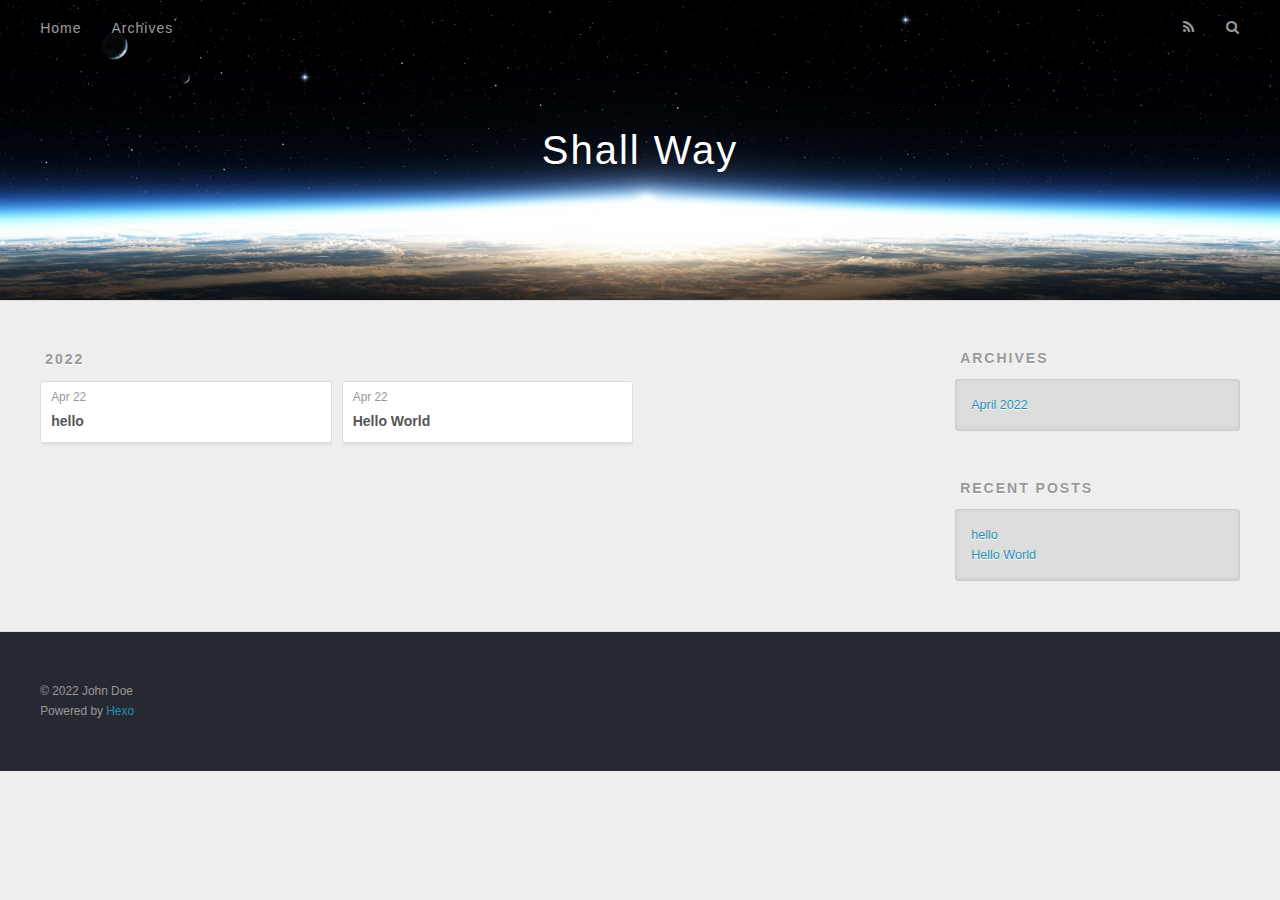
==== archives/index.html @ 7c93caa1 "Site updated: 2022-04-22 22:45:21" ====
<!DOCTYPE html>
<html>
<head>
  <meta charset="utf-8">
  

  
  <title>Archives | Shall Way</title>
  <meta name="viewport" content="width=device-width, initial-scale=1, maximum-scale=1">
  <meta name="description" content="This is the last first BLOG of Little King">
<meta property="og:type" content="website">
<meta property="og:title" content="Shall Way">
<meta property="og:url" content="http://example.com/archives/index.html">
<meta property="og:site_name" content="Shall Way">
<meta property="og:description" content="This is the last first BLOG of Little King">
<meta property="og:locale" content="en_US">
<meta property="article:author" content="John Doe">
<meta name="twitter:card" content="summary">
  
    <link rel="alternate" href="/atom.xml" title="Shall Way" type="application/atom+xml">
  
  
    <link rel="icon" href="/favicon.png">
  
  
    <link href="//fonts.googleapis.com/css?family=Source+Code+Pro" rel="stylesheet" type="text/css">
  
  
<link rel="stylesheet" href="/css/style.css">

<meta name="generator" content="Hexo 5.4.2"></head>

<body>
  <div id="container">
    <div id="wrap">
      <header id="header">
  <div id="banner"></div>
  <div id="header-outer" class="outer">
    <div id="header-title" class="inner">
      <h1 id="logo-wrap">
        <a href="/" id="logo">Shall Way</a>
      </h1>
      
    </div>
    <div id="header-inner" class="inner">
      <nav id="main-nav">
        <a id="main-nav-toggle" class="nav-icon"></a>
        
          <a class="main-nav-link" href="/">Home</a>
        
          <a class="main-nav-link" href="/archives">Archives</a>
        
      </nav>
      <nav id="sub-nav">
        
          <a id="nav-rss-link" class="nav-icon" href="/atom.xml" title="RSS Feed"></a>
        
        <a id="nav-search-btn" class="nav-icon" title="Search"></a>
      </nav>
      <div id="search-form-wrap">
        <form action="//google.com/search" method="get" accept-charset="UTF-8" class="search-form"><input type="search" name="q" class="search-form-input" placeholder="Search"><button type="submit" class="search-form-submit">&#xF002;</button><input type="hidden" name="sitesearch" value="http://example.com"></form>
      </div>
    </div>
  </div>
</header>
      <div class="outer">
        <section id="main">
  
  
    
    
      
      
      <section class="archives-wrap">
        <div class="archive-year-wrap">
          <a href="/archives/2022" class="archive-year">2022</a>
        </div>
        <div class="archives">
    
    <article class="archive-article archive-type-post">
  <div class="archive-article-inner">
    <header class="archive-article-header">
      <a href="/2022/04/22/hello/" class="archive-article-date">
  <time datetime="2022-04-22T14:26:06.000Z" itemprop="datePublished">Apr 22</time>
</a>
      
  
    <h1 itemprop="name">
      <a class="archive-article-title" href="/2022/04/22/hello/">hello</a>
    </h1>
  

    </header>
  </div>
</article>
  
    
    
    <article class="archive-article archive-type-post">
  <div class="archive-article-inner">
    <header class="archive-article-header">
      <a href="/2022/04/22/hello-world/" class="archive-article-date">
  <time datetime="2022-04-22T14:24:43.435Z" itemprop="datePublished">Apr 22</time>
</a>
      
  
    <h1 itemprop="name">
      <a class="archive-article-title" href="/2022/04/22/hello-world/">Hello World</a>
    </h1>
  

    </header>
  </div>
</article>
  
  
    </div></section>
  


</section>
        
          <aside id="sidebar">
  
    

  
    

  
    
  
    
  <div class="widget-wrap">
    <h3 class="widget-title">Archives</h3>
    <div class="widget">
      <ul class="archive-list"><li class="archive-list-item"><a class="archive-list-link" href="/archives/2022/04/">April 2022</a></li></ul>
    </div>
  </div>


  
    
  <div class="widget-wrap">
    <h3 class="widget-title">Recent Posts</h3>
    <div class="widget">
      <ul>
        
          <li>
            <a href="/2022/04/22/hello/">hello</a>
          </li>
        
          <li>
            <a href="/2022/04/22/hello-world/">Hello World</a>
          </li>
        
      </ul>
    </div>
  </div>

  
</aside>
        
      </div>
      <footer id="footer">
  
  <div class="outer">
    <div id="footer-info" class="inner">
      &copy; 2022 John Doe<br>
      Powered by <a href="http://hexo.io/" target="_blank">Hexo</a>
    </div>
  </div>
</footer>
    </div>
    <nav id="mobile-nav">
  
    <a href="/" class="mobile-nav-link">Home</a>
  
    <a href="/archives" class="mobile-nav-link">Archives</a>
  
</nav>
    

<script src="//ajax.googleapis.com/ajax/libs/jquery/2.0.3/jquery.min.js"></script>


  
<link rel="stylesheet" href="/fancybox/jquery.fancybox.css">

  
<script src="/fancybox/jquery.fancybox.pack.js"></script>




<script src="/js/script.js"></script>




  </div>
</body>
</html>
---- css/style.css ----
body {
  width: 100%;
}
body:before,
body:after {
  content: "";
  display: table;
}
body:after {
  clear: both;
}
html,
body,
div,
span,
applet,
object,
iframe,
h1,
h2,
h3,
h4,
h5,
h6,
p,
blockquote,
pre,
a,
abbr,
acronym,
address,
big,
cite,
code,
del,
dfn,
em,
img,
ins,
kbd,
q,
s,
samp,
small,
strike,
strong,
sub,
sup,
tt,
var,
dl,
dt,
dd,
ol,
ul,
li,
fieldset,
form,
label,
legend,
table,
caption,
tbody,
tfoot,
thead,
tr,
th,
td {
  margin: 0;
  padding: 0;
  border: 0;
  outline: 0;
  font-weight: inherit;
  font-style: inherit;
  font-family: inherit;
  font-size: 100%;
  vertical-align: baseline;
}
body {
  line-height: 1;
  color: #000;
  background: #fff;
}
ol,
ul {
  list-style: none;
}
table {
  border-collapse: separate;
  border-spacing: 0;
  vertical-align: middle;
}
caption,
th,
td {
  text-align: left;
  font-weight: normal;
  vertical-align: middle;
}
a img {
  border: none;
}
input,
button {
  margin: 0;
  padding: 0;
}
input::-moz-focus-inner,
button::-moz-focus-inner {
  border: 0;
  padding: 0;
}
@font-face {
  font-family: FontAwesome;
  font-style: normal;
  font-weight: normal;
  src: url("fonts/fontawesome-webfont.eot?v=#4.0.3");
  src: url("fonts/fontawesome-webfont.eot?#iefix&v=#4.0.3") format("embedded-opentype"), url("fonts/fontawesome-webfont.woff?v=#4.0.3") format("woff"), url("fonts/fontawesome-webfont.ttf?v=#4.0.3") format("truetype"), url("fonts/fontawesome-webfont.svg#fontawesomeregular?v=#4.0.3") format("svg");
}
html,
body,
#container {
  height: 100%;
}
body {
  background: #eee;
  font: 14px -apple-system, BlinkMacSystemFont, "Segoe UI", "Roboto", "Oxygen", "Ubuntu", "Cantarell", "Fira Sans", "Droid Sans", "Helvetica Neue", sans-serif;
  -webkit-text-size-adjust: 100%;
}
.outer {
  max-width: 1220px;
  margin: 0 auto;
  padding: 0 20px;
}
.outer:before,
.outer:after {
  content: "";
  display: table;
}
.outer:after {
  clear: both;
}
.inner {
  display: inline;
  float: left;
  width: 98.33333333333333%;
  margin: 0 0.833333333333333%;
}
.left,
.alignleft {
  float: left;
}
.right,
.alignright {
  float: right;
}
.clear {
  clear: both;
}
#container {
  position: relative;
}
.mobile-nav-on {
  overflow: hidden;
}
#wrap {
  height: 100%;
  width: 100%;
  position: absolute;
  top: 0;
  left: 0;
  -webkit-transition: 0.2s ease-out;
  -moz-transition: 0.2s ease-out;
  -ms-transition: 0.2s ease-out;
  transition: 0.2s ease-out;
  z-index: 1;
  background: #eee;
}
.mobile-nav-on #wrap {
  left: 280px;
}
@media screen and (min-width: 768px) {
  #main {
    display: inline;
    float: left;
    width: 73.33333333333333%;
    margin: 0 0.833333333333333%;
  }
}
.article-date,
.article-category-link,
.archive-year,
.widget-title {
  text-decoration: none;
  text-transform: uppercase;
  letter-spacing: 2px;
  color: #999;
  margin-bottom: 1em;
  margin-left: 5px;
  line-height: 1em;
  text-shadow: 0 1px #fff;
  font-weight: bold;
}
.article-inner,
.archive-article-inner {
  background: #fff;
  -webkit-box-shadow: 1px 2px 3px #ddd;
  box-shadow: 1px 2px 3px #ddd;
  border: 1px solid #ddd;
  border-radius: 3px;
}
.article-entry h1,
.widget h1 {
  font-size: 2em;
}
.article-entry h2,
.widget h2 {
  font-size: 1.5em;
}
.article-entry h3,
.widget h3 {
  font-size: 1.3em;
}
.article-entry h4,
.widget h4 {
  font-size: 1.2em;
}
.article-entry h5,
.widget h5 {
  font-size: 1em;
}
.article-entry h6,
.widget h6 {
  font-size: 1em;
  color: #999;
}
.article-entry hr,
.widget hr {
  border: 1px dashed #ddd;
}
.article-entry strong,
.widget strong {
  font-weight: bold;
}
.article-entry em,
.widget em,
.article-entry cite,
.widget cite {
  font-style: italic;
}
.article-entry sup,
.widget sup,
.article-entry sub,
.widget sub {
  font-size: 0.75em;
  line-height: 0;
  position: relative;
  vertical-align: baseline;
}
.article-entry sup,
.widget sup {
  top: -0.5em;
}
.article-entry sub,
.widget sub {
  bottom: -0.2em;
}
.article-entry small,
.widget small {
  font-size: 0.85em;
}
.article-entry acronym,
.widget acronym,
.article-entry abbr,
.widget abbr {
  border-bottom: 1px dotted;
}
.article-entry ul,
.widget ul,
.article-entry ol,
.widget ol,
.article-entry dl,
.widget dl {
  margin: 0 20px;
  line-height: 1.6em;
}
.article-entry ul ul,
.widget ul ul,
.article-entry ol ul,
.widget ol ul,
.article-entry ul ol,
.widget ul ol,
.article-entry ol ol,
.widget ol ol {
  margin-top: 0;
  margin-bottom: 0;
}
.article-entry ul,
.widget ul {
  list-style: disc;
}
.article-entry ol,
.widget ol {
  list-style: decimal;
}
.article-entry dt,
.widget dt {
  font-weight: bold;
}
#header {
  height: 300px;
  position: relative;
  border-bottom: 1px solid #ddd;
}
#header:before,
#header:after {
  content: "";
  position: absolute;
  left: 0;
  right: 0;
  height: 40px;
}
#header:before {
  top: 0;
  background: -webkit-linear-gradient(rgba(0,0,0,0.2), transparent);
  background: -moz-linear-gradient(rgba(0,0,0,0.2), transparent);
  background: -ms-linear-gradient(rgba(0,0,0,0.2), transparent);
  background: linear-gradient(rgba(0,0,0,0.2), transparent);
}
#header:after {
  bottom: 0;
  background: -webkit-linear-gradient(transparent, rgba(0,0,0,0.2));
  background: -moz-linear-gradient(transparent, rgba(0,0,0,0.2));
  background: -ms-linear-gradient(transparent, rgba(0,0,0,0.2));
  background: linear-gradient(transparent, rgba(0,0,0,0.2));
}
#header-outer {
  height: 100%;
  position: relative;
}
#header-inner {
  position: relative;
  overflow: hidden;
}
#banner {
  position: absolute;
  top: 0;
  left: 0;
  width: 100%;
  height: 100%;
  background: url("images/banner.jpg") center #000;
  -webkit-background-size: cover;
  -moz-background-size: cover;
  background-size: cover;
  z-index: -1;
}
#header-title {
  text-align: center;
  height: 40px;
  position: absolute;
  top: 50%;
  left: 0;
  margin-top: -20px;
}
#logo,
#subtitle {
  text-decoration: none;
  color: #fff;
  font-weight: 300;
  text-shadow: 0 1px 4px rgba(0,0,0,0.3);
}
#logo {
  font-size: 40px;
  line-height: 40px;
  letter-spacing: 2px;
}
#subtitle {
  font-size: 16px;
  line-height: 16px;
  letter-spacing: 1px;
}
#subtitle-wrap {
  margin-top: 16px;
}
#main-nav {
  float: left;
  margin-left: -15px;
}
.nav-icon,
.main-nav-link {
  float: left;
  color: #fff;
  opacity: 0.6;
  text-decoration: none;
  text-shadow: 0 1px rgba(0,0,0,0.2);
  -webkit-transition: opacity 0.2s;
  -moz-transition: opacity 0.2s;
  -ms-transition: opacity 0.2s;
  transition: opacity 0.2s;
  display: block;
  padding: 20px 15px;
}
.nav-icon:hover,
.main-nav-link:hover {
  opacity: 1;
}
.nav-icon {
  font-family: FontAwesome;
  text-align: center;
  font-size: 14px;
  width: 14px;
  height: 14px;
  padding: 20px 15px;
  position: relative;
  cursor: pointer;
}
.main-nav-link {
  font-weight: 300;
  letter-spacing: 1px;
}
@media screen and (max-width: 479px) {
  .main-nav-link {
    display: none;
  }
}
#main-nav-toggle {
  display: none;
}
#main-nav-toggle:before {
  content: "\f0c9";
}
@media screen and (max-width: 479px) {
  #main-nav-toggle {
    display: block;
  }
}
#sub-nav {
  float: right;
  margin-right: -15px;
}
#nav-rss-link:before {
  content: "\f09e";
}
#nav-search-btn:before {
  content: "\f002";
}
#search-form-wrap {
  position: absolute;
  top: 15px;
  width: 150px;
  height: 30px;
  right: -150px;
  opacity: 0;
  -webkit-transition: 0.2s ease-out;
  -moz-transition: 0.2s ease-out;
  -ms-transition: 0.2s ease-out;
  transition: 0.2s ease-out;
}
#search-form-wrap.on {
  opacity: 1;
  right: 0;
}
@media screen and (max-width: 479px) {
  #search-form-wrap {
    width: 100%;
    right: -100%;
  }
}
.search-form {
  position: absolute;
  top: 0;
  left: 0;
  right: 0;
  background: #fff;
  padding: 5px 15px;
  border-radius: 15px;
  -webkit-box-shadow: 0 0 10px rgba(0,0,0,0.3);
  box-shadow: 0 0 10px rgba(0,0,0,0.3);
}
.search-form-input {
  border: none;
  background: none;
  color: #555;
  width: 100%;
  font: 13px -apple-system, BlinkMacSystemFont, "Segoe UI", "Roboto", "Oxygen", "Ubuntu", "Cantarell", "Fira Sans", "Droid Sans", "Helvetica Neue", sans-serif;
  outline: none;
}
.search-form-input::-webkit-search-results-decoration,
.search-form-input::-webkit-search-cancel-button {
  -webkit-appearance: none;
}
.search-form-submit {
  position: absolute;
  top: 50%;
  right: 10px;
  margin-top: -7px;
  font: 13px FontAwesome;
  border: none;
  background: none;
  color: #bbb;
  cursor: pointer;
}
.search-form-submit:hover,
.search-form-submit:focus {
  color: #777;
}
.article {
  margin: 50px 0;
}
.article-inner {
  overflow: hidden;
}
.article-meta:before,
.article-meta:after {
  content: "";
  display: table;
}
.article-meta:after {
  clear: both;
}
.article-date {
  float: left;
}
.article-category {
  float: left;
  line-height: 1em;
  color: #ccc;
  text-shadow: 0 1px #fff;
  margin-left: 8px;
}
.article-category:before {
  content: "\2022";
}
.article-category-link {
  margin: 0 12px 1em;
}
.article-header {
  padding: 20px 20px 0;
}
.article-title {
  text-decoration: none;
  font-size: 2em;
  font-weight: bold;
  color: #555;
  line-height: 1.1em;
  -webkit-transition: color 0.2s;
  -moz-transition: color 0.2s;
  -ms-transition: color 0.2s;
  transition: color 0.2s;
}
a.article-title:hover {
  color: #258fb8;
}
.article-entry {
  color: #555;
  padding: 0 20px;
}
.article-entry:before,
.article-entry:after {
  content: "";
  display: table;
}
.article-entry:after {
  clear: both;
}
.article-entry p,
.article-entry table {
  line-height: 1.6em;
  margin: 1.6em 0;
}
.article-entry h1,
.article-entry h2,
.article-entry h3,
.article-entry h4,
.article-entry h5,
.article-entry h6 {
  font-weight: bold;
}
.article-entry h1,
.article-entry h2,
.article-entry h3,
.article-entry h4,
.article-entry h5,
.article-entry h6 {
  line-height: 1.1em;
  margin: 1.1em 0;
}
.article-entry a {
  color: #258fb8;
  text-decoration: none;
}
.article-entry a:hover {
  text-decoration: underline;
}
.article-entry ul,
.article-entry ol,
.article-entry dl {
  margin-top: 1.6em;
  margin-bottom: 1.6em;
}
.article-entry img,
.article-entry video {
  max-width: 100%;
  height: auto;
  display: block;
  margin: auto;
}
.article-entry iframe {
  border: none;
}
.article-entry table {
  width: 100%;
  border-collapse: collapse;
  border-spacing: 0;
}
.article-entry th {
  font-weight: bold;
  border-bottom: 3px solid #ddd;
  padding-bottom: 0.5em;
}
.article-entry td {
  border-bottom: 1px solid #ddd;
  padding: 10px 0;
}
.article-entry blockquote {
  font-family: Georgia, "Times New Roman", serif;
  font-size: 1.4em;
  margin: 1.6em 20px;
  text-align: center;
}
.article-entry blockquote footer {
  font-size: 14px;
  margin: 1.6em 0;
  font-family: -apple-system, BlinkMacSystemFont, "Segoe UI", "Roboto", "Oxygen", "Ubuntu", "Cantarell", "Fira Sans", "Droid Sans", "Helvetica Neue", sans-serif;
}
.article-entry blockquote footer cite:before {
  content: "—";
  padding: 0 0.5em;
}
.article-entry .pullquote {
  text-align: left;
  width: 45%;
  margin: 0;
}
.article-entry .pullquote.left {
  margin-left: 0.5em;
  margin-right: 1em;
}
.article-entry .pullquote.right {
  margin-right: 0.5em;
  margin-left: 1em;
}
.article-entry .caption {
  color: #999;
  display: block;
  font-size: 0.9em;
  margin-top: 0.5em;
  position: relative;
  text-align: center;
}
.article-entry .video-container {
  position: relative;
  padding-top: 56.25%;
  height: 0;
  overflow: hidden;
}
.article-entry .video-container iframe,
.article-entry .video-container object,
.article-entry .video-container embed {
  position: absolute;
  top: 0;
  left: 0;
  width: 100%;
  height: 100%;
  margin-top: 0;
}
.article-more-link a {
  display: inline-block;
  line-height: 1em;
  padding: 6px 15px;
  border-radius: 15px;
  background: #eee;
  color: #999;
  text-shadow: 0 1px #fff;
  text-decoration: none;
}
.article-more-link a:hover {
  background: #258fb8;
  color: #fff;
  text-decoration: none;
  text-shadow: 0 1px #1e7293;
}
.article-footer {
  font-size: 0.85em;
  line-height: 1.6em;
  border-top: 1px solid #ddd;
  padding-top: 1.6em;
  margin: 0 20px 20px;
}
.article-footer:before,
.article-footer:after {
  content: "";
  display: table;
}
.article-footer:after {
  clear: both;
}
.article-footer a {
  color: #999;
  text-decoration: none;
}
.article-footer a:hover {
  color: #555;
}
.article-tag-list-item {
  float: left;
  margin-right: 10px;
}
.article-tag-list-link:before {
  content: "#";
}
.article-comment-link {
  float: right;
}
.article-comment-link:before {
  content: "\f075";
  font-family: FontAwesome;
  padding-right: 8px;
}
.article-share-link {
  cursor: pointer;
  float: right;
  margin-left: 20px;
}
.article-share-link:before {
  content: "\f064";
  font-family: FontAwesome;
  padding-right: 6px;
}
#article-nav {
  position: relative;
}
#article-nav:before,
#article-nav:after {
  content: "";
  display: table;
}
#article-nav:after {
  clear: both;
}
@media screen and (min-width: 768px) {
  #article-nav {
    margin: 50px 0;
  }
  #article-nav:before {
    width: 8px;
    height: 8px;
    position: absolute;
    top: 50%;
    left: 50%;
    margin-top: -4px;
    margin-left: -4px;
    content: "";
    border-radius: 50%;
    background: #ddd;
    -webkit-box-shadow: 0 1px 2px #fff;
    box-shadow: 0 1px 2px #fff;
  }
}
.article-nav-link-wrap {
  text-decoration: none;
  text-shadow: 0 1px #fff;
  color: #999;
  -webkit-box-sizing: border-box;
  -moz-box-sizing: border-box;
  box-sizing: border-box;
  margin-top: 50px;
  text-align: center;
  display: block;
}
.article-nav-link-wrap:hover {
  color: #555;
}
@media screen and (min-width: 768px) {
  .article-nav-link-wrap {
    width: 50%;
    margin-top: 0;
  }
}
@media screen and (min-width: 768px) {
  #article-nav-newer {
    float: left;
    text-align: right;
    padding-right: 20px;
  }
}
@media screen and (min-width: 768px) {
  #article-nav-older {
    float: right;
    text-align: left;
    padding-left: 20px;
  }
}
.article-nav-caption {
  text-transform: uppercase;
  letter-spacing: 2px;
  color: #ddd;
  line-height: 1em;
  font-weight: bold;
}
#article-nav-newer .article-nav-caption {
  margin-right: -2px;
}
.article-nav-title {
  font-size: 0.85em;
  line-height: 1.6em;
  margin-top: 0.5em;
}
.article-share-box {
  position: absolute;
  display: none;
  background: #fff;
  -webkit-box-shadow: 1px 2px 10px rgba(0,0,0,0.2);
  box-shadow: 1px 2px 10px rgba(0,0,0,0.2);
  border-radius: 3px;
  margin-left: -145px;
  overflow: hidden;
  z-index: 1;
}
.article-share-box.on {
  display: block;
}
.article-share-input {
  width: 100%;
  background: none;
  -webkit-box-sizing: border-box;
  -moz-box-sizing: border-box;
  box-sizing: border-box;
  font: 14px -apple-system, BlinkMacSystemFont, "Segoe UI", "Roboto", "Oxygen", "Ubuntu", "Cantarell", "Fira Sans", "Droid Sans", "Helvetica Neue", sans-serif;
  padding: 0 15px;
  color: #555;
  outline: none;
  border: 1px solid #ddd;
  border-radius: 3px 3px 0 0;
  height: 36px;
  line-height: 36px;
}
.article-share-links {
  background: #eee;
}
.article-share-links:before,
.article-share-links:after {
  content: "";
  display: table;
}
.article-share-links:after {
  clear: both;
}
.article-share-twitter,
.article-share-facebook,
.article-share-pinterest,
.article-share-google {
  width: 50px;
  height: 36px;
  display: block;
  float: left;
  position: relative;
  color: #999;
  text-shadow: 0 1px #fff;
}
.article-share-twitter:before,
.article-share-facebook:before,
.article-share-pinterest:before,
.article-share-google:before {
  font-size: 20px;
  font-family: FontAwesome;
  width: 20px;
  height: 20px;
  position: absolute;
  top: 50%;
  left: 50%;
  margin-top: -10px;
  margin-left: -10px;
  text-align: center;
}
.article-share-twitter:hover,
.article-share-facebook:hover,
.article-share-pinterest:hover,
.article-share-google:hover {
  color: #fff;
}
.article-share-twitter:before {
  content: "\f099";
}
.article-share-twitter:hover {
  background: #00aced;
  text-shadow: 0 1px #008abe;
}
.article-share-facebook:before {
  content: "\f09a";
}
.article-share-facebook:hover {
  background: #3b5998;
  text-shadow: 0 1px #2f477a;
}
.article-share-pinterest:before {
  content: "\f0d2";
}
.article-share-pinterest:hover {
  background: #cb2027;
  text-shadow: 0 1px #a21a1f;
}
.article-share-google:before {
  content: "\f0d5";
}
.article-share-google:hover {
  background: #dd4b39;
  text-shadow: 0 1px #be3221;
}
.article-gallery {
  background: #000;
  position: relative;
}
.article-gallery-photos {
  position: relative;
  overflow: hidden;
}
.article-gallery-img {
  display: none;
  max-width: 100%;
}
.article-gallery-img:first-child {
  display: block;
}
.article-gallery-img.loaded {
  position: absolute;
  display: block;
}
.article-gallery-img img {
  display: block;
  max-width: 100%;
  margin: 0 auto;
}
#comments {
  background: #fff;
  -webkit-box-shadow: 1px 2px 3px #ddd;
  box-shadow: 1px 2px 3px #ddd;
  padding: 20px;
  border: 1px solid #ddd;
  border-radius: 3px;
  margin: 50px 0;
}
#comments a {
  color: #258fb8;
}
.archives-wrap {
  margin: 50px 0;
}
.archives:before,
.archives:after {
  content: "";
  display: table;
}
.archives:after {
  clear: both;
}
.archive-year-wrap {
  margin-bottom: 1em;
}
.archives {
  -webkit-column-gap: 10px;
  -moz-column-gap: 10px;
  column-gap: 10px;
}
@media screen and (min-width: 480px) and (max-width: 767px) {
  .archives {
    -webkit-column-count: 2;
    -moz-column-count: 2;
    column-count: 2;
  }
}
@media screen and (min-width: 768px) {
  .archives {
    -webkit-column-count: 3;
    -moz-column-count: 3;
    column-count: 3;
  }
}
.archive-article {
  -webkit-column-break-inside: avoid;
  page-break-inside: avoid;
  overflow: hidden;
  break-inside: avoid-column;
}
.archive-article-inner {
  padding: 10px;
  margin-bottom: 15px;
}
.archive-article-title {
  text-decoration: none;
  font-weight: bold;
  color: #555;
  -webkit-transition: color 0.2s;
  -moz-transition: color 0.2s;
  -ms-transition: color 0.2s;
  transition: color 0.2s;
  line-height: 1.6em;
}
.archive-article-title:hover {
  color: #258fb8;
}
.archive-article-footer {
  margin-top: 1em;
}
.archive-article-date {
  color: #999;
  text-decoration: none;
  font-size: 0.85em;
  line-height: 1em;
  margin-bottom: 0.5em;
  display: block;
}
#page-nav {
  margin: 50px auto;
  background: #fff;
  -webkit-box-shadow: 1px 2px 3px #ddd;
  box-shadow: 1px 2px 3px #ddd;
  border: 1px solid #ddd;
  border-radius: 3px;
  text-align: center;
  color: #999;
  overflow: hidden;
}
#page-nav:before,
#page-nav:after {
  content: "";
  display: table;
}
#page-nav:after {
  clear: both;
}
#page-nav a,
#page-nav span {
  padding: 10px 20px;
  line-height: 1;
  height: 2ex;
}
#page-nav a {
  color: #999;
  text-decoration: none;
}
#page-nav a:hover {
  background: #999;
  color: #fff;
}
#page-nav .prev {
  float: left;
}
#page-nav .next {
  float: right;
}
#page-nav .page-number {
  display: inline-block;
}
@media screen and (max-width: 479px) {
  #page-nav .page-number {
    display: none;
  }
}
#page-nav .current {
  color: #555;
  font-weight: bold;
}
#page-nav .space {
  color: #ddd;
}
#footer {
  background: #262a30;
  padding: 50px 0;
  border-top: 1px solid #ddd;
  color: #999;
}
#footer a {
  color: #258fb8;
  text-decoration: none;
}
#footer a:hover {
  text-decoration: underline;
}
#footer-info {
  line-height: 1.6em;
  font-size: 0.85em;
}
.article-entry pre,
.article-entry .highlight {
  background: #2d2d2d;
  margin: 0 -20px;
  padding: 15px 20px;
  border-style: solid;
  border-color: #ddd;
  border-width: 1px 0;
  overflow: auto;
  color: #ccc;
  line-height: 22.400000000000002px;
}
.article-entry .highlight .gutter pre,
.article-entry .gist .gist-file .gist-data .line-numbers {
  color: #666;
  font-size: 0.85em;
}
.article-entry pre,
.article-entry code {
  font-family: "Source Code Pro", Consolas, Monaco, Menlo, Consolas, monospace;
}
.article-entry code {
  background: #eee;
  text-shadow: 0 1px #fff;
  padding: 0 0.3em;
}
.article-entry pre code {
  background: none;
  text-shadow: none;
  padding: 0;
}
.article-entry .highlight pre {
  border: none;
  margin: 0;
  padding: 0;
}
.article-entry .highlight table {
  margin: 0;
  width: auto;
}
.article-entry .highlight td {
  border: none;
  padding: 0;
}
.article-entry .highlight figcaption {
  font-size: 0.85em;
  color: #999;
  line-height: 1em;
  margin-bottom: 1em;
}
.article-entry .highlight figcaption:before,
.article-entry .highlight figcaption:after {
  content: "";
  display: table;
}
.article-entry .highlight figcaption:after {
  clear: both;
}
.article-entry .highlight figcaption a {
  float: right;
}
.article-entry .highlight .gutter pre {
  text-align: right;
  padding-right: 20px;
}
.article-entry .highlight .line {
  height: 22.400000000000002px;
}
.article-entry .highlight .line.marked {
  background: #515151;
}
.article-entry .gist {
  margin: 0 -20px;
  border-style: solid;
  border-color: #ddd;
  border-width: 1px 0;
  background: #2d2d2d;
  padding: 15px 20px 15px 0;
}
.article-entry .gist .gist-file {
  border: none;
  font-family: "Source Code Pro", Consolas, Monaco, Menlo, Consolas, monospace;
  margin: 0;
}
.article-entry .gist .gist-file .gist-data {
  background: none;
  border: none;
}
.article-entry .gist .gist-file .gist-data .line-numbers {
  background: none;
  border: none;
  padding: 0 20px 0 0;
}
.article-entry .gist .gist-file .gist-data .line-data {
  padding: 0 !important;
}
.article-entry .gist .gist-file .highlight {
  margin: 0;
  padding: 0;
  border: none;
}
.article-entry .gist .gist-file .gist-meta {
  background: #2d2d2d;
  color: #999;
  font: 0.85em -apple-system, BlinkMacSystemFont, "Segoe UI", "Roboto", "Oxygen", "Ubuntu", "Cantarell", "Fira Sans", "Droid Sans", "Helvetica Neue", sans-serif;
  text-shadow: 0 0;
  padding: 0;
  margin-top: 1em;
  margin-left: 20px;
}
.article-entry .gist .gist-file .gist-meta a {
  color: #258fb8;
  font-weight: normal;
}
.article-entry .gist .gist-file .gist-meta a:hover {
  text-decoration: underline;
}
pre .comment,
pre .title {
  color: #999;
}
pre .variable,
pre .attribute,
pre .tag,
pre .regexp,
pre .ruby .constant,
pre .xml .tag .title,
pre .xml .pi,
pre .xml .doctype,
pre .html .doctype,
pre .css .id,
pre .css .class,
pre .css .pseudo {
  color: #f2777a;
}
pre .number,
pre .preprocessor,
pre .built_in,
pre .literal,
pre .params,
pre .constant {
  color: #f99157;
}
pre .class,
pre .ruby .class .title,
pre .css .rules .attribute {
  color: #9c9;
}
pre .string,
pre .value,
pre .inheritance,
pre .header,
pre .ruby .symbol,
pre .xml .cdata {
  color: #9c9;
}
pre .css .hexcolor {
  color: #6cc;
}
pre .function,
pre .python .decorator,
pre .python .title,
pre .ruby .function .title,
pre .ruby .title .keyword,
pre .perl .sub,
pre .javascript .title,
pre .coffeescript .title {
  color: #69c;
}
pre .keyword,
pre .javascript .function {
  color: #c9c;
}
@media screen and (max-width: 479px) {
  #mobile-nav {
    position: absolute;
    top: 0;
    left: 0;
    width: 280px;
    height: 100%;
    background: #191919;
    border-right: 1px solid #fff;
  }
}
@media screen and (max-width: 479px) {
  .mobile-nav-link {
    display: block;
    color: #999;
    text-decoration: none;
    padding: 15px 20px;
    font-weight: bold;
  }
  .mobile-nav-link:hover {
    color: #fff;
  }
}
@media screen and (min-width: 768px) {
  #sidebar {
    display: inline;
    float: left;
    width: 23.333333333333332%;
    margin: 0 0.833333333333333%;
  }
}
.widget-wrap {
  margin: 50px 0;
}
.widget {
  color: #777;
  text-shadow: 0 1px #fff;
  background: #ddd;
  -webkit-box-shadow: 0 -1px 4px #ccc inset;
  box-shadow: 0 -1px 4px #ccc inset;
  border: 1px solid #ccc;
  padding: 15px;
  border-radius: 3px;
}
.widget a {
  color: #258fb8;
  text-decoration: none;
}
.widget a:hover {
  text-decoration: underline;
}
.widget ul ul,
.widget ol ul,
.widget dl ul,
.widget ul ol,
.widget ol ol,
.widget dl ol,
.widget ul dl,
.widget ol dl,
.widget dl dl {
  margin-left: 15px;
  list-style: disc;
}
.widget {
  line-height: 1.6em;
  word-wrap: break-word;
  font-size: 0.9em;
}
.widget ul,
.widget ol {
  list-style: none;
  margin: 0;
}
.widget ul ul,
.widget ol ul,
.widget ul ol,
.widget ol ol {
  margin: 0 20px;
}
.widget ul ul,
.widget ol ul {
  list-style: disc;
}
.widget ul ol,
.widget ol ol {
  list-style: decimal;
}
.category-list-count,
.tag-list-count,
.archive-list-count {
  padding-left: 5px;
  color: #999;
  font-size: 0.85em;
}
.category-list-count:before,
.tag-list-count:before,
.archive-list-count:before {
  content: "(";
}
.category-list-count:after,
.tag-list-count:after,
.archive-list-count:after {
  content: ")";
}
.tagcloud a {
  margin-right: 5px;
  display: inline-block;
}
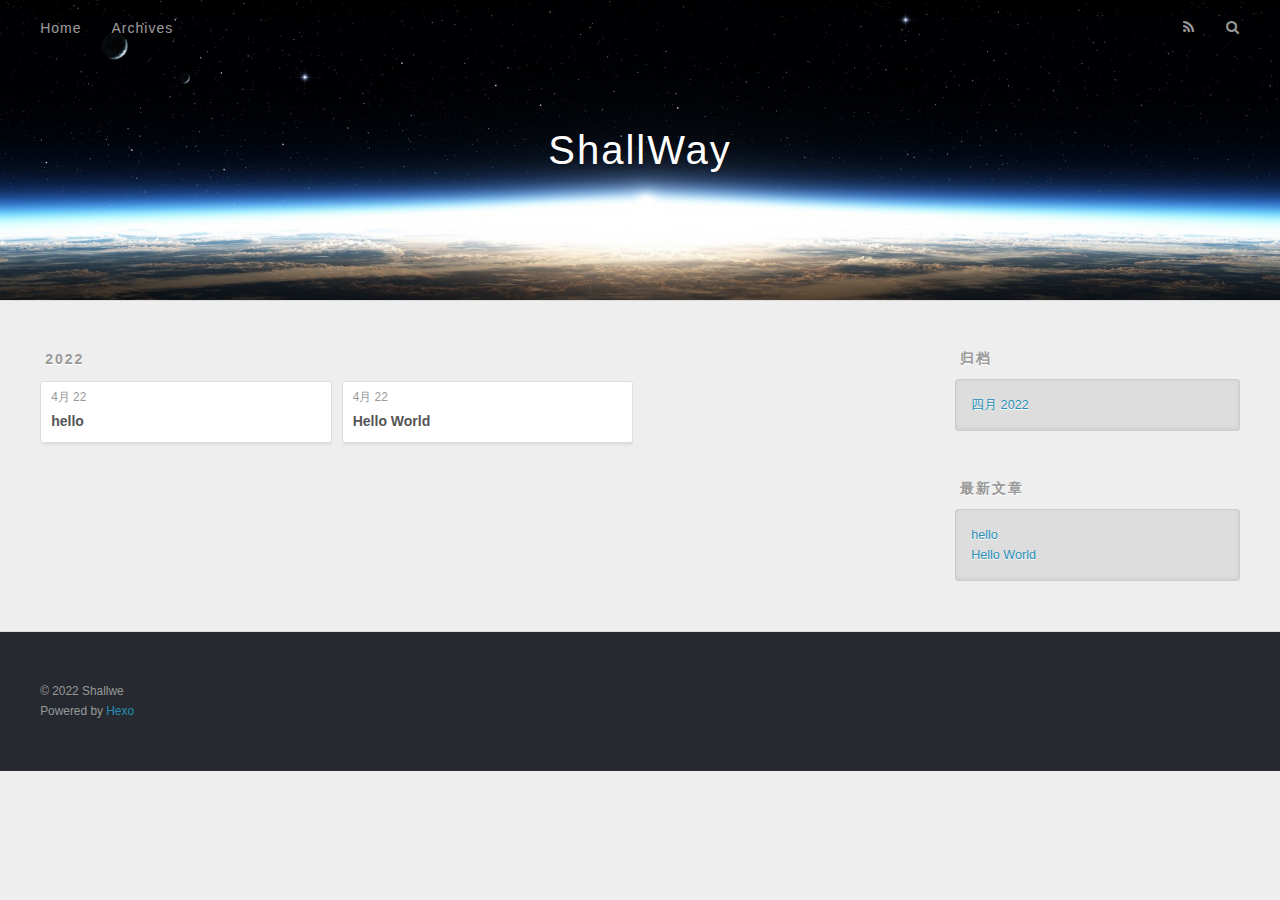
==== commit c4ec7624: "Site updated: 2022-04-22 23:07:34" ====
--- a/archives/index.html
+++ b/archives/index.html
@@ -5,19 +5,19 @@
   
 
   
-  <title>Archives | Shall Way</title>
+  <title>归档 | ShallWay</title>
   <meta name="viewport" content="width=device-width, initial-scale=1, maximum-scale=1">
   <meta name="description" content="This is the last first BLOG of Little King">
 <meta property="og:type" content="website">
-<meta property="og:title" content="Shall Way">
+<meta property="og:title" content="ShallWay">
 <meta property="og:url" content="http://example.com/archives/index.html">
-<meta property="og:site_name" content="Shall Way">
+<meta property="og:site_name" content="ShallWay">
 <meta property="og:description" content="This is the last first BLOG of Little King">
-<meta property="og:locale" content="en_US">
-<meta property="article:author" content="John Doe">
+<meta property="og:locale" content="zh_CN">
+<meta property="article:author" content="Shallwe">
 <meta name="twitter:card" content="summary">
   
-    <link rel="alternate" href="/atom.xml" title="Shall Way" type="application/atom+xml">
+    <link rel="alternate" href="/atom.xml" title="ShallWay" type="application/atom+xml">
   
   
     <link rel="icon" href="/favicon.png">
@@ -38,7 +38,7 @@
   <div id="header-outer" class="outer">
     <div id="header-title" class="inner">
       <h1 id="logo-wrap">
-        <a href="/" id="logo">Shall Way</a>
+        <a href="/" id="logo">ShallWay</a>
       </h1>
       
     </div>
@@ -55,7 +55,7 @@
         
           <a id="nav-rss-link" class="nav-icon" href="/atom.xml" title="RSS Feed"></a>
         
-        <a id="nav-search-btn" class="nav-icon" title="Search"></a>
+        <a id="nav-search-btn" class="nav-icon" title="搜索"></a>
       </nav>
       <div id="search-form-wrap">
         <form action="//google.com/search" method="get" accept-charset="UTF-8" class="search-form"><input type="search" name="q" class="search-form-input" placeholder="Search"><button type="submit" class="search-form-submit">&#xF002;</button><input type="hidden" name="sitesearch" value="http://example.com"></form>
@@ -81,7 +81,7 @@
   <div class="archive-article-inner">
     <header class="archive-article-header">
       <a href="/2022/04/22/hello/" class="archive-article-date">
-  <time datetime="2022-04-22T14:26:06.000Z" itemprop="datePublished">Apr 22</time>
+  <time datetime="2022-04-22T14:26:06.000Z" itemprop="datePublished">4月 22</time>
 </a>
       
   
@@ -100,7 +100,7 @@
   <div class="archive-article-inner">
     <header class="archive-article-header">
       <a href="/2022/04/22/hello-world/" class="archive-article-date">
-  <time datetime="2022-04-22T14:24:43.435Z" itemprop="datePublished">Apr 22</time>
+  <time datetime="2022-04-22T14:24:43.435Z" itemprop="datePublished">4月 22</time>
 </a>
       
   
@@ -132,9 +132,9 @@
   
     
   <div class="widget-wrap">
-    <h3 class="widget-title">Archives</h3>
+    <h3 class="widget-title">归档</h3>
     <div class="widget">
-      <ul class="archive-list"><li class="archive-list-item"><a class="archive-list-link" href="/archives/2022/04/">April 2022</a></li></ul>
+      <ul class="archive-list"><li class="archive-list-item"><a class="archive-list-link" href="/archives/2022/04/">四月 2022</a></li></ul>
     </div>
   </div>
 
@@ -142,7 +142,7 @@
   
     
   <div class="widget-wrap">
-    <h3 class="widget-title">Recent Posts</h3>
+    <h3 class="widget-title">最新文章</h3>
     <div class="widget">
       <ul>
         
@@ -166,7 +166,7 @@
   
   <div class="outer">
     <div id="footer-info" class="inner">
-      &copy; 2022 John Doe<br>
+      &copy; 2022 Shallwe<br>
       Powered by <a href="http://hexo.io/" target="_blank">Hexo</a>
     </div>
   </div>
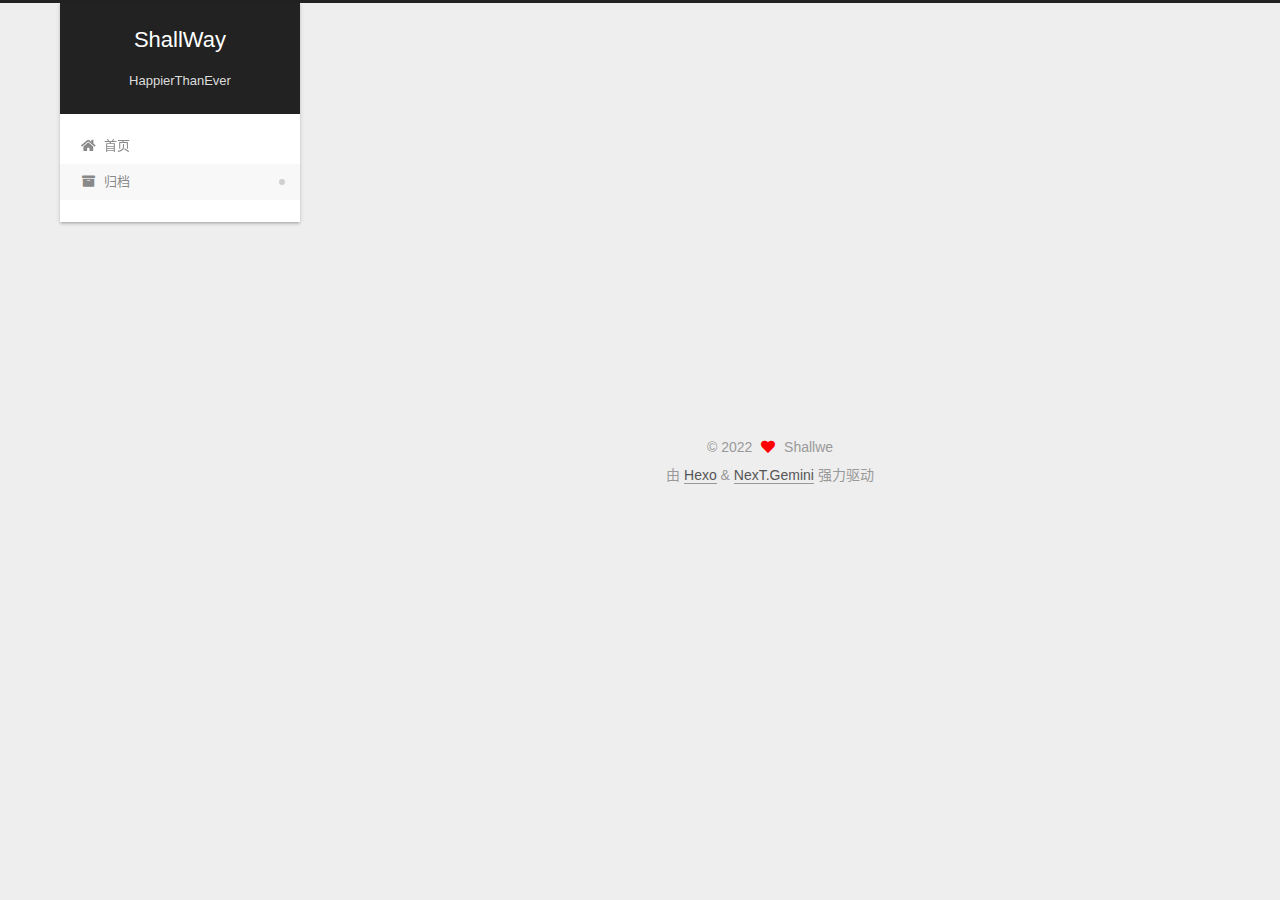
==== commit 76c1498d: "Site updated: 2022-04-22 23:08:55" ====
--- a/archives/index.html
+++ b/archives/index.html
@@ -1,12 +1,25 @@
 <!DOCTYPE html>
-<html>
+<html lang="zh-CN">
 <head>
-  <meta charset="utf-8">
-  
-
-  
-  <title>归档 | ShallWay</title>
-  <meta name="viewport" content="width=device-width, initial-scale=1, maximum-scale=1">
+  <meta charset="UTF-8">
+<meta name="viewport" content="width=device-width, initial-scale=1, maximum-scale=2">
+<meta name="theme-color" content="#222">
+<meta name="generator" content="Hexo 5.4.2">
+  <link rel="apple-touch-icon" sizes="180x180" href="/images/apple-touch-icon-next.png">
+  <link rel="icon" type="image/png" sizes="32x32" href="/images/favicon-32x32-next.png">
+  <link rel="icon" type="image/png" sizes="16x16" href="/images/favicon-16x16-next.png">
+  <link rel="mask-icon" href="/images/logo.svg" color="#222">
+
+<link rel="stylesheet" href="/css/main.css">
+
+
+<link rel="stylesheet" href="/lib/font-awesome/css/all.min.css">
+
+<script id="hexo-configurations">
+    var NexT = window.NexT || {};
+    var CONFIG = {"hostname":"example.com","root":"/","scheme":"Gemini","version":"7.8.0","exturl":false,"sidebar":{"position":"left","display":"post","padding":18,"offset":12,"onmobile":false},"copycode":{"enable":false,"show_result":false,"style":null},"back2top":{"enable":true,"sidebar":false,"scrollpercent":false},"bookmark":{"enable":false,"color":"#222","save":"auto"},"fancybox":false,"mediumzoom":false,"lazyload":false,"pangu":false,"comments":{"style":"tabs","active":null,"storage":true,"lazyload":false,"nav":null},"algolia":{"hits":{"per_page":10},"labels":{"input_placeholder":"Search for Posts","hits_empty":"We didn't find any results for the search: ${query}","hits_stats":"${hits} results found in ${time} ms"}},"localsearch":{"enable":false,"trigger":"auto","top_n_per_article":1,"unescape":false,"preload":false},"motion":{"enable":true,"async":false,"transition":{"post_block":"fadeIn","post_header":"slideDownIn","post_body":"slideDownIn","coll_header":"slideLeftIn","sidebar":"slideUpIn"}}};
+  </script>
+
   <meta name="description" content="This is the last first BLOG of Little King">
 <meta property="og:type" content="website">
 <meta property="og:title" content="ShallWay">
@@ -16,188 +29,335 @@
 <meta property="og:locale" content="zh_CN">
 <meta property="article:author" content="Shallwe">
 <meta name="twitter:card" content="summary">
-  
-    <link rel="alternate" href="/atom.xml" title="ShallWay" type="application/atom+xml">
-  
-  
-    <link rel="icon" href="/favicon.png">
-  
-  
-    <link href="//fonts.googleapis.com/css?family=Source+Code+Pro" rel="stylesheet" type="text/css">
-  
-  
-<link rel="stylesheet" href="/css/style.css">
-
-<meta name="generator" content="Hexo 5.4.2"></head>
-
-<body>
-  <div id="container">
-    <div id="wrap">
-      <header id="header">
-  <div id="banner"></div>
-  <div id="header-outer" class="outer">
-    <div id="header-title" class="inner">
-      <h1 id="logo-wrap">
-        <a href="/" id="logo">ShallWay</a>
-      </h1>
+
+<link rel="canonical" href="http://example.com/archives/">
+
+
+<script id="page-configurations">
+  // https://hexo.io/docs/variables.html
+  CONFIG.page = {
+    sidebar: "",
+    isHome : false,
+    isPost : false,
+    lang   : 'zh-CN'
+  };
+</script>
+
+  <title>归档 | ShallWay</title>
+  
+
+
+
+
+
+
+  <noscript>
+  <style>
+  .use-motion .brand,
+  .use-motion .menu-item,
+  .sidebar-inner,
+  .use-motion .post-block,
+  .use-motion .pagination,
+  .use-motion .comments,
+  .use-motion .post-header,
+  .use-motion .post-body,
+  .use-motion .collection-header { opacity: initial; }
+
+  .use-motion .site-title,
+  .use-motion .site-subtitle {
+    opacity: initial;
+    top: initial;
+  }
+
+  .use-motion .logo-line-before i { left: initial; }
+  .use-motion .logo-line-after i { right: initial; }
+  </style>
+</noscript>
+
+</head>
+
+<body itemscope itemtype="http://schema.org/WebPage">
+  <div class="container use-motion">
+    <div class="headband"></div>
+
+    <header class="header" itemscope itemtype="http://schema.org/WPHeader">
+      <div class="header-inner"><div class="site-brand-container">
+  <div class="site-nav-toggle">
+    <div class="toggle" aria-label="切换导航栏">
+      <span class="toggle-line toggle-line-first"></span>
+      <span class="toggle-line toggle-line-middle"></span>
+      <span class="toggle-line toggle-line-last"></span>
+    </div>
+  </div>
+
+  <div class="site-meta">
+
+    <a href="/" class="brand" rel="start">
+      <span class="logo-line-before"><i></i></span>
+      <h1 class="site-title">ShallWay</h1>
+      <span class="logo-line-after"><i></i></span>
+    </a>
+      <p class="site-subtitle" itemprop="description">HappierThanEver</p>
+  </div>
+
+  <div class="site-nav-right">
+    <div class="toggle popup-trigger">
+    </div>
+  </div>
+</div>
+
+
+
+
+<nav class="site-nav">
+  <ul id="menu" class="main-menu menu">
+        <li class="menu-item menu-item-home">
+
+    <a href="/" rel="section"><i class="fa fa-home fa-fw"></i>首页</a>
+
+  </li>
+        <li class="menu-item menu-item-archives">
+
+    <a href="/archives/" rel="section"><i class="fa fa-archive fa-fw"></i>归档</a>
+
+  </li>
+  </ul>
+</nav>
+
+
+
+
+</div>
+    </header>
+
+    
+  <div class="back-to-top">
+    <i class="fa fa-arrow-up"></i>
+    <span>0%</span>
+  </div>
+
+
+    <main class="main">
+      <div class="main-inner">
+        <div class="content-wrap">
+          
+
+          <div class="content archive">
+            
+
+  
+  
+  
+  <div class="post-block">
+    <div class="posts-collapse">
+      <div class="collection-title">
+        <span class="collection-header">嗯..! 目前共计 2 篇日志。 继续努力。</span>
+      </div>
+
       
-    </div>
-    <div id="header-inner" class="inner">
-      <nav id="main-nav">
-        <a id="main-nav-toggle" class="nav-icon"></a>
+    <div class="collection-year">
+      <span class="collection-header">2022</span>
+    </div>
+
+  <article itemscope itemtype="http://schema.org/Article">
+    <header class="post-header">
+
+      <div class="post-meta">
+        <time itemprop="dateCreated"
+              datetime="2022-04-22T22:26:06+08:00"
+              content="2022-04-22">
+          04-22
+        </time>
+      </div>
+
+      <div class="post-title">
+          <a class="post-title-link" href="/2022/04/22/hello/" itemprop="url">
+            <span itemprop="name">hello</span>
+          </a>
+      </div>
+
+    </header>
+  </article>
+
+  <article itemscope itemtype="http://schema.org/Article">
+    <header class="post-header">
+
+      <div class="post-meta">
+        <time itemprop="dateCreated"
+              datetime="2022-04-22T22:24:43+08:00"
+              content="2022-04-22">
+          04-22
+        </time>
+      </div>
+
+      <div class="post-title">
+          <a class="post-title-link" href="/2022/04/22/hello-world/" itemprop="url">
+            <span itemprop="name">Hello World</span>
+          </a>
+      </div>
+
+    </header>
+  </article>
+
+
+    </div>
+  </div>
+  
+  
+  
+
+  
+
+
+
+          </div>
+          
+
+<script>
+  window.addEventListener('tabs:register', () => {
+    let { activeClass } = CONFIG.comments;
+    if (CONFIG.comments.storage) {
+      activeClass = localStorage.getItem('comments_active') || activeClass;
+    }
+    if (activeClass) {
+      let activeTab = document.querySelector(`a[href="#comment-${activeClass}"]`);
+      if (activeTab) {
+        activeTab.click();
+      }
+    }
+  });
+  if (CONFIG.comments.storage) {
+    window.addEventListener('tabs:click', event => {
+      if (!event.target.matches('.tabs-comment .tab-content .tab-pane')) return;
+      let commentClass = event.target.classList[1];
+      localStorage.setItem('comments_active', commentClass);
+    });
+  }
+</script>
+
+        </div>
+          
+  
+  <div class="toggle sidebar-toggle">
+    <span class="toggle-line toggle-line-first"></span>
+    <span class="toggle-line toggle-line-middle"></span>
+    <span class="toggle-line toggle-line-last"></span>
+  </div>
+
+  <aside class="sidebar">
+    <div class="sidebar-inner">
+
+      <ul class="sidebar-nav motion-element">
+        <li class="sidebar-nav-toc">
+          文章目录
+        </li>
+        <li class="sidebar-nav-overview">
+          站点概览
+        </li>
+      </ul>
+
+      <!--noindex-->
+      <div class="post-toc-wrap sidebar-panel">
+      </div>
+      <!--/noindex-->
+
+      <div class="site-overview-wrap sidebar-panel">
+        <div class="site-author motion-element" itemprop="author" itemscope itemtype="http://schema.org/Person">
+  <p class="site-author-name" itemprop="name">Shallwe</p>
+  <div class="site-description" itemprop="description">This is the last first BLOG of Little King</div>
+</div>
+<div class="site-state-wrap motion-element">
+  <nav class="site-state">
+      <div class="site-state-item site-state-posts">
+          <a href="/archives/">
         
-          <a class="main-nav-link" href="/">Home</a>
+          <span class="site-state-item-count">2</span>
+          <span class="site-state-item-name">日志</span>
+        </a>
+      </div>
+  </nav>
+</div>
+
+
+
+      </div>
+
+    </div>
+  </aside>
+  <div id="sidebar-dimmer"></div>
+
+
+      </div>
+    </main>
+
+    <footer class="footer">
+      <div class="footer-inner">
         
-          <a class="main-nav-link" href="/archives">Archives</a>
+
         
-      </nav>
-      <nav id="sub-nav">
+
+<div class="copyright">
+  
+  &copy; 
+  <span itemprop="copyrightYear">2022</span>
+  <span class="with-love">
+    <i class="fa fa-heart"></i>
+  </span>
+  <span class="author" itemprop="copyrightHolder">Shallwe</span>
+</div>
+  <div class="powered-by">由 <a href="https://hexo.io/" class="theme-link" rel="noopener" target="_blank">Hexo</a> & <a href="https://theme-next.org/" class="theme-link" rel="noopener" target="_blank">NexT.Gemini</a> 强力驱动
+  </div>
+
         
-          <a id="nav-rss-link" class="nav-icon" href="/atom.xml" title="RSS Feed"></a>
-        
-        <a id="nav-search-btn" class="nav-icon" title="搜索"></a>
-      </nav>
-      <div id="search-form-wrap">
-        <form action="//google.com/search" method="get" accept-charset="UTF-8" class="search-form"><input type="search" name="q" class="search-form-input" placeholder="Search"><button type="submit" class="search-form-submit">&#xF002;</button><input type="hidden" name="sitesearch" value="http://example.com"></form>
-      </div>
-    </div>
-  </div>
-</header>
-      <div class="outer">
-        <section id="main">
-  
-  
-    
-    
-      
-      
-      <section class="archives-wrap">
-        <div class="archive-year-wrap">
-          <a href="/archives/2022" class="archive-year">2022</a>
-        </div>
-        <div class="archives">
-    
-    <article class="archive-article archive-type-post">
-  <div class="archive-article-inner">
-    <header class="archive-article-header">
-      <a href="/2022/04/22/hello/" class="archive-article-date">
-  <time datetime="2022-04-22T14:26:06.000Z" itemprop="datePublished">4月 22</time>
-</a>
-      
-  
-    <h1 itemprop="name">
-      <a class="archive-article-title" href="/2022/04/22/hello/">hello</a>
-    </h1>
-  
-
-    </header>
-  </div>
-</article>
-  
-    
-    
-    <article class="archive-article archive-type-post">
-  <div class="archive-article-inner">
-    <header class="archive-article-header">
-      <a href="/2022/04/22/hello-world/" class="archive-article-date">
-  <time datetime="2022-04-22T14:24:43.435Z" itemprop="datePublished">4月 22</time>
-</a>
-      
-  
-    <h1 itemprop="name">
-      <a class="archive-article-title" href="/2022/04/22/hello-world/">Hello World</a>
-    </h1>
-  
-
-    </header>
-  </div>
-</article>
-  
-  
-    </div></section>
-  
-
-
-</section>
-        
-          <aside id="sidebar">
-  
-    
-
-  
-    
-
-  
-    
-  
-    
-  <div class="widget-wrap">
-    <h3 class="widget-title">归档</h3>
-    <div class="widget">
-      <ul class="archive-list"><li class="archive-list-item"><a class="archive-list-link" href="/archives/2022/04/">四月 2022</a></li></ul>
-    </div>
-  </div>
-
-
-  
-    
-  <div class="widget-wrap">
-    <h3 class="widget-title">最新文章</h3>
-    <div class="widget">
-      <ul>
-        
-          <li>
-            <a href="/2022/04/22/hello/">hello</a>
-          </li>
-        
-          <li>
-            <a href="/2022/04/22/hello-world/">Hello World</a>
-          </li>
-        
-      </ul>
-    </div>
-  </div>
-
-  
-</aside>
-        
-      </div>
-      <footer id="footer">
-  
-  <div class="outer">
-    <div id="footer-info" class="inner">
-      &copy; 2022 Shallwe<br>
-      Powered by <a href="http://hexo.io/" target="_blank">Hexo</a>
-    </div>
-  </div>
-</footer>
-    </div>
-    <nav id="mobile-nav">
-  
-    <a href="/" class="mobile-nav-link">Home</a>
-  
-    <a href="/archives" class="mobile-nav-link">Archives</a>
-  
-</nav>
-    
-
-<script src="//ajax.googleapis.com/ajax/libs/jquery/2.0.3/jquery.min.js"></script>
-
-
-  
-<link rel="stylesheet" href="/fancybox/jquery.fancybox.css">
-
-  
-<script src="/fancybox/jquery.fancybox.pack.js"></script>
-
-
-
-
-<script src="/js/script.js"></script>
-
-
-
-
-  </div>
+
+
+
+
+
+
+
+
+      </div>
+    </footer>
+  </div>
+
+  
+  <script src="/lib/anime.min.js"></script>
+  <script src="/lib/velocity/velocity.min.js"></script>
+  <script src="/lib/velocity/velocity.ui.min.js"></script>
+
+<script src="/js/utils.js"></script>
+
+<script src="/js/motion.js"></script>
+
+
+<script src="/js/schemes/pisces.js"></script>
+
+
+<script src="/js/next-boot.js"></script>
+
+
+
+
+  
+
+
+
+
+
+
+
+
+
+
+
+
+
+
+
+  
+
+  
+
 </body>
-</html>+</html>
--- a/css/main.css
+++ b/css/main.css
@@ -0,0 +1,2565 @@
+:root {
+  --body-bg-color: #eee;
+  --content-bg-color: #fff;
+  --card-bg-color: #f5f5f5;
+  --text-color: #555;
+  --blockquote-color: #666;
+  --link-color: #555;
+  --link-hover-color: #222;
+  --brand-color: #fff;
+  --brand-hover-color: #fff;
+  --table-row-odd-bg-color: #f9f9f9;
+  --table-row-hover-bg-color: #f5f5f5;
+  --menu-item-bg-color: #f5f5f5;
+  --btn-default-bg: #fff;
+  --btn-default-color: #555;
+  --btn-default-border-color: #555;
+  --btn-default-hover-bg: #222;
+  --btn-default-hover-color: #fff;
+  --btn-default-hover-border-color: #222;
+}
+html {
+  line-height: 1.15; /* 1 */
+  -webkit-text-size-adjust: 100%; /* 2 */
+}
+body {
+  margin: 0;
+}
+main {
+  display: block;
+}
+h1 {
+  font-size: 2em;
+  margin: 0.67em 0;
+}
+hr {
+  box-sizing: content-box; /* 1 */
+  height: 0; /* 1 */
+  overflow: visible; /* 2 */
+}
+pre {
+  font-family: monospace, monospace; /* 1 */
+  font-size: 1em; /* 2 */
+}
+a {
+  background: transparent;
+}
+abbr[title] {
+  border-bottom: none; /* 1 */
+  text-decoration: underline; /* 2 */
+  text-decoration: underline dotted; /* 2 */
+}
+b,
+strong {
+  font-weight: bolder;
+}
+code,
+kbd,
+samp {
+  font-family: monospace, monospace; /* 1 */
+  font-size: 1em; /* 2 */
+}
+small {
+  font-size: 80%;
+}
+sub,
+sup {
+  font-size: 75%;
+  line-height: 0;
+  position: relative;
+  vertical-align: baseline;
+}
+sub {
+  bottom: -0.25em;
+}
+sup {
+  top: -0.5em;
+}
+img {
+  border-style: none;
+}
+button,
+input,
+optgroup,
+select,
+textarea {
+  font-family: inherit; /* 1 */
+  font-size: 100%; /* 1 */
+  line-height: 1.15; /* 1 */
+  margin: 0; /* 2 */
+}
+button,
+input {
+/* 1 */
+  overflow: visible;
+}
+button,
+select {
+/* 1 */
+  text-transform: none;
+}
+button,
+[type='button'],
+[type='reset'],
+[type='submit'] {
+  -webkit-appearance: button;
+}
+button::-moz-focus-inner,
+[type='button']::-moz-focus-inner,
+[type='reset']::-moz-focus-inner,
+[type='submit']::-moz-focus-inner {
+  border-style: none;
+  padding: 0;
+}
+button:-moz-focusring,
+[type='button']:-moz-focusring,
+[type='reset']:-moz-focusring,
+[type='submit']:-moz-focusring {
+  outline: 1px dotted ButtonText;
+}
+fieldset {
+  padding: 0.35em 0.75em 0.625em;
+}
+legend {
+  box-sizing: border-box; /* 1 */
+  color: inherit; /* 2 */
+  display: table; /* 1 */
+  max-width: 100%; /* 1 */
+  padding: 0; /* 3 */
+  white-space: normal; /* 1 */
+}
+progress {
+  vertical-align: baseline;
+}
+textarea {
+  overflow: auto;
+}
+[type='checkbox'],
+[type='radio'] {
+  box-sizing: border-box; /* 1 */
+  padding: 0; /* 2 */
+}
+[type='number']::-webkit-inner-spin-button,
+[type='number']::-webkit-outer-spin-button {
+  height: auto;
+}
+[type='search'] {
+  outline-offset: -2px; /* 2 */
+  -webkit-appearance: textfield; /* 1 */
+}
+[type='search']::-webkit-search-decoration {
+  -webkit-appearance: none;
+}
+::-webkit-file-upload-button {
+  font: inherit; /* 2 */
+  -webkit-appearance: button; /* 1 */
+}
+details {
+  display: block;
+}
+summary {
+  display: list-item;
+}
+template {
+  display: none;
+}
+[hidden] {
+  display: none;
+}
+::selection {
+  background: #262a30;
+  color: #eee;
+}
+html,
+body {
+  height: 100%;
+}
+body {
+  background: var(--body-bg-color);
+  color: var(--text-color);
+  font-family: 'Lato', "PingFang SC", "Microsoft YaHei", sans-serif;
+  font-size: 1em;
+  line-height: 2;
+}
+@media (max-width: 991px) {
+  body {
+    padding-left: 0 !important;
+    padding-right: 0 !important;
+  }
+}
+h1,
+h2,
+h3,
+h4,
+h5,
+h6 {
+  font-family: 'Lato', "PingFang SC", "Microsoft YaHei", sans-serif;
+  font-weight: bold;
+  line-height: 1.5;
+  margin: 20px 0 15px;
+}
+h1 {
+  font-size: 1.5em;
+}
+h2 {
+  font-size: 1.375em;
+}
+h3 {
+  font-size: 1.25em;
+}
+h4 {
+  font-size: 1.125em;
+}
+h5 {
+  font-size: 1em;
+}
+h6 {
+  font-size: 0.875em;
+}
+p {
+  margin: 0 0 20px 0;
+}
+a,
+span.exturl {
+  border-bottom: 1px solid #999;
+  color: var(--link-color);
+  outline: 0;
+  text-decoration: none;
+  overflow-wrap: break-word;
+  word-wrap: break-word;
+  cursor: pointer;
+}
+a:hover,
+span.exturl:hover {
+  border-bottom-color: var(--link-hover-color);
+  color: var(--link-hover-color);
+}
+iframe,
+img,
+video {
+  display: block;
+  margin-left: auto;
+  margin-right: auto;
+  max-width: 100%;
+}
+hr {
+  background-image: repeating-linear-gradient(-45deg, #ddd, #ddd 4px, transparent 4px, transparent 8px);
+  border: 0;
+  height: 3px;
+  margin: 40px 0;
+}
+blockquote {
+  border-left: 4px solid #ddd;
+  color: var(--blockquote-color);
+  margin: 0;
+  padding: 0 15px;
+}
+blockquote cite::before {
+  content: '-';
+  padding: 0 5px;
+}
+dt {
+  font-weight: bold;
+}
+dd {
+  margin: 0;
+  padding: 0;
+}
+kbd {
+  background-color: #f5f5f5;
+  background-image: linear-gradient(#eee, #fff, #eee);
+  border: 1px solid #ccc;
+  border-radius: 0.2em;
+  box-shadow: 0.1em 0.1em 0.2em rgba(0,0,0,0.1);
+  color: #555;
+  font-family: inherit;
+  padding: 0.1em 0.3em;
+  white-space: nowrap;
+}
+.table-container {
+  overflow: auto;
+}
+table {
+  border-collapse: collapse;
+  border-spacing: 0;
+  font-size: 0.875em;
+  margin: 0 0 20px 0;
+  width: 100%;
+}
+tbody tr:nth-of-type(odd) {
+  background: var(--table-row-odd-bg-color);
+}
+tbody tr:hover {
+  background: var(--table-row-hover-bg-color);
+}
+caption,
+th,
+td {
+  font-weight: normal;
+  padding: 8px;
+  vertical-align: middle;
+}
+th,
+td {
+  border: 1px solid #ddd;
+  border-bottom: 3px solid #ddd;
+}
+th {
+  font-weight: 700;
+  padding-bottom: 10px;
+}
+td {
+  border-bottom-width: 1px;
+}
+.btn {
+  background: var(--btn-default-bg);
+  border: 2px solid var(--btn-default-border-color);
+  border-radius: 2px;
+  color: var(--btn-default-color);
+  display: inline-block;
+  font-size: 0.875em;
+  line-height: 2;
+  padding: 0 20px;
+  text-decoration: none;
+  transition-property: background-color;
+  transition-delay: 0s;
+  transition-duration: 0.2s;
+  transition-timing-function: ease-in-out;
+}
+.btn:hover {
+  background: var(--btn-default-hover-bg);
+  border-color: var(--btn-default-hover-border-color);
+  color: var(--btn-default-hover-color);
+}
+.btn + .btn {
+  margin: 0 0 8px 8px;
+}
+.btn .fa-fw {
+  text-align: left;
+  width: 1.285714285714286em;
+}
+.toggle {
+  line-height: 0;
+}
+.toggle .toggle-line {
+  background: #fff;
+  display: inline-block;
+  height: 2px;
+  left: 0;
+  position: relative;
+  top: 0;
+  transition: all 0.4s;
+  vertical-align: top;
+  width: 100%;
+}
+.toggle .toggle-line:not(:first-child) {
+  margin-top: 3px;
+}
+.toggle.toggle-arrow .toggle-line-first {
+  left: 50%;
+  top: 2px;
+  transform: rotate(45deg);
+  width: 50%;
+}
+.toggle.toggle-arrow .toggle-line-middle {
+  left: 2px;
+  width: 90%;
+}
+.toggle.toggle-arrow .toggle-line-last {
+  left: 50%;
+  top: -2px;
+  transform: rotate(-45deg);
+  width: 50%;
+}
+.toggle.toggle-close .toggle-line-first {
+  transform: rotate(-45deg);
+  top: 5px;
+}
+.toggle.toggle-close .toggle-line-middle {
+  opacity: 0;
+}
+.toggle.toggle-close .toggle-line-last {
+  transform: rotate(45deg);
+  top: -5px;
+}
+.highlight,
+pre {
+  background: #f7f7f7;
+  color: #4d4d4c;
+  line-height: 1.6;
+  margin: 0 auto 20px;
+}
+pre,
+code {
+  font-family: consolas, Menlo, monospace, "PingFang SC", "Microsoft YaHei";
+}
+code {
+  background: #eee;
+  border-radius: 3px;
+  color: #555;
+  padding: 2px 4px;
+  overflow-wrap: break-word;
+  word-wrap: break-word;
+}
+.highlight *::selection {
+  background: #d6d6d6;
+}
+.highlight pre {
+  border: 0;
+  margin: 0;
+  padding: 10px 0;
+}
+.highlight table {
+  border: 0;
+  margin: 0;
+  width: auto;
+}
+.highlight td {
+  border: 0;
+  padding: 0;
+}
+.highlight figcaption {
+  background: #eff2f3;
+  color: #4d4d4c;
+  display: flex;
+  font-size: 0.875em;
+  justify-content: space-between;
+  line-height: 1.2;
+  padding: 0.5em;
+}
+.highlight figcaption a {
+  color: #4d4d4c;
+}
+.highlight figcaption a:hover {
+  border-bottom-color: #4d4d4c;
+}
+.highlight .gutter {
+  -moz-user-select: none;
+  -ms-user-select: none;
+  -webkit-user-select: none;
+  user-select: none;
+}
+.highlight .gutter pre {
+  background: #eff2f3;
+  color: #869194;
+  padding-left: 10px;
+  padding-right: 10px;
+  text-align: right;
+}
+.highlight .code pre {
+  background: #f7f7f7;
+  padding-left: 10px;
+  width: 100%;
+}
+.gist table {
+  width: auto;
+}
+.gist table td {
+  border: 0;
+}
+pre {
+  overflow: auto;
+  padding: 10px;
+}
+pre code {
+  background: none;
+  color: #4d4d4c;
+  font-size: 0.875em;
+  padding: 0;
+  text-shadow: none;
+}
+pre .deletion {
+  background: #fdd;
+}
+pre .addition {
+  background: #dfd;
+}
+pre .meta {
+  color: #eab700;
+  -moz-user-select: none;
+  -ms-user-select: none;
+  -webkit-user-select: none;
+  user-select: none;
+}
+pre .comment {
+  color: #8e908c;
+}
+pre .variable,
+pre .attribute,
+pre .tag,
+pre .name,
+pre .regexp,
+pre .ruby .constant,
+pre .xml .tag .title,
+pre .xml .pi,
+pre .xml .doctype,
+pre .html .doctype,
+pre .css .id,
+pre .css .class,
+pre .css .pseudo {
+  color: #c82829;
+}
+pre .number,
+pre .preprocessor,
+pre .built_in,
+pre .builtin-name,
+pre .literal,
+pre .params,
+pre .constant,
+pre .command {
+  color: #f5871f;
+}
+pre .ruby .class .title,
+pre .css .rules .attribute,
+pre .string,
+pre .symbol,
+pre .value,
+pre .inheritance,
+pre .header,
+pre .ruby .symbol,
+pre .xml .cdata,
+pre .special,
+pre .formula {
+  color: #718c00;
+}
+pre .title,
+pre .css .hexcolor {
+  color: #3e999f;
+}
+pre .function,
+pre .python .decorator,
+pre .python .title,
+pre .ruby .function .title,
+pre .ruby .title .keyword,
+pre .perl .sub,
+pre .javascript .title,
+pre .coffeescript .title {
+  color: #4271ae;
+}
+pre .keyword,
+pre .javascript .function {
+  color: #8959a8;
+}
+.blockquote-center {
+  border-left: none;
+  margin: 40px 0;
+  padding: 0;
+  position: relative;
+  text-align: center;
+}
+.blockquote-center .fa {
+  display: block;
+  opacity: 0.6;
+  position: absolute;
+  width: 100%;
+}
+.blockquote-center .fa-quote-left {
+  border-top: 1px solid #ccc;
+  text-align: left;
+  top: -20px;
+}
+.blockquote-center .fa-quote-right {
+  border-bottom: 1px solid #ccc;
+  text-align: right;
+  bottom: -20px;
+}
+.blockquote-center p,
+.blockquote-center div {
+  text-align: center;
+}
+.post-body .group-picture img {
+  margin: 0 auto;
+  padding: 0 3px;
+}
+.group-picture-row {
+  margin-bottom: 6px;
+  overflow: hidden;
+}
+.group-picture-column {
+  float: left;
+  margin-bottom: 10px;
+}
+.post-body .label {
+  color: #555;
+  display: inline;
+  padding: 0 2px;
+}
+.post-body .label.default {
+  background: #f0f0f0;
+}
+.post-body .label.primary {
+  background: #efe6f7;
+}
+.post-body .label.info {
+  background: #e5f2f8;
+}
+.post-body .label.success {
+  background: #e7f4e9;
+}
+.post-body .label.warning {
+  background: #fcf6e1;
+}
+.post-body .label.danger {
+  background: #fae8eb;
+}
+.post-body .tabs {
+  margin-bottom: 20px;
+}
+.post-body .tabs,
+.tabs-comment {
+  display: block;
+  padding-top: 10px;
+  position: relative;
+}
+.post-body .tabs ul.nav-tabs,
+.tabs-comment ul.nav-tabs {
+  display: flex;
+  flex-wrap: wrap;
+  margin: 0;
+  margin-bottom: -1px;
+  padding: 0;
+}
+@media (max-width: 413px) {
+  .post-body .tabs ul.nav-tabs,
+  .tabs-comment ul.nav-tabs {
+    display: block;
+    margin-bottom: 5px;
+  }
+}
+.post-body .tabs ul.nav-tabs li.tab,
+.tabs-comment ul.nav-tabs li.tab {
+  border-bottom: 1px solid #ddd;
+  border-left: 1px solid transparent;
+  border-right: 1px solid transparent;
+  border-top: 3px solid transparent;
+  flex-grow: 1;
+  list-style-type: none;
+  border-radius: 0 0 0 0;
+}
+@media (max-width: 413px) {
+  .post-body .tabs ul.nav-tabs li.tab,
+  .tabs-comment ul.nav-tabs li.tab {
+    border-bottom: 1px solid transparent;
+    border-left: 3px solid transparent;
+    border-right: 1px solid transparent;
+    border-top: 1px solid transparent;
+  }
+}
+@media (max-width: 413px) {
+  .post-body .tabs ul.nav-tabs li.tab,
+  .tabs-comment ul.nav-tabs li.tab {
+    border-radius: 0;
+  }
+}
+.post-body .tabs ul.nav-tabs li.tab a,
+.tabs-comment ul.nav-tabs li.tab a {
+  border-bottom: initial;
+  display: block;
+  line-height: 1.8;
+  outline: 0;
+  padding: 0.25em 0.75em;
+  text-align: center;
+  transition-delay: 0s;
+  transition-duration: 0.2s;
+  transition-timing-function: ease-out;
+}
+.post-body .tabs ul.nav-tabs li.tab a i,
+.tabs-comment ul.nav-tabs li.tab a i {
+  width: 1.285714285714286em;
+}
+.post-body .tabs ul.nav-tabs li.tab.active,
+.tabs-comment ul.nav-tabs li.tab.active {
+  border-bottom: 1px solid transparent;
+  border-left: 1px solid #ddd;
+  border-right: 1px solid #ddd;
+  border-top: 3px solid #fc6423;
+}
+@media (max-width: 413px) {
+  .post-body .tabs ul.nav-tabs li.tab.active,
+  .tabs-comment ul.nav-tabs li.tab.active {
+    border-bottom: 1px solid #ddd;
+    border-left: 3px solid #fc6423;
+    border-right: 1px solid #ddd;
+    border-top: 1px solid #ddd;
+  }
+}
+.post-body .tabs ul.nav-tabs li.tab.active a,
+.tabs-comment ul.nav-tabs li.tab.active a {
+  color: var(--link-color);
+  cursor: default;
+}
+.post-body .tabs .tab-content .tab-pane,
+.tabs-comment .tab-content .tab-pane {
+  border: 1px solid #ddd;
+  border-top: 0;
+  padding: 20px 20px 0 20px;
+  border-radius: 0;
+}
+.post-body .tabs .tab-content .tab-pane:not(.active),
+.tabs-comment .tab-content .tab-pane:not(.active) {
+  display: none;
+}
+.post-body .tabs .tab-content .tab-pane.active,
+.tabs-comment .tab-content .tab-pane.active {
+  display: block;
+}
+.post-body .tabs .tab-content .tab-pane.active:nth-of-type(1),
+.tabs-comment .tab-content .tab-pane.active:nth-of-type(1) {
+  border-radius: 0 0 0 0;
+}
+@media (max-width: 413px) {
+  .post-body .tabs .tab-content .tab-pane.active:nth-of-type(1),
+  .tabs-comment .tab-content .tab-pane.active:nth-of-type(1) {
+    border-radius: 0;
+  }
+}
+.post-body .note {
+  border-radius: 3px;
+  margin-bottom: 20px;
+  padding: 1em;
+  position: relative;
+  border: 1px solid #eee;
+  border-left-width: 5px;
+}
+.post-body .note h2,
+.post-body .note h3,
+.post-body .note h4,
+.post-body .note h5,
+.post-body .note h6 {
+  margin-top: 0;
+  border-bottom: initial;
+  margin-bottom: 0;
+  padding-top: 0;
+}
+.post-body .note p:first-child,
+.post-body .note ul:first-child,
+.post-body .note ol:first-child,
+.post-body .note table:first-child,
+.post-body .note pre:first-child,
+.post-body .note blockquote:first-child,
+.post-body .note img:first-child {
+  margin-top: 0;
+}
+.post-body .note p:last-child,
+.post-body .note ul:last-child,
+.post-body .note ol:last-child,
+.post-body .note table:last-child,
+.post-body .note pre:last-child,
+.post-body .note blockquote:last-child,
+.post-body .note img:last-child {
+  margin-bottom: 0;
+}
+.post-body .note.default {
+  border-left-color: #777;
+}
+.post-body .note.default h2,
+.post-body .note.default h3,
+.post-body .note.default h4,
+.post-body .note.default h5,
+.post-body .note.default h6 {
+  color: #777;
+}
+.post-body .note.primary {
+  border-left-color: #6f42c1;
+}
+.post-body .note.primary h2,
+.post-body .note.primary h3,
+.post-body .note.primary h4,
+.post-body .note.primary h5,
+.post-body .note.primary h6 {
+  color: #6f42c1;
+}
+.post-body .note.info {
+  border-left-color: #428bca;
+}
+.post-body .note.info h2,
+.post-body .note.info h3,
+.post-body .note.info h4,
+.post-body .note.info h5,
+.post-body .note.info h6 {
+  color: #428bca;
+}
+.post-body .note.success {
+  border-left-color: #5cb85c;
+}
+.post-body .note.success h2,
+.post-body .note.success h3,
+.post-body .note.success h4,
+.post-body .note.success h5,
+.post-body .note.success h6 {
+  color: #5cb85c;
+}
+.post-body .note.warning {
+  border-left-color: #f0ad4e;
+}
+.post-body .note.warning h2,
+.post-body .note.warning h3,
+.post-body .note.warning h4,
+.post-body .note.warning h5,
+.post-body .note.warning h6 {
+  color: #f0ad4e;
+}
+.post-body .note.danger {
+  border-left-color: #d9534f;
+}
+.post-body .note.danger h2,
+.post-body .note.danger h3,
+.post-body .note.danger h4,
+.post-body .note.danger h5,
+.post-body .note.danger h6 {
+  color: #d9534f;
+}
+.pagination .prev,
+.pagination .next,
+.pagination .page-number,
+.pagination .space {
+  display: inline-block;
+  margin: 0 10px;
+  padding: 0 11px;
+  position: relative;
+  top: -1px;
+}
+@media (max-width: 767px) {
+  .pagination .prev,
+  .pagination .next,
+  .pagination .page-number,
+  .pagination .space {
+    margin: 0 5px;
+  }
+}
+.pagination {
+  border-top: 1px solid #eee;
+  margin: 120px 0 0;
+  text-align: center;
+}
+.pagination .prev,
+.pagination .next,
+.pagination .page-number {
+  border-bottom: 0;
+  border-top: 1px solid #eee;
+  transition-property: border-color;
+  transition-delay: 0s;
+  transition-duration: 0.2s;
+  transition-timing-function: ease-in-out;
+}
+.pagination .prev:hover,
+.pagination .next:hover,
+.pagination .page-number:hover {
+  border-top-color: #222;
+}
+.pagination .space {
+  margin: 0;
+  padding: 0;
+}
+.pagination .prev {
+  margin-left: 0;
+}
+.pagination .next {
+  margin-right: 0;
+}
+.pagination .page-number.current {
+  background: #ccc;
+  border-top-color: #ccc;
+  color: #fff;
+}
+@media (max-width: 767px) {
+  .pagination {
+    border-top: none;
+  }
+  .pagination .prev,
+  .pagination .next,
+  .pagination .page-number {
+    border-bottom: 1px solid #eee;
+    border-top: 0;
+    margin-bottom: 10px;
+    padding: 0 10px;
+  }
+  .pagination .prev:hover,
+  .pagination .next:hover,
+  .pagination .page-number:hover {
+    border-bottom-color: #222;
+  }
+}
+.comments {
+  margin-top: 60px;
+  overflow: hidden;
+}
+.comment-button-group {
+  display: flex;
+  flex-wrap: wrap-reverse;
+  justify-content: center;
+  margin: 1em 0;
+}
+.comment-button-group .comment-button {
+  margin: 0.1em 0.2em;
+}
+.comment-button-group .comment-button.active {
+  background: var(--btn-default-hover-bg);
+  border-color: var(--btn-default-hover-border-color);
+  color: var(--btn-default-hover-color);
+}
+.comment-position {
+  display: none;
+}
+.comment-position.active {
+  display: block;
+}
+.tabs-comment {
+  background: var(--content-bg-color);
+  margin-top: 4em;
+  padding-top: 0;
+}
+.tabs-comment .comments {
+  border: 0;
+  box-shadow: none;
+  margin-top: 0;
+  padding-top: 0;
+}
+.container {
+  min-height: 100%;
+  position: relative;
+}
+.main-inner {
+  margin: 0 auto;
+  width: calc(100% - 20px);
+}
+@media (min-width: 1200px) {
+  .main-inner {
+    width: 1160px;
+  }
+}
+@media (min-width: 1600px) {
+  .main-inner {
+    width: 73%;
+  }
+}
+@media (max-width: 767px) {
+  .content-wrap {
+    padding: 0 20px;
+  }
+}
+.header {
+  background: transparent;
+}
+.header-inner {
+  margin: 0 auto;
+  width: calc(100% - 20px);
+}
+@media (min-width: 1200px) {
+  .header-inner {
+    width: 1160px;
+  }
+}
+@media (min-width: 1600px) {
+  .header-inner {
+    width: 73%;
+  }
+}
+.site-brand-container {
+  display: flex;
+  flex-shrink: 0;
+  padding: 0 10px;
+}
+.headband {
+  background: #222;
+  height: 3px;
+}
+.site-meta {
+  flex-grow: 1;
+  text-align: center;
+}
+@media (max-width: 767px) {
+  .site-meta {
+    text-align: center;
+  }
+}
+.brand {
+  border-bottom: none;
+  color: var(--brand-color);
+  display: inline-block;
+  line-height: 1.375em;
+  padding: 0 40px;
+  position: relative;
+}
+.brand:hover {
+  color: var(--brand-hover-color);
+}
+.site-title {
+  font-family: 'Lato', "PingFang SC", "Microsoft YaHei", sans-serif;
+  font-size: 1.375em;
+  font-weight: normal;
+  margin: 0;
+}
+.site-subtitle {
+  color: #ddd;
+  font-size: 0.8125em;
+  margin: 10px 0;
+}
+.use-motion .brand {
+  opacity: 0;
+}
+.use-motion .site-title,
+.use-motion .site-subtitle,
+.use-motion .custom-logo-image {
+  opacity: 0;
+  position: relative;
+  top: -10px;
+}
+.site-nav-toggle,
+.site-nav-right {
+  display: none;
+}
+@media (max-width: 767px) {
+  .site-nav-toggle,
+  .site-nav-right {
+    display: flex;
+    flex-direction: column;
+    justify-content: center;
+  }
+}
+.site-nav-toggle .toggle,
+.site-nav-right .toggle {
+  color: var(--text-color);
+  padding: 10px;
+  width: 22px;
+}
+.site-nav-toggle .toggle .toggle-line,
+.site-nav-right .toggle .toggle-line {
+  background: var(--text-color);
+  border-radius: 1px;
+}
+.site-nav {
+  display: block;
+}
+@media (max-width: 767px) {
+  .site-nav {
+    clear: both;
+    display: none;
+  }
+}
+.site-nav.site-nav-on {
+  display: block;
+}
+.menu {
+  margin-top: 20px;
+  padding-left: 0;
+  text-align: center;
+}
+.menu-item {
+  display: inline-block;
+  list-style: none;
+  margin: 0 10px;
+}
+@media (max-width: 767px) {
+  .menu-item {
+    display: block;
+    margin-top: 10px;
+  }
+  .menu-item.menu-item-search {
+    display: none;
+  }
+}
+.menu-item a,
+.menu-item span.exturl {
+  border-bottom: 0;
+  display: block;
+  font-size: 0.8125em;
+  transition-property: border-color;
+  transition-delay: 0s;
+  transition-duration: 0.2s;
+  transition-timing-function: ease-in-out;
+}
+@media (hover: none) {
+  .menu-item a:hover,
+  .menu-item span.exturl:hover {
+    border-bottom-color: transparent !important;
+  }
+}
+.menu-item .fa,
+.menu-item .fab,
+.menu-item .far,
+.menu-item .fas {
+  margin-right: 8px;
+}
+.menu-item .badge {
+  display: inline-block;
+  font-weight: bold;
+  line-height: 1;
+  margin-left: 0.35em;
+  margin-top: 0.35em;
+  text-align: center;
+  white-space: nowrap;
+}
+@media (max-width: 767px) {
+  .menu-item .badge {
+    float: right;
+    margin-left: 0;
+  }
+}
+.menu-item-active a,
+.menu .menu-item a:hover,
+.menu .menu-item span.exturl:hover {
+  background: var(--menu-item-bg-color);
+}
+.use-motion .menu-item {
+  opacity: 0;
+}
+.sidebar {
+  background: #222;
+  bottom: 0;
+  box-shadow: inset 0 2px 6px #000;
+  position: fixed;
+  top: 0;
+}
+@media (max-width: 991px) {
+  .sidebar {
+    display: none;
+  }
+}
+.sidebar-inner {
+  color: #999;
+  padding: 18px 10px;
+  text-align: center;
+}
+.cc-license {
+  margin-top: 10px;
+  text-align: center;
+}
+.cc-license .cc-opacity {
+  border-bottom: none;
+  opacity: 0.7;
+}
+.cc-license .cc-opacity:hover {
+  opacity: 0.9;
+}
+.cc-license img {
+  display: inline-block;
+}
+.site-author-image {
+  border: 1px solid #eee;
+  display: block;
+  margin: 0 auto;
+  max-width: 120px;
+  padding: 2px;
+}
+.site-author-name {
+  color: var(--text-color);
+  font-weight: 600;
+  margin: 0;
+  text-align: center;
+}
+.site-description {
+  color: #999;
+  font-size: 0.8125em;
+  margin-top: 0;
+  text-align: center;
+}
+.links-of-author {
+  margin-top: 15px;
+}
+.links-of-author a,
+.links-of-author span.exturl {
+  border-bottom-color: #555;
+  display: inline-block;
+  font-size: 0.8125em;
+  margin-bottom: 10px;
+  margin-right: 10px;
+  vertical-align: middle;
+}
+.links-of-author a::before,
+.links-of-author span.exturl::before {
+  background: #96ffe9;
+  border-radius: 50%;
+  content: ' ';
+  display: inline-block;
+  height: 4px;
+  margin-right: 3px;
+  vertical-align: middle;
+  width: 4px;
+}
+.sidebar-button {
+  margin-top: 15px;
+}
+.sidebar-button a {
+  border: 1px solid #fc6423;
+  border-radius: 4px;
+  color: #fc6423;
+  display: inline-block;
+  padding: 0 15px;
+}
+.sidebar-button a .fa,
+.sidebar-button a .fab,
+.sidebar-button a .far,
+.sidebar-button a .fas {
+  margin-right: 5px;
+}
+.sidebar-button a:hover {
+  background: #fc6423;
+  border: 1px solid #fc6423;
+  color: #fff;
+}
+.sidebar-button a:hover .fa,
+.sidebar-button a:hover .fab,
+.sidebar-button a:hover .far,
+.sidebar-button a:hover .fas {
+  color: #fff;
+}
+.links-of-blogroll {
+  font-size: 0.8125em;
+  margin-top: 10px;
+}
+.links-of-blogroll-title {
+  font-size: 0.875em;
+  font-weight: 600;
+  margin-top: 0;
+}
+.links-of-blogroll-list {
+  list-style: none;
+  margin: 0;
+  padding: 0;
+}
+#sidebar-dimmer {
+  display: none;
+}
+@media (max-width: 767px) {
+  #sidebar-dimmer {
+    background: #000;
+    display: block;
+    height: 100%;
+    left: 100%;
+    opacity: 0;
+    position: fixed;
+    top: 0;
+    width: 100%;
+    z-index: 1100;
+  }
+  .sidebar-active + #sidebar-dimmer {
+    opacity: 0.7;
+    transform: translateX(-100%);
+    transition: opacity 0.5s;
+  }
+}
+.sidebar-nav {
+  margin: 0;
+  padding-bottom: 20px;
+  padding-left: 0;
+}
+.sidebar-nav li {
+  border-bottom: 1px solid transparent;
+  color: var(--text-color);
+  cursor: pointer;
+  display: inline-block;
+  font-size: 0.875em;
+}
+.sidebar-nav li.sidebar-nav-overview {
+  margin-left: 10px;
+}
+.sidebar-nav li:hover {
+  color: #fc6423;
+}
+.sidebar-nav .sidebar-nav-active {
+  border-bottom-color: #fc6423;
+  color: #fc6423;
+}
+.sidebar-nav .sidebar-nav-active:hover {
+  color: #fc6423;
+}
+.sidebar-panel {
+  display: none;
+  overflow-x: hidden;
+  overflow-y: auto;
+}
+.sidebar-panel-active {
+  display: block;
+}
+.sidebar-toggle {
+  background: #222;
+  bottom: 45px;
+  cursor: pointer;
+  height: 14px;
+  left: 30px;
+  padding: 5px;
+  position: fixed;
+  width: 14px;
+  z-index: 1300;
+}
+@media (max-width: 991px) {
+  .sidebar-toggle {
+    left: 20px;
+    opacity: 0.8;
+    display: none;
+  }
+}
+.sidebar-toggle:hover .toggle-line {
+  background: #fc6423;
+}
+.post-toc {
+  font-size: 0.875em;
+}
+.post-toc ol {
+  list-style: none;
+  margin: 0;
+  padding: 0 2px 5px 10px;
+  text-align: left;
+}
+.post-toc ol > ol {
+  padding-left: 0;
+}
+.post-toc ol a {
+  transition-property: all;
+  transition-delay: 0s;
+  transition-duration: 0.2s;
+  transition-timing-function: ease-in-out;
+}
+.post-toc .nav-item {
+  line-height: 1.8;
+  overflow: hidden;
+  text-overflow: ellipsis;
+  white-space: nowrap;
+}
+.post-toc .nav .nav-child {
+  display: none;
+}
+.post-toc .nav .active > .nav-child {
+  display: block;
+}
+.post-toc .nav .active-current > .nav-child {
+  display: block;
+}
+.post-toc .nav .active-current > .nav-child > .nav-item {
+  display: block;
+}
+.post-toc .nav .active > a {
+  border-bottom-color: #fc6423;
+  color: #fc6423;
+}
+.post-toc .nav .active-current > a {
+  color: #fc6423;
+}
+.post-toc .nav .active-current > a:hover {
+  color: #fc6423;
+}
+.site-state {
+  display: flex;
+  justify-content: center;
+  line-height: 1.4;
+  margin-top: 10px;
+  overflow: hidden;
+  text-align: center;
+  white-space: nowrap;
+}
+.site-state-item {
+  padding: 0 15px;
+}
+.site-state-item:not(:first-child) {
+  border-left: 1px solid #eee;
+}
+.site-state-item a {
+  border-bottom: none;
+}
+.site-state-item-count {
+  display: block;
+  font-size: 1em;
+  font-weight: 600;
+  text-align: center;
+}
+.site-state-item-name {
+  color: #999;
+  font-size: 0.8125em;
+}
+.footer {
+  color: #999;
+  font-size: 0.875em;
+  padding: 20px 0;
+}
+.footer.footer-fixed {
+  bottom: 0;
+  left: 0;
+  position: absolute;
+  right: 0;
+}
+.footer-inner {
+  box-sizing: border-box;
+  margin: 0 auto;
+  text-align: center;
+  width: calc(100% - 20px);
+}
+@media (min-width: 1200px) {
+  .footer-inner {
+    width: 1160px;
+  }
+}
+@media (min-width: 1600px) {
+  .footer-inner {
+    width: 73%;
+  }
+}
+.languages {
+  display: inline-block;
+  font-size: 1.125em;
+  position: relative;
+}
+.languages .lang-select-label span {
+  margin: 0 0.5em;
+}
+.languages .lang-select {
+  height: 100%;
+  left: 0;
+  opacity: 0;
+  position: absolute;
+  top: 0;
+  width: 100%;
+}
+.with-love {
+  color: #ff0000;
+  display: inline-block;
+  margin: 0 5px;
+}
+.powered-by,
+.theme-info {
+  display: inline-block;
+}
+@-moz-keyframes iconAnimate {
+  0%, 100% {
+    transform: scale(1);
+  }
+  10%, 30% {
+    transform: scale(0.9);
+  }
+  20%, 40%, 60%, 80% {
+    transform: scale(1.1);
+  }
+  50%, 70% {
+    transform: scale(1.1);
+  }
+}
+@-webkit-keyframes iconAnimate {
+  0%, 100% {
+    transform: scale(1);
+  }
+  10%, 30% {
+    transform: scale(0.9);
+  }
+  20%, 40%, 60%, 80% {
+    transform: scale(1.1);
+  }
+  50%, 70% {
+    transform: scale(1.1);
+  }
+}
+@-o-keyframes iconAnimate {
+  0%, 100% {
+    transform: scale(1);
+  }
+  10%, 30% {
+    transform: scale(0.9);
+  }
+  20%, 40%, 60%, 80% {
+    transform: scale(1.1);
+  }
+  50%, 70% {
+    transform: scale(1.1);
+  }
+}
+@keyframes iconAnimate {
+  0%, 100% {
+    transform: scale(1);
+  }
+  10%, 30% {
+    transform: scale(0.9);
+  }
+  20%, 40%, 60%, 80% {
+    transform: scale(1.1);
+  }
+  50%, 70% {
+    transform: scale(1.1);
+  }
+}
+.back-to-top {
+  font-size: 12px;
+  text-align: center;
+  transition-delay: 0s;
+  transition-duration: 0.2s;
+  transition-timing-function: ease-in-out;
+}
+.back-to-top {
+  background: #222;
+  bottom: -100px;
+  box-sizing: border-box;
+  color: #fff;
+  cursor: pointer;
+  left: 30px;
+  opacity: 0.6;
+  padding: 0 6px;
+  position: fixed;
+  transition-property: bottom;
+  z-index: 1300;
+  width: 24px;
+}
+.back-to-top span {
+  display: none;
+}
+.back-to-top:hover {
+  color: #fc6423;
+}
+.back-to-top.back-to-top-on {
+  bottom: 30px;
+}
+@media (max-width: 991px) {
+  .back-to-top {
+    left: 20px;
+    opacity: 0.8;
+  }
+}
+.post-body {
+  font-family: 'Lato', "PingFang SC", "Microsoft YaHei", sans-serif;
+  overflow-wrap: break-word;
+  word-wrap: break-word;
+}
+@media (min-width: 1200px) {
+  .post-body {
+    font-size: 1.125em;
+  }
+}
+.post-body .exturl .fa {
+  font-size: 0.875em;
+  margin-left: 4px;
+}
+.post-body .image-caption,
+.post-body .figure .caption {
+  color: #999;
+  font-size: 0.875em;
+  font-weight: bold;
+  line-height: 1;
+  margin: -20px auto 15px;
+  text-align: center;
+}
+.post-sticky-flag {
+  display: inline-block;
+  transform: rotate(30deg);
+}
+.post-button {
+  margin-top: 40px;
+  text-align: center;
+}
+.use-motion .post-block,
+.use-motion .pagination,
+.use-motion .comments {
+  opacity: 0;
+}
+.use-motion .post-header {
+  opacity: 0;
+}
+.use-motion .post-body {
+  opacity: 0;
+}
+.use-motion .collection-header {
+  opacity: 0;
+}
+.posts-collapse {
+  margin-left: 35px;
+  position: relative;
+}
+@media (max-width: 767px) {
+  .posts-collapse {
+    margin-left: 0px;
+    margin-right: 0px;
+  }
+}
+.posts-collapse .collection-title {
+  font-size: 1.125em;
+  position: relative;
+}
+.posts-collapse .collection-title::before {
+  background: #999;
+  border: 1px solid #fff;
+  border-radius: 50%;
+  content: ' ';
+  height: 10px;
+  left: 0;
+  margin-left: -6px;
+  margin-top: -4px;
+  position: absolute;
+  top: 50%;
+  width: 10px;
+}
+.posts-collapse .collection-year {
+  font-size: 1.5em;
+  font-weight: bold;
+  margin: 60px 0;
+  position: relative;
+}
+.posts-collapse .collection-year::before {
+  background: #bbb;
+  border-radius: 50%;
+  content: ' ';
+  height: 8px;
+  left: 0;
+  margin-left: -4px;
+  margin-top: -4px;
+  position: absolute;
+  top: 50%;
+  width: 8px;
+}
+.posts-collapse .collection-header {
+  display: block;
+  margin: 0 0 0 20px;
+}
+.posts-collapse .collection-header small {
+  color: #bbb;
+  margin-left: 5px;
+}
+.posts-collapse .post-header {
+  border-bottom: 1px dashed #ccc;
+  margin: 30px 0;
+  padding-left: 15px;
+  position: relative;
+  transition-property: border;
+  transition-delay: 0s;
+  transition-duration: 0.2s;
+  transition-timing-function: ease-in-out;
+}
+.posts-collapse .post-header::before {
+  background: #bbb;
+  border: 1px solid #fff;
+  border-radius: 50%;
+  content: ' ';
+  height: 6px;
+  left: 0;
+  margin-left: -4px;
+  position: absolute;
+  top: 0.75em;
+  transition-property: background;
+  width: 6px;
+  transition-delay: 0s;
+  transition-duration: 0.2s;
+  transition-timing-function: ease-in-out;
+}
+.posts-collapse .post-header:hover {
+  border-bottom-color: #666;
+}
+.posts-collapse .post-header:hover::before {
+  background: #222;
+}
+.posts-collapse .post-meta {
+  display: inline;
+  font-size: 0.75em;
+  margin-right: 10px;
+}
+.posts-collapse .post-title {
+  display: inline;
+}
+.posts-collapse .post-title a,
+.posts-collapse .post-title span.exturl {
+  border-bottom: none;
+  color: var(--link-color);
+}
+.posts-collapse .post-title .fa-external-link-alt {
+  font-size: 0.875em;
+  margin-left: 5px;
+}
+.posts-collapse::before {
+  background: #f5f5f5;
+  content: ' ';
+  height: 100%;
+  left: 0;
+  margin-left: -2px;
+  position: absolute;
+  top: 1.25em;
+  width: 4px;
+}
+.post-eof {
+  background: #ccc;
+  height: 1px;
+  margin: 80px auto 60px;
+  text-align: center;
+  width: 8%;
+}
+.post-block:last-of-type .post-eof {
+  display: none;
+}
+.content {
+  padding-top: 40px;
+}
+@media (min-width: 992px) {
+  .post-body {
+    text-align: justify;
+  }
+}
+@media (max-width: 991px) {
+  .post-body {
+    text-align: justify;
+  }
+}
+.post-body h1,
+.post-body h2,
+.post-body h3,
+.post-body h4,
+.post-body h5,
+.post-body h6 {
+  padding-top: 10px;
+}
+.post-body h1 .header-anchor,
+.post-body h2 .header-anchor,
+.post-body h3 .header-anchor,
+.post-body h4 .header-anchor,
+.post-body h5 .header-anchor,
+.post-body h6 .header-anchor {
+  border-bottom-style: none;
+  color: #ccc;
+  float: right;
+  margin-left: 10px;
+  visibility: hidden;
+}
+.post-body h1 .header-anchor:hover,
+.post-body h2 .header-anchor:hover,
+.post-body h3 .header-anchor:hover,
+.post-body h4 .header-anchor:hover,
+.post-body h5 .header-anchor:hover,
+.post-body h6 .header-anchor:hover {
+  color: inherit;
+}
+.post-body h1:hover .header-anchor,
+.post-body h2:hover .header-anchor,
+.post-body h3:hover .header-anchor,
+.post-body h4:hover .header-anchor,
+.post-body h5:hover .header-anchor,
+.post-body h6:hover .header-anchor {
+  visibility: visible;
+}
+.post-body iframe,
+.post-body img,
+.post-body video {
+  margin-bottom: 20px;
+}
+.post-body .video-container {
+  height: 0;
+  margin-bottom: 20px;
+  overflow: hidden;
+  padding-top: 75%;
+  position: relative;
+  width: 100%;
+}
+.post-body .video-container iframe,
+.post-body .video-container object,
+.post-body .video-container embed {
+  height: 100%;
+  left: 0;
+  margin: 0;
+  position: absolute;
+  top: 0;
+  width: 100%;
+}
+.post-gallery {
+  align-items: center;
+  display: grid;
+  grid-gap: 10px;
+  grid-template-columns: 1fr 1fr 1fr;
+  margin-bottom: 20px;
+}
+@media (max-width: 767px) {
+  .post-gallery {
+    grid-template-columns: 1fr 1fr;
+  }
+}
+.post-gallery a {
+  border: 0;
+}
+.post-gallery img {
+  margin: 0;
+}
+.posts-expand .post-header {
+  font-size: 1.125em;
+}
+.posts-expand .post-title {
+  font-size: 1.5em;
+  font-weight: normal;
+  margin: initial;
+  text-align: center;
+  overflow-wrap: break-word;
+  word-wrap: break-word;
+}
+.posts-expand .post-title-link {
+  border-bottom: none;
+  color: var(--link-color);
+  display: inline-block;
+  position: relative;
+  vertical-align: top;
+}
+.posts-expand .post-title-link::before {
+  background: var(--link-color);
+  bottom: 0;
+  content: '';
+  height: 2px;
+  left: 0;
+  position: absolute;
+  transform: scaleX(0);
+  visibility: hidden;
+  width: 100%;
+  transition-delay: 0s;
+  transition-duration: 0.2s;
+  transition-timing-function: ease-in-out;
+}
+.posts-expand .post-title-link:hover::before {
+  transform: scaleX(1);
+  visibility: visible;
+}
+.posts-expand .post-title-link .fa-external-link-alt {
+  font-size: 0.875em;
+  margin-left: 5px;
+}
+.posts-expand .post-meta {
+  color: #999;
+  font-family: 'Lato', "PingFang SC", "Microsoft YaHei", sans-serif;
+  font-size: 0.75em;
+  margin: 3px 0 60px 0;
+  text-align: center;
+}
+.posts-expand .post-meta .post-description {
+  font-size: 0.875em;
+  margin-top: 2px;
+}
+.posts-expand .post-meta time {
+  border-bottom: 1px dashed #999;
+  cursor: pointer;
+}
+.post-meta .post-meta-item + .post-meta-item::before {
+  content: '|';
+  margin: 0 0.5em;
+}
+.post-meta-divider {
+  margin: 0 0.5em;
+}
+.post-meta-item-icon {
+  margin-right: 3px;
+}
+@media (max-width: 991px) {
+  .post-meta-item-icon {
+    display: inline-block;
+  }
+}
+@media (max-width: 991px) {
+  .post-meta-item-text {
+    display: none;
+  }
+}
+.post-nav {
+  border-top: 1px solid #eee;
+  display: flex;
+  justify-content: space-between;
+  margin-top: 15px;
+  padding: 10px 5px 0;
+}
+.post-nav-item {
+  flex: 1;
+}
+.post-nav-item a {
+  border-bottom: none;
+  display: block;
+  font-size: 0.875em;
+  line-height: 1.6;
+  position: relative;
+}
+.post-nav-item a:active {
+  top: 2px;
+}
+.post-nav-item .fa {
+  font-size: 0.75em;
+}
+.post-nav-item:first-child {
+  margin-right: 15px;
+}
+.post-nav-item:first-child .fa {
+  margin-right: 5px;
+}
+.post-nav-item:last-child {
+  margin-left: 15px;
+  text-align: right;
+}
+.post-nav-item:last-child .fa {
+  margin-left: 5px;
+}
+.rtl.post-body p,
+.rtl.post-body a,
+.rtl.post-body h1,
+.rtl.post-body h2,
+.rtl.post-body h3,
+.rtl.post-body h4,
+.rtl.post-body h5,
+.rtl.post-body h6,
+.rtl.post-body li,
+.rtl.post-body ul,
+.rtl.post-body ol {
+  direction: rtl;
+  font-family: UKIJ Ekran;
+}
+.rtl.post-title {
+  font-family: UKIJ Ekran;
+}
+.post-tags {
+  margin-top: 40px;
+  text-align: center;
+}
+.post-tags a {
+  display: inline-block;
+  font-size: 0.8125em;
+}
+.post-tags a:not(:last-child) {
+  margin-right: 10px;
+}
+.post-widgets {
+  border-top: 1px solid #eee;
+  margin-top: 15px;
+  text-align: center;
+}
+.wp_rating {
+  height: 20px;
+  line-height: 20px;
+  margin-top: 10px;
+  padding-top: 6px;
+  text-align: center;
+}
+.social-like {
+  display: flex;
+  font-size: 0.875em;
+  justify-content: center;
+  text-align: center;
+}
+.reward-container {
+  margin: 20px auto;
+  padding: 10px 0;
+  text-align: center;
+  width: 90%;
+}
+.reward-container button {
+  background: transparent;
+  border: 1px solid #fc6423;
+  border-radius: 0;
+  color: #fc6423;
+  cursor: pointer;
+  line-height: 2;
+  outline: 0;
+  padding: 0 15px;
+  vertical-align: text-top;
+}
+.reward-container button:hover {
+  background: #fc6423;
+  border: 1px solid transparent;
+  color: #fa9366;
+}
+#qr {
+  padding-top: 20px;
+}
+#qr a {
+  border: 0;
+}
+#qr img {
+  display: inline-block;
+  margin: 0.8em 2em 0 2em;
+  max-width: 100%;
+  width: 180px;
+}
+#qr p {
+  text-align: center;
+}
+.category-all-page .category-all-title {
+  text-align: center;
+}
+.category-all-page .category-all {
+  margin-top: 20px;
+}
+.category-all-page .category-list {
+  list-style: none;
+  margin: 0;
+  padding: 0;
+}
+.category-all-page .category-list-item {
+  margin: 5px 10px;
+}
+.category-all-page .category-list-count {
+  color: #bbb;
+}
+.category-all-page .category-list-count::before {
+  content: ' (';
+  display: inline;
+}
+.category-all-page .category-list-count::after {
+  content: ') ';
+  display: inline;
+}
+.category-all-page .category-list-child {
+  padding-left: 10px;
+}
+.event-list {
+  padding: 0;
+}
+.event-list hr {
+  background: #222;
+  margin: 20px 0 45px 0;
+}
+.event-list hr::after {
+  background: #222;
+  color: #fff;
+  content: 'NOW';
+  display: inline-block;
+  font-weight: bold;
+  padding: 0 5px;
+  text-align: right;
+}
+.event-list .event {
+  background: #222;
+  margin: 20px 0;
+  min-height: 40px;
+  padding: 15px 0 15px 10px;
+}
+.event-list .event .event-summary {
+  color: #fff;
+  margin: 0;
+  padding-bottom: 3px;
+}
+.event-list .event .event-summary::before {
+  animation: dot-flash 1s alternate infinite ease-in-out;
+  color: #fff;
+  content: '\f111';
+  display: inline-block;
+  font-size: 10px;
+  margin-right: 25px;
+  vertical-align: middle;
+  font-family: 'Font Awesome 5 Free';
+  font-weight: 900;
+}
+.event-list .event .event-relative-time {
+  color: #bbb;
+  display: inline-block;
+  font-size: 12px;
+  font-weight: normal;
+  padding-left: 12px;
+}
+.event-list .event .event-details {
+  color: #fff;
+  display: block;
+  line-height: 18px;
+  margin-left: 56px;
+  padding-bottom: 6px;
+  padding-top: 3px;
+  text-indent: -24px;
+}
+.event-list .event .event-details::before {
+  color: #fff;
+  display: inline-block;
+  margin-right: 9px;
+  text-align: center;
+  text-indent: 0;
+  width: 14px;
+  font-family: 'Font Awesome 5 Free';
+  font-weight: 900;
+}
+.event-list .event .event-details.event-location::before {
+  content: '\f041';
+}
+.event-list .event .event-details.event-duration::before {
+  content: '\f017';
+}
+.event-list .event-past {
+  background: #f5f5f5;
+}
+.event-list .event-past .event-summary,
+.event-list .event-past .event-details {
+  color: #bbb;
+  opacity: 0.9;
+}
+.event-list .event-past .event-summary::before,
+.event-list .event-past .event-details::before {
+  animation: none;
+  color: #bbb;
+}
+@-moz-keyframes dot-flash {
+  from {
+    opacity: 1;
+    transform: scale(1);
+  }
+  to {
+    opacity: 0;
+    transform: scale(0.8);
+  }
+}
+@-webkit-keyframes dot-flash {
+  from {
+    opacity: 1;
+    transform: scale(1);
+  }
+  to {
+    opacity: 0;
+    transform: scale(0.8);
+  }
+}
+@-o-keyframes dot-flash {
+  from {
+    opacity: 1;
+    transform: scale(1);
+  }
+  to {
+    opacity: 0;
+    transform: scale(0.8);
+  }
+}
+@keyframes dot-flash {
+  from {
+    opacity: 1;
+    transform: scale(1);
+  }
+  to {
+    opacity: 0;
+    transform: scale(0.8);
+  }
+}
+ul.breadcrumb {
+  font-size: 0.75em;
+  list-style: none;
+  margin: 1em 0;
+  padding: 0 2em;
+  text-align: center;
+}
+ul.breadcrumb li {
+  display: inline;
+}
+ul.breadcrumb li + li::before {
+  content: '/\00a0';
+  font-weight: normal;
+  padding: 0.5em;
+}
+ul.breadcrumb li + li:last-child {
+  font-weight: bold;
+}
+.tag-cloud {
+  text-align: center;
+}
+.tag-cloud a {
+  display: inline-block;
+  margin: 10px;
+}
+.tag-cloud a:hover {
+  color: var(--link-hover-color) !important;
+}
+.header {
+  margin: 0 auto;
+  position: relative;
+  width: calc(100% - 20px);
+}
+@media (min-width: 1200px) {
+  .header {
+    width: 1160px;
+  }
+}
+@media (min-width: 1600px) {
+  .header {
+    width: 73%;
+  }
+}
+@media (max-width: 991px) {
+  .header {
+    width: auto;
+  }
+}
+.header-inner {
+  background: var(--content-bg-color);
+  border-radius: initial;
+  box-shadow: 0 2px 2px 0 rgba(0,0,0,0.12), 0 3px 1px -2px rgba(0,0,0,0.06), 0 1px 5px 0 rgba(0,0,0,0.12);
+  overflow: hidden;
+  padding: 0;
+  position: absolute;
+  top: 0;
+  width: 240px;
+}
+@media (min-width: 1200px) {
+  .header-inner {
+    width: 240px;
+  }
+}
+@media (max-width: 991px) {
+  .header-inner {
+    border-radius: initial;
+    position: relative;
+    width: auto;
+  }
+}
+.main-inner {
+  align-items: flex-start;
+  display: flex;
+  justify-content: space-between;
+  flex-direction: row-reverse;
+}
+@media (max-width: 991px) {
+  .main-inner {
+    width: auto;
+  }
+}
+.content-wrap {
+  background: var(--content-bg-color);
+  border-radius: initial;
+  box-shadow: 0 2px 2px 0 rgba(0,0,0,0.12), 0 3px 1px -2px rgba(0,0,0,0.06), 0 1px 5px 0 rgba(0,0,0,0.12);
+  box-sizing: border-box;
+  padding: 40px;
+  width: calc(100% - 252px);
+}
+@media (max-width: 991px) {
+  .content-wrap {
+    border-radius: initial;
+    padding: 20px;
+    width: 100%;
+  }
+}
+.footer-inner {
+  padding-left: 260px;
+}
+.back-to-top {
+  left: auto;
+  right: 30px;
+}
+@media (max-width: 991px) {
+  .back-to-top {
+    right: 20px;
+  }
+}
+@media (max-width: 991px) {
+  .footer-inner {
+    padding-left: 0;
+    padding-right: 0;
+    width: auto;
+  }
+}
+.site-brand-container {
+  background: #222;
+}
+@media (max-width: 991px) {
+  .site-brand-container {
+    box-shadow: 0 0 16px rgba(0,0,0,0.5);
+  }
+}
+.site-meta {
+  padding: 20px 0;
+}
+.brand {
+  padding: 0;
+}
+.site-subtitle {
+  margin: 10px 10px 0;
+}
+.custom-logo-image {
+  margin-top: 20px;
+}
+@media (max-width: 991px) {
+  .custom-logo-image {
+    display: none;
+  }
+}
+@media (min-width: 768px) and (max-width: 991px) {
+  .site-nav-toggle,
+  .site-nav-right {
+    display: flex;
+    flex-direction: column;
+    justify-content: center;
+  }
+}
+.site-nav-toggle .toggle,
+.site-nav-right .toggle {
+  color: #fff;
+}
+.site-nav-toggle .toggle .toggle-line,
+.site-nav-right .toggle .toggle-line {
+  background: #fff;
+}
+@media (min-width: 768px) and (max-width: 991px) {
+  .site-nav {
+    display: none;
+  }
+}
+.menu .menu-item {
+  display: block;
+  margin: 0;
+}
+.menu .menu-item a,
+.menu .menu-item span.exturl {
+  padding: 5px 20px;
+  position: relative;
+  text-align: left;
+  transition-property: background-color;
+}
+@media (max-width: 991px) {
+  .menu .menu-item.menu-item-search {
+    display: none;
+  }
+}
+.menu .menu-item .badge {
+  background: #ccc;
+  border-radius: 10px;
+  color: #fff;
+  float: right;
+  padding: 2px 5px;
+  text-shadow: 1px 1px 0 rgba(0,0,0,0.1);
+  vertical-align: middle;
+}
+.main-menu .menu-item-active a::after {
+  background: #bbb;
+  border-radius: 50%;
+  content: ' ';
+  height: 6px;
+  margin-top: -3px;
+  position: absolute;
+  right: 15px;
+  top: 50%;
+  width: 6px;
+}
+.sub-menu {
+  background: var(--content-bg-color);
+  border-bottom: 1px solid #ddd;
+  margin: 0;
+  padding: 6px 0;
+}
+.sub-menu .menu-item {
+  display: inline-block;
+}
+.sub-menu .menu-item a,
+.sub-menu .menu-item span.exturl {
+  background: transparent;
+  margin: 5px 10px;
+  padding: initial;
+}
+.sub-menu .menu-item a:hover,
+.sub-menu .menu-item span.exturl:hover {
+  background: transparent;
+  color: #fc6423;
+}
+.sub-menu .menu-item-active a {
+  border-bottom-color: #fc6423;
+  color: #fc6423;
+}
+.sub-menu .menu-item-active a:hover {
+  border-bottom-color: #fc6423;
+}
+.sidebar {
+  background: var(--body-bg-color);
+  box-shadow: none;
+  margin-top: 100%;
+  position: static;
+  width: 240px;
+}
+@media (max-width: 991px) {
+  .sidebar {
+    display: none;
+  }
+}
+.sidebar-toggle {
+  display: none;
+}
+.sidebar-inner {
+  background: var(--content-bg-color);
+  border-radius: initial;
+  box-shadow: 0 2px 2px 0 rgba(0,0,0,0.12), 0 3px 1px -2px rgba(0,0,0,0.06), 0 1px 5px 0 rgba(0,0,0,0.12), 0 -1px 0.5px 0 rgba(0,0,0,0.09);
+  box-sizing: border-box;
+  color: var(--text-color);
+  width: 240px;
+  opacity: 0;
+}
+.sidebar-inner.affix {
+  position: fixed;
+  top: 12px;
+}
+.sidebar-inner.affix-bottom {
+  position: absolute;
+}
+.site-state-item {
+  padding: 0 10px;
+}
+.sidebar-button {
+  border-bottom: 1px dotted #ccc;
+  border-top: 1px dotted #ccc;
+  margin-top: 10px;
+  text-align: center;
+}
+.sidebar-button a {
+  border: 0;
+  color: #fc6423;
+  display: block;
+}
+.sidebar-button a:hover {
+  background: none;
+  border: 0;
+  color: #e34603;
+}
+.sidebar-button a:hover .fa,
+.sidebar-button a:hover .fab,
+.sidebar-button a:hover .far,
+.sidebar-button a:hover .fas {
+  color: #e34603;
+}
+.links-of-author {
+  display: flex;
+  flex-wrap: wrap;
+  margin-top: 10px;
+  justify-content: center;
+}
+.links-of-author-item {
+  margin: 5px 0 0;
+  width: 50%;
+}
+.links-of-author-item a,
+.links-of-author-item span.exturl {
+  box-sizing: border-box;
+  display: inline-block;
+  margin-bottom: 0;
+  margin-right: 0;
+  max-width: 216px;
+  overflow: hidden;
+  padding: 0 5px;
+  text-overflow: ellipsis;
+  white-space: nowrap;
+}
+.links-of-author-item a,
+.links-of-author-item span.exturl {
+  border-bottom: none;
+  display: block;
+  text-decoration: none;
+}
+.links-of-author-item a::before,
+.links-of-author-item span.exturl::before {
+  display: none;
+}
+.links-of-author-item a:hover,
+.links-of-author-item span.exturl:hover {
+  background: var(--body-bg-color);
+  border-radius: 4px;
+}
+.links-of-author-item .fa,
+.links-of-author-item .fab,
+.links-of-author-item .far,
+.links-of-author-item .fas {
+  margin-right: 2px;
+}
+.links-of-blogroll-item {
+  padding: 0;
+}
+.content-wrap {
+  background: initial;
+  box-shadow: initial;
+  padding: initial;
+}
+.post-block {
+  background: var(--content-bg-color);
+  border-radius: initial;
+  box-shadow: 0 2px 2px 0 rgba(0,0,0,0.12), 0 3px 1px -2px rgba(0,0,0,0.06), 0 1px 5px 0 rgba(0,0,0,0.12);
+  padding: 40px;
+}
+.post-block + .post-block {
+  border-radius: initial;
+  box-shadow: 0 2px 2px 0 rgba(0,0,0,0.12), 0 3px 1px -2px rgba(0,0,0,0.06), 0 1px 5px 0 rgba(0,0,0,0.12), 0 -1px 0.5px 0 rgba(0,0,0,0.09);
+  margin-top: 12px;
+}
+.comments {
+  background: var(--content-bg-color);
+  border-radius: initial;
+  box-shadow: 0 2px 2px 0 rgba(0,0,0,0.12), 0 3px 1px -2px rgba(0,0,0,0.06), 0 1px 5px 0 rgba(0,0,0,0.12), 0 -1px 0.5px 0 rgba(0,0,0,0.09);
+  margin-top: 12px;
+  padding: 40px;
+}
+.tabs-comment {
+  margin-top: 1em;
+}
+.content {
+  padding-top: initial;
+}
+.post-eof {
+  display: none;
+}
+.pagination {
+  background: var(--content-bg-color);
+  border-radius: initial;
+  border-top: initial;
+  box-shadow: 0 2px 2px 0 rgba(0,0,0,0.12), 0 3px 1px -2px rgba(0,0,0,0.06), 0 1px 5px 0 rgba(0,0,0,0.12), 0 -1px 0.5px 0 rgba(0,0,0,0.09);
+  margin: 12px 0 0;
+  padding: 10px 0 10px;
+}
+.pagination .prev,
+.pagination .next,
+.pagination .page-number {
+  margin-bottom: initial;
+  top: initial;
+}
+.main {
+  padding-bottom: initial;
+}
+.footer {
+  bottom: auto;
+}
+.sub-menu {
+  border-bottom: initial;
+  box-shadow: 0 2px 2px 0 rgba(0,0,0,0.12), 0 3px 1px -2px rgba(0,0,0,0.06), 0 1px 5px 0 rgba(0,0,0,0.12);
+}
+.sub-menu + .content .post-block {
+  box-shadow: 0 2px 2px 0 rgba(0,0,0,0.12), 0 3px 1px -2px rgba(0,0,0,0.06), 0 1px 5px 0 rgba(0,0,0,0.12), 0 -1px 0.5px 0 rgba(0,0,0,0.09);
+  margin-top: 12px;
+}
+@media (min-width: 768px) and (max-width: 991px) {
+  .sub-menu + .content .post-block {
+    margin-top: 10px;
+  }
+}
+@media (max-width: 767px) {
+  .sub-menu + .content .post-block {
+    margin-top: 8px;
+  }
+}
+.post-body h1,
+.post-body h2 {
+  border-bottom: 1px solid #eee;
+}
+.post-body h3 {
+  border-bottom: 1px dotted #eee;
+}
+@media (min-width: 768px) and (max-width: 991px) {
+  .content-wrap {
+    padding: 10px;
+  }
+  .posts-expand .post-button {
+    margin-top: 20px;
+  }
+  .post-block {
+    border-radius: initial;
+    box-shadow: 0 2px 2px 0 rgba(0,0,0,0.12), 0 3px 1px -2px rgba(0,0,0,0.06), 0 1px 5px 0 rgba(0,0,0,0.12), 0 -1px 0.5px 0 rgba(0,0,0,0.09);
+    padding: 20px;
+  }
+  .post-block + .post-block {
+    margin-top: 10px;
+  }
+  .comments {
+    margin-top: 10px;
+    padding: 10px 20px;
+  }
+  .pagination {
+    margin: 10px 0 0;
+  }
+}
+@media (max-width: 767px) {
+  .content-wrap {
+    padding: 8px;
+  }
+  .posts-expand .post-button {
+    margin: 12px 0;
+  }
+  .post-block {
+    border-radius: initial;
+    box-shadow: 0 2px 2px 0 rgba(0,0,0,0.12), 0 3px 1px -2px rgba(0,0,0,0.06), 0 1px 5px 0 rgba(0,0,0,0.12), 0 -1px 0.5px 0 rgba(0,0,0,0.09);
+    min-height: auto;
+    padding: 12px;
+  }
+  .post-block + .post-block {
+    margin-top: 8px;
+  }
+  .comments {
+    margin-top: 8px;
+    padding: 10px 12px;
+  }
+  .pagination {
+    margin: 8px 0 0;
+  }
+}
--- a/lib/font-awesome/css/all.min.css
+++ b/lib/font-awesome/css/all.min.css
@@ -0,0 +1,5 @@
+/*!
+ * Font Awesome Free 5.13.0 by @fontawesome - https://fontawesome.com
+ * License - https://fontawesome.com/license/free (Icons: CC BY 4.0, Fonts: SIL OFL 1.1, Code: MIT License)
+ */
+.fa,.fab,.fad,.fal,.far,.fas{-moz-osx-font-smoothing:grayscale;-webkit-font-smoothing:antialiased;display:inline-block;font-style:normal;font-variant:normal;text-rendering:auto;line-height:1}.fa-lg{font-size:1.33333em;line-height:.75em;vertical-align:-.0667em}.fa-xs{font-size:.75em}.fa-sm{font-size:.875em}.fa-1x{font-size:1em}.fa-2x{font-size:2em}.fa-3x{font-size:3em}.fa-4x{font-size:4em}.fa-5x{font-size:5em}.fa-6x{font-size:6em}.fa-7x{font-size:7em}.fa-8x{font-size:8em}.fa-9x{font-size:9em}.fa-10x{font-size:10em}.fa-fw{text-align:center;width:1.25em}.fa-ul{list-style-type:none;margin-left:2.5em;padding-left:0}.fa-ul>li{position:relative}.fa-li{left:-2em;position:absolute;text-align:center;width:2em;line-height:inherit}.fa-border{border:.08em solid #eee;border-radius:.1em;padding:.2em .25em .15em}.fa-pull-left{float:left}.fa-pull-right{float:right}.fa.fa-pull-left,.fab.fa-pull-left,.fal.fa-pull-left,.far.fa-pull-left,.fas.fa-pull-left{margin-right:.3em}.fa.fa-pull-right,.fab.fa-pull-right,.fal.fa-pull-right,.far.fa-pull-right,.fas.fa-pull-right{margin-left:.3em}.fa-spin{-webkit-animation:fa-spin 2s linear infinite;animation:fa-spin 2s linear infinite}.fa-pulse{-webkit-animation:fa-spin 1s steps(8) infinite;animation:fa-spin 1s steps(8) infinite}@-webkit-keyframes fa-spin{0%{-webkit-transform:rotate(0deg);transform:rotate(0deg)}to{-webkit-transform:rotate(1turn);transform:rotate(1turn)}}@keyframes fa-spin{0%{-webkit-transform:rotate(0deg);transform:rotate(0deg)}to{-webkit-transform:rotate(1turn);transform:rotate(1turn)}}.fa-rotate-90{-ms-filter:"progid:DXImageTransform.Microsoft.BasicImage(rotation=1)";-webkit-transform:rotate(90deg);transform:rotate(90deg)}.fa-rotate-180{-ms-filter:"progid:DXImageTransform.Microsoft.BasicImage(rotation=2)";-webkit-transform:rotate(180deg);transform:rotate(180deg)}.fa-rotate-270{-ms-filter:"progid:DXImageTransform.Microsoft.BasicImage(rotation=3)";-webkit-transform:rotate(270deg);transform:rotate(270deg)}.fa-flip-horizontal{-ms-filter:"progid:DXImageTransform.Microsoft.BasicImage(rotation=0, mirror=1)";-webkit-transform:scaleX(-1);transform:scaleX(-1)}.fa-flip-vertical{-webkit-transform:scaleY(-1);transform:scaleY(-1)}.fa-flip-both,.fa-flip-horizontal.fa-flip-vertical,.fa-flip-vertical{-ms-filter:"progid:DXImageTransform.Microsoft.BasicImage(rotation=2, mirror=1)"}.fa-flip-both,.fa-flip-horizontal.fa-flip-vertical{-webkit-transform:scale(-1);transform:scale(-1)}:root .fa-flip-both,:root .fa-flip-horizontal,:root .fa-flip-vertical,:root .fa-rotate-90,:root .fa-rotate-180,:root .fa-rotate-270{-webkit-filter:none;filter:none}.fa-stack{display:inline-block;height:2em;line-height:2em;position:relative;vertical-align:middle;width:2.5em}.fa-stack-1x,.fa-stack-2x{left:0;position:absolute;text-align:center;width:100%}.fa-stack-1x{line-height:inherit}.fa-stack-2x{font-size:2em}.fa-inverse{color:#fff}.fa-500px:before{content:"\f26e"}.fa-accessible-icon:before{content:"\f368"}.fa-accusoft:before{content:"\f369"}.fa-acquisitions-incorporated:before{content:"\f6af"}.fa-ad:before{content:"\f641"}.fa-address-book:before{content:"\f2b9"}.fa-address-card:before{content:"\f2bb"}.fa-adjust:before{content:"\f042"}.fa-adn:before{content:"\f170"}.fa-adobe:before{content:"\f778"}.fa-adversal:before{content:"\f36a"}.fa-affiliatetheme:before{content:"\f36b"}.fa-air-freshener:before{content:"\f5d0"}.fa-airbnb:before{content:"\f834"}.fa-algolia:before{content:"\f36c"}.fa-align-center:before{content:"\f037"}.fa-align-justify:before{content:"\f039"}.fa-align-left:before{content:"\f036"}.fa-align-right:before{content:"\f038"}.fa-alipay:before{content:"\f642"}.fa-allergies:before{content:"\f461"}.fa-amazon:before{content:"\f270"}.fa-amazon-pay:before{content:"\f42c"}.fa-ambulance:before{content:"\f0f9"}.fa-american-sign-language-interpreting:before{content:"\f2a3"}.fa-amilia:before{content:"\f36d"}.fa-anchor:before{content:"\f13d"}.fa-android:before{content:"\f17b"}.fa-angellist:before{content:"\f209"}.fa-angle-double-down:before{content:"\f103"}.fa-angle-double-left:before{content:"\f100"}.fa-angle-double-right:before{content:"\f101"}.fa-angle-double-up:before{content:"\f102"}.fa-angle-down:before{content:"\f107"}.fa-angle-left:before{content:"\f104"}.fa-angle-right:before{content:"\f105"}.fa-angle-up:before{content:"\f106"}.fa-angry:before{content:"\f556"}.fa-angrycreative:before{content:"\f36e"}.fa-angular:before{content:"\f420"}.fa-ankh:before{content:"\f644"}.fa-app-store:before{content:"\f36f"}.fa-app-store-ios:before{content:"\f370"}.fa-apper:before{content:"\f371"}.fa-apple:before{content:"\f179"}.fa-apple-alt:before{content:"\f5d1"}.fa-apple-pay:before{content:"\f415"}.fa-archive:before{content:"\f187"}.fa-archway:before{content:"\f557"}.fa-arrow-alt-circle-down:before{content:"\f358"}.fa-arrow-alt-circle-left:before{content:"\f359"}.fa-arrow-alt-circle-right:before{content:"\f35a"}.fa-arrow-alt-circle-up:before{content:"\f35b"}.fa-arrow-circle-down:before{content:"\f0ab"}.fa-arrow-circle-left:before{content:"\f0a8"}.fa-arrow-circle-right:before{content:"\f0a9"}.fa-arrow-circle-up:before{content:"\f0aa"}.fa-arrow-down:before{content:"\f063"}.fa-arrow-left:before{content:"\f060"}.fa-arrow-right:before{content:"\f061"}.fa-arrow-up:before{content:"\f062"}.fa-arrows-alt:before{content:"\f0b2"}.fa-arrows-alt-h:before{content:"\f337"}.fa-arrows-alt-v:before{content:"\f338"}.fa-artstation:before{content:"\f77a"}.fa-assistive-listening-systems:before{content:"\f2a2"}.fa-asterisk:before{content:"\f069"}.fa-asymmetrik:before{content:"\f372"}.fa-at:before{content:"\f1fa"}.fa-atlas:before{content:"\f558"}.fa-atlassian:before{content:"\f77b"}.fa-atom:before{content:"\f5d2"}.fa-audible:before{content:"\f373"}.fa-audio-description:before{content:"\f29e"}.fa-autoprefixer:before{content:"\f41c"}.fa-avianex:before{content:"\f374"}.fa-aviato:before{content:"\f421"}.fa-award:before{content:"\f559"}.fa-aws:before{content:"\f375"}.fa-baby:before{content:"\f77c"}.fa-baby-carriage:before{content:"\f77d"}.fa-backspace:before{content:"\f55a"}.fa-backward:before{content:"\f04a"}.fa-bacon:before{content:"\f7e5"}.fa-bahai:before{content:"\f666"}.fa-balance-scale:before{content:"\f24e"}.fa-balance-scale-left:before{content:"\f515"}.fa-balance-scale-right:before{content:"\f516"}.fa-ban:before{content:"\f05e"}.fa-band-aid:before{content:"\f462"}.fa-bandcamp:before{content:"\f2d5"}.fa-barcode:before{content:"\f02a"}.fa-bars:before{content:"\f0c9"}.fa-baseball-ball:before{content:"\f433"}.fa-basketball-ball:before{content:"\f434"}.fa-bath:before{content:"\f2cd"}.fa-battery-empty:before{content:"\f244"}.fa-battery-full:before{content:"\f240"}.fa-battery-half:before{content:"\f242"}.fa-battery-quarter:before{content:"\f243"}.fa-battery-three-quarters:before{content:"\f241"}.fa-battle-net:before{content:"\f835"}.fa-bed:before{content:"\f236"}.fa-beer:before{content:"\f0fc"}.fa-behance:before{content:"\f1b4"}.fa-behance-square:before{content:"\f1b5"}.fa-bell:before{content:"\f0f3"}.fa-bell-slash:before{content:"\f1f6"}.fa-bezier-curve:before{content:"\f55b"}.fa-bible:before{content:"\f647"}.fa-bicycle:before{content:"\f206"}.fa-biking:before{content:"\f84a"}.fa-bimobject:before{content:"\f378"}.fa-binoculars:before{content:"\f1e5"}.fa-biohazard:before{content:"\f780"}.fa-birthday-cake:before{content:"\f1fd"}.fa-bitbucket:before{content:"\f171"}.fa-bitcoin:before{content:"\f379"}.fa-bity:before{content:"\f37a"}.fa-black-tie:before{content:"\f27e"}.fa-blackberry:before{content:"\f37b"}.fa-blender:before{content:"\f517"}.fa-blender-phone:before{content:"\f6b6"}.fa-blind:before{content:"\f29d"}.fa-blog:before{content:"\f781"}.fa-blogger:before{content:"\f37c"}.fa-blogger-b:before{content:"\f37d"}.fa-bluetooth:before{content:"\f293"}.fa-bluetooth-b:before{content:"\f294"}.fa-bold:before{content:"\f032"}.fa-bolt:before{content:"\f0e7"}.fa-bomb:before{content:"\f1e2"}.fa-bone:before{content:"\f5d7"}.fa-bong:before{content:"\f55c"}.fa-book:before{content:"\f02d"}.fa-book-dead:before{content:"\f6b7"}.fa-book-medical:before{content:"\f7e6"}.fa-book-open:before{content:"\f518"}.fa-book-reader:before{content:"\f5da"}.fa-bookmark:before{content:"\f02e"}.fa-bootstrap:before{content:"\f836"}.fa-border-all:before{content:"\f84c"}.fa-border-none:before{content:"\f850"}.fa-border-style:before{content:"\f853"}.fa-bowling-ball:before{content:"\f436"}.fa-box:before{content:"\f466"}.fa-box-open:before{content:"\f49e"}.fa-box-tissue:before{content:"\f95b"}.fa-boxes:before{content:"\f468"}.fa-braille:before{content:"\f2a1"}.fa-brain:before{content:"\f5dc"}.fa-bread-slice:before{content:"\f7ec"}.fa-briefcase:before{content:"\f0b1"}.fa-briefcase-medical:before{content:"\f469"}.fa-broadcast-tower:before{content:"\f519"}.fa-broom:before{content:"\f51a"}.fa-brush:before{content:"\f55d"}.fa-btc:before{content:"\f15a"}.fa-buffer:before{content:"\f837"}.fa-bug:before{content:"\f188"}.fa-building:before{content:"\f1ad"}.fa-bullhorn:before{content:"\f0a1"}.fa-bullseye:before{content:"\f140"}.fa-burn:before{content:"\f46a"}.fa-buromobelexperte:before{content:"\f37f"}.fa-bus:before{content:"\f207"}.fa-bus-alt:before{content:"\f55e"}.fa-business-time:before{content:"\f64a"}.fa-buy-n-large:before{content:"\f8a6"}.fa-buysellads:before{content:"\f20d"}.fa-calculator:before{content:"\f1ec"}.fa-calendar:before{content:"\f133"}.fa-calendar-alt:before{content:"\f073"}.fa-calendar-check:before{content:"\f274"}.fa-calendar-day:before{content:"\f783"}.fa-calendar-minus:before{content:"\f272"}.fa-calendar-plus:before{content:"\f271"}.fa-calendar-times:before{content:"\f273"}.fa-calendar-week:before{content:"\f784"}.fa-camera:before{content:"\f030"}.fa-camera-retro:before{content:"\f083"}.fa-campground:before{content:"\f6bb"}.fa-canadian-maple-leaf:before{content:"\f785"}.fa-candy-cane:before{content:"\f786"}.fa-cannabis:before{content:"\f55f"}.fa-capsules:before{content:"\f46b"}.fa-car:before{content:"\f1b9"}.fa-car-alt:before{content:"\f5de"}.fa-car-battery:before{content:"\f5df"}.fa-car-crash:before{content:"\f5e1"}.fa-car-side:before{content:"\f5e4"}.fa-caravan:before{content:"\f8ff"}.fa-caret-down:before{content:"\f0d7"}.fa-caret-left:before{content:"\f0d9"}.fa-caret-right:before{content:"\f0da"}.fa-caret-square-down:before{content:"\f150"}.fa-caret-square-left:before{content:"\f191"}.fa-caret-square-right:before{content:"\f152"}.fa-caret-square-up:before{content:"\f151"}.fa-caret-up:before{content:"\f0d8"}.fa-carrot:before{content:"\f787"}.fa-cart-arrow-down:before{content:"\f218"}.fa-cart-plus:before{content:"\f217"}.fa-cash-register:before{content:"\f788"}.fa-cat:before{content:"\f6be"}.fa-cc-amazon-pay:before{content:"\f42d"}.fa-cc-amex:before{content:"\f1f3"}.fa-cc-apple-pay:before{content:"\f416"}.fa-cc-diners-club:before{content:"\f24c"}.fa-cc-discover:before{content:"\f1f2"}.fa-cc-jcb:before{content:"\f24b"}.fa-cc-mastercard:before{content:"\f1f1"}.fa-cc-paypal:before{content:"\f1f4"}.fa-cc-stripe:before{content:"\f1f5"}.fa-cc-visa:before{content:"\f1f0"}.fa-centercode:before{content:"\f380"}.fa-centos:before{content:"\f789"}.fa-certificate:before{content:"\f0a3"}.fa-chair:before{content:"\f6c0"}.fa-chalkboard:before{content:"\f51b"}.fa-chalkboard-teacher:before{content:"\f51c"}.fa-charging-station:before{content:"\f5e7"}.fa-chart-area:before{content:"\f1fe"}.fa-chart-bar:before{content:"\f080"}.fa-chart-line:before{content:"\f201"}.fa-chart-pie:before{content:"\f200"}.fa-check:before{content:"\f00c"}.fa-check-circle:before{content:"\f058"}.fa-check-double:before{content:"\f560"}.fa-check-square:before{content:"\f14a"}.fa-cheese:before{content:"\f7ef"}.fa-chess:before{content:"\f439"}.fa-chess-bishop:before{content:"\f43a"}.fa-chess-board:before{content:"\f43c"}.fa-chess-king:before{content:"\f43f"}.fa-chess-knight:before{content:"\f441"}.fa-chess-pawn:before{content:"\f443"}.fa-chess-queen:before{content:"\f445"}.fa-chess-rook:before{content:"\f447"}.fa-chevron-circle-down:before{content:"\f13a"}.fa-chevron-circle-left:before{content:"\f137"}.fa-chevron-circle-right:before{content:"\f138"}.fa-chevron-circle-up:before{content:"\f139"}.fa-chevron-down:before{content:"\f078"}.fa-chevron-left:before{content:"\f053"}.fa-chevron-right:before{content:"\f054"}.fa-chevron-up:before{content:"\f077"}.fa-child:before{content:"\f1ae"}.fa-chrome:before{content:"\f268"}.fa-chromecast:before{content:"\f838"}.fa-church:before{content:"\f51d"}.fa-circle:before{content:"\f111"}.fa-circle-notch:before{content:"\f1ce"}.fa-city:before{content:"\f64f"}.fa-clinic-medical:before{content:"\f7f2"}.fa-clipboard:before{content:"\f328"}.fa-clipboard-check:before{content:"\f46c"}.fa-clipboard-list:before{content:"\f46d"}.fa-clock:before{content:"\f017"}.fa-clone:before{content:"\f24d"}.fa-closed-captioning:before{content:"\f20a"}.fa-cloud:before{content:"\f0c2"}.fa-cloud-download-alt:before{content:"\f381"}.fa-cloud-meatball:before{content:"\f73b"}.fa-cloud-moon:before{content:"\f6c3"}.fa-cloud-moon-rain:before{content:"\f73c"}.fa-cloud-rain:before{content:"\f73d"}.fa-cloud-showers-heavy:before{content:"\f740"}.fa-cloud-sun:before{content:"\f6c4"}.fa-cloud-sun-rain:before{content:"\f743"}.fa-cloud-upload-alt:before{content:"\f382"}.fa-cloudscale:before{content:"\f383"}.fa-cloudsmith:before{content:"\f384"}.fa-cloudversify:before{content:"\f385"}.fa-cocktail:before{content:"\f561"}.fa-code:before{content:"\f121"}.fa-code-branch:before{content:"\f126"}.fa-codepen:before{content:"\f1cb"}.fa-codiepie:before{content:"\f284"}.fa-coffee:before{content:"\f0f4"}.fa-cog:before{content:"\f013"}.fa-cogs:before{content:"\f085"}.fa-coins:before{content:"\f51e"}.fa-columns:before{content:"\f0db"}.fa-comment:before{content:"\f075"}.fa-comment-alt:before{content:"\f27a"}.fa-comment-dollar:before{content:"\f651"}.fa-comment-dots:before{content:"\f4ad"}.fa-comment-medical:before{content:"\f7f5"}.fa-comment-slash:before{content:"\f4b3"}.fa-comments:before{content:"\f086"}.fa-comments-dollar:before{content:"\f653"}.fa-compact-disc:before{content:"\f51f"}.fa-compass:before{content:"\f14e"}.fa-compress:before{content:"\f066"}.fa-compress-alt:before{content:"\f422"}.fa-compress-arrows-alt:before{content:"\f78c"}.fa-concierge-bell:before{content:"\f562"}.fa-confluence:before{content:"\f78d"}.fa-connectdevelop:before{content:"\f20e"}.fa-contao:before{content:"\f26d"}.fa-cookie:before{content:"\f563"}.fa-cookie-bite:before{content:"\f564"}.fa-copy:before{content:"\f0c5"}.fa-copyright:before{content:"\f1f9"}.fa-cotton-bureau:before{content:"\f89e"}.fa-couch:before{content:"\f4b8"}.fa-cpanel:before{content:"\f388"}.fa-creative-commons:before{content:"\f25e"}.fa-creative-commons-by:before{content:"\f4e7"}.fa-creative-commons-nc:before{content:"\f4e8"}.fa-creative-commons-nc-eu:before{content:"\f4e9"}.fa-creative-commons-nc-jp:before{content:"\f4ea"}.fa-creative-commons-nd:before{content:"\f4eb"}.fa-creative-commons-pd:before{content:"\f4ec"}.fa-creative-commons-pd-alt:before{content:"\f4ed"}.fa-creative-commons-remix:before{content:"\f4ee"}.fa-creative-commons-sa:before{content:"\f4ef"}.fa-creative-commons-sampling:before{content:"\f4f0"}.fa-creative-commons-sampling-plus:before{content:"\f4f1"}.fa-creative-commons-share:before{content:"\f4f2"}.fa-creative-commons-zero:before{content:"\f4f3"}.fa-credit-card:before{content:"\f09d"}.fa-critical-role:before{content:"\f6c9"}.fa-crop:before{content:"\f125"}.fa-crop-alt:before{content:"\f565"}.fa-cross:before{content:"\f654"}.fa-crosshairs:before{content:"\f05b"}.fa-crow:before{content:"\f520"}.fa-crown:before{content:"\f521"}.fa-crutch:before{content:"\f7f7"}.fa-css3:before{content:"\f13c"}.fa-css3-alt:before{content:"\f38b"}.fa-cube:before{content:"\f1b2"}.fa-cubes:before{content:"\f1b3"}.fa-cut:before{content:"\f0c4"}.fa-cuttlefish:before{content:"\f38c"}.fa-d-and-d:before{content:"\f38d"}.fa-d-and-d-beyond:before{content:"\f6ca"}.fa-dailymotion:before{content:"\f952"}.fa-dashcube:before{content:"\f210"}.fa-database:before{content:"\f1c0"}.fa-deaf:before{content:"\f2a4"}.fa-delicious:before{content:"\f1a5"}.fa-democrat:before{content:"\f747"}.fa-deploydog:before{content:"\f38e"}.fa-deskpro:before{content:"\f38f"}.fa-desktop:before{content:"\f108"}.fa-dev:before{content:"\f6cc"}.fa-deviantart:before{content:"\f1bd"}.fa-dharmachakra:before{content:"\f655"}.fa-dhl:before{content:"\f790"}.fa-diagnoses:before{content:"\f470"}.fa-diaspora:before{content:"\f791"}.fa-dice:before{content:"\f522"}.fa-dice-d20:before{content:"\f6cf"}.fa-dice-d6:before{content:"\f6d1"}.fa-dice-five:before{content:"\f523"}.fa-dice-four:before{content:"\f524"}.fa-dice-one:before{content:"\f525"}.fa-dice-six:before{content:"\f526"}.fa-dice-three:before{content:"\f527"}.fa-dice-two:before{content:"\f528"}.fa-digg:before{content:"\f1a6"}.fa-digital-ocean:before{content:"\f391"}.fa-digital-tachograph:before{content:"\f566"}.fa-directions:before{content:"\f5eb"}.fa-discord:before{content:"\f392"}.fa-discourse:before{content:"\f393"}.fa-disease:before{content:"\f7fa"}.fa-divide:before{content:"\f529"}.fa-dizzy:before{content:"\f567"}.fa-dna:before{content:"\f471"}.fa-dochub:before{content:"\f394"}.fa-docker:before{content:"\f395"}.fa-dog:before{content:"\f6d3"}.fa-dollar-sign:before{content:"\f155"}.fa-dolly:before{content:"\f472"}.fa-dolly-flatbed:before{content:"\f474"}.fa-donate:before{content:"\f4b9"}.fa-door-closed:before{content:"\f52a"}.fa-door-open:before{content:"\f52b"}.fa-dot-circle:before{content:"\f192"}.fa-dove:before{content:"\f4ba"}.fa-download:before{content:"\f019"}.fa-draft2digital:before{content:"\f396"}.fa-drafting-compass:before{content:"\f568"}.fa-dragon:before{content:"\f6d5"}.fa-draw-polygon:before{content:"\f5ee"}.fa-dribbble:before{content:"\f17d"}.fa-dribbble-square:before{content:"\f397"}.fa-dropbox:before{content:"\f16b"}.fa-drum:before{content:"\f569"}.fa-drum-steelpan:before{content:"\f56a"}.fa-drumstick-bite:before{content:"\f6d7"}.fa-drupal:before{content:"\f1a9"}.fa-dumbbell:before{content:"\f44b"}.fa-dumpster:before{content:"\f793"}.fa-dumpster-fire:before{content:"\f794"}.fa-dungeon:before{content:"\f6d9"}.fa-dyalog:before{content:"\f399"}.fa-earlybirds:before{content:"\f39a"}.fa-ebay:before{content:"\f4f4"}.fa-edge:before{content:"\f282"}.fa-edit:before{content:"\f044"}.fa-egg:before{content:"\f7fb"}.fa-eject:before{content:"\f052"}.fa-elementor:before{content:"\f430"}.fa-ellipsis-h:before{content:"\f141"}.fa-ellipsis-v:before{content:"\f142"}.fa-ello:before{content:"\f5f1"}.fa-ember:before{content:"\f423"}.fa-empire:before{content:"\f1d1"}.fa-envelope:before{content:"\f0e0"}.fa-envelope-open:before{content:"\f2b6"}.fa-envelope-open-text:before{content:"\f658"}.fa-envelope-square:before{content:"\f199"}.fa-envira:before{content:"\f299"}.fa-equals:before{content:"\f52c"}.fa-eraser:before{content:"\f12d"}.fa-erlang:before{content:"\f39d"}.fa-ethereum:before{content:"\f42e"}.fa-ethernet:before{content:"\f796"}.fa-etsy:before{content:"\f2d7"}.fa-euro-sign:before{content:"\f153"}.fa-evernote:before{content:"\f839"}.fa-exchange-alt:before{content:"\f362"}.fa-exclamation:before{content:"\f12a"}.fa-exclamation-circle:before{content:"\f06a"}.fa-exclamation-triangle:before{content:"\f071"}.fa-expand:before{content:"\f065"}.fa-expand-alt:before{content:"\f424"}.fa-expand-arrows-alt:before{content:"\f31e"}.fa-expeditedssl:before{content:"\f23e"}.fa-external-link-alt:before{content:"\f35d"}.fa-external-link-square-alt:before{content:"\f360"}.fa-eye:before{content:"\f06e"}.fa-eye-dropper:before{content:"\f1fb"}.fa-eye-slash:before{content:"\f070"}.fa-facebook:before{content:"\f09a"}.fa-facebook-f:before{content:"\f39e"}.fa-facebook-messenger:before{content:"\f39f"}.fa-facebook-square:before{content:"\f082"}.fa-fan:before{content:"\f863"}.fa-fantasy-flight-games:before{content:"\f6dc"}.fa-fast-backward:before{content:"\f049"}.fa-fast-forward:before{content:"\f050"}.fa-faucet:before{content:"\f905"}.fa-fax:before{content:"\f1ac"}.fa-feather:before{content:"\f52d"}.fa-feather-alt:before{content:"\f56b"}.fa-fedex:before{content:"\f797"}.fa-fedora:before{content:"\f798"}.fa-female:before{content:"\f182"}.fa-fighter-jet:before{content:"\f0fb"}.fa-figma:before{content:"\f799"}.fa-file:before{content:"\f15b"}.fa-file-alt:before{content:"\f15c"}.fa-file-archive:before{content:"\f1c6"}.fa-file-audio:before{content:"\f1c7"}.fa-file-code:before{content:"\f1c9"}.fa-file-contract:before{content:"\f56c"}.fa-file-csv:before{content:"\f6dd"}.fa-file-download:before{content:"\f56d"}.fa-file-excel:before{content:"\f1c3"}.fa-file-export:before{content:"\f56e"}.fa-file-image:before{content:"\f1c5"}.fa-file-import:before{content:"\f56f"}.fa-file-invoice:before{content:"\f570"}.fa-file-invoice-dollar:before{content:"\f571"}.fa-file-medical:before{content:"\f477"}.fa-file-medical-alt:before{content:"\f478"}.fa-file-pdf:before{content:"\f1c1"}.fa-file-powerpoint:before{content:"\f1c4"}.fa-file-prescription:before{content:"\f572"}.fa-file-signature:before{content:"\f573"}.fa-file-upload:before{content:"\f574"}.fa-file-video:before{content:"\f1c8"}.fa-file-word:before{content:"\f1c2"}.fa-fill:before{content:"\f575"}.fa-fill-drip:before{content:"\f576"}.fa-film:before{content:"\f008"}.fa-filter:before{content:"\f0b0"}.fa-fingerprint:before{content:"\f577"}.fa-fire:before{content:"\f06d"}.fa-fire-alt:before{content:"\f7e4"}.fa-fire-extinguisher:before{content:"\f134"}.fa-firefox:before{content:"\f269"}.fa-firefox-browser:before{content:"\f907"}.fa-first-aid:before{content:"\f479"}.fa-first-order:before{content:"\f2b0"}.fa-first-order-alt:before{content:"\f50a"}.fa-firstdraft:before{content:"\f3a1"}.fa-fish:before{content:"\f578"}.fa-fist-raised:before{content:"\f6de"}.fa-flag:before{content:"\f024"}.fa-flag-checkered:before{content:"\f11e"}.fa-flag-usa:before{content:"\f74d"}.fa-flask:before{content:"\f0c3"}.fa-flickr:before{content:"\f16e"}.fa-flipboard:before{content:"\f44d"}.fa-flushed:before{content:"\f579"}.fa-fly:before{content:"\f417"}.fa-folder:before{content:"\f07b"}.fa-folder-minus:before{content:"\f65d"}.fa-folder-open:before{content:"\f07c"}.fa-folder-plus:before{content:"\f65e"}.fa-font:before{content:"\f031"}.fa-font-awesome:before{content:"\f2b4"}.fa-font-awesome-alt:before{content:"\f35c"}.fa-font-awesome-flag:before{content:"\f425"}.fa-font-awesome-logo-full:before{content:"\f4e6"}.fa-fonticons:before{content:"\f280"}.fa-fonticons-fi:before{content:"\f3a2"}.fa-football-ball:before{content:"\f44e"}.fa-fort-awesome:before{content:"\f286"}.fa-fort-awesome-alt:before{content:"\f3a3"}.fa-forumbee:before{content:"\f211"}.fa-forward:before{content:"\f04e"}.fa-foursquare:before{content:"\f180"}.fa-free-code-camp:before{content:"\f2c5"}.fa-freebsd:before{content:"\f3a4"}.fa-frog:before{content:"\f52e"}.fa-frown:before{content:"\f119"}.fa-frown-open:before{content:"\f57a"}.fa-fulcrum:before{content:"\f50b"}.fa-funnel-dollar:before{content:"\f662"}.fa-futbol:before{content:"\f1e3"}.fa-galactic-republic:before{content:"\f50c"}.fa-galactic-senate:before{content:"\f50d"}.fa-gamepad:before{content:"\f11b"}.fa-gas-pump:before{content:"\f52f"}.fa-gavel:before{content:"\f0e3"}.fa-gem:before{content:"\f3a5"}.fa-genderless:before{content:"\f22d"}.fa-get-pocket:before{content:"\f265"}.fa-gg:before{content:"\f260"}.fa-gg-circle:before{content:"\f261"}.fa-ghost:before{content:"\f6e2"}.fa-gift:before{content:"\f06b"}.fa-gifts:before{content:"\f79c"}.fa-git:before{content:"\f1d3"}.fa-git-alt:before{content:"\f841"}.fa-git-square:before{content:"\f1d2"}.fa-github:before{content:"\f09b"}.fa-github-alt:before{content:"\f113"}.fa-github-square:before{content:"\f092"}.fa-gitkraken:before{content:"\f3a6"}.fa-gitlab:before{content:"\f296"}.fa-gitter:before{content:"\f426"}.fa-glass-cheers:before{content:"\f79f"}.fa-glass-martini:before{content:"\f000"}.fa-glass-martini-alt:before{content:"\f57b"}.fa-glass-whiskey:before{content:"\f7a0"}.fa-glasses:before{content:"\f530"}.fa-glide:before{content:"\f2a5"}.fa-glide-g:before{content:"\f2a6"}.fa-globe:before{content:"\f0ac"}.fa-globe-africa:before{content:"\f57c"}.fa-globe-americas:before{content:"\f57d"}.fa-globe-asia:before{content:"\f57e"}.fa-globe-europe:before{content:"\f7a2"}.fa-gofore:before{content:"\f3a7"}.fa-golf-ball:before{content:"\f450"}.fa-goodreads:before{content:"\f3a8"}.fa-goodreads-g:before{content:"\f3a9"}.fa-google:before{content:"\f1a0"}.fa-google-drive:before{content:"\f3aa"}.fa-google-play:before{content:"\f3ab"}.fa-google-plus:before{content:"\f2b3"}.fa-google-plus-g:before{content:"\f0d5"}.fa-google-plus-square:before{content:"\f0d4"}.fa-google-wallet:before{content:"\f1ee"}.fa-gopuram:before{content:"\f664"}.fa-graduation-cap:before{content:"\f19d"}.fa-gratipay:before{content:"\f184"}.fa-grav:before{content:"\f2d6"}.fa-greater-than:before{content:"\f531"}.fa-greater-than-equal:before{content:"\f532"}.fa-grimace:before{content:"\f57f"}.fa-grin:before{content:"\f580"}.fa-grin-alt:before{content:"\f581"}.fa-grin-beam:before{content:"\f582"}.fa-grin-beam-sweat:before{content:"\f583"}.fa-grin-hearts:before{content:"\f584"}.fa-grin-squint:before{content:"\f585"}.fa-grin-squint-tears:before{content:"\f586"}.fa-grin-stars:before{content:"\f587"}.fa-grin-tears:before{content:"\f588"}.fa-grin-tongue:before{content:"\f589"}.fa-grin-tongue-squint:before{content:"\f58a"}.fa-grin-tongue-wink:before{content:"\f58b"}.fa-grin-wink:before{content:"\f58c"}.fa-grip-horizontal:before{content:"\f58d"}.fa-grip-lines:before{content:"\f7a4"}.fa-grip-lines-vertical:before{content:"\f7a5"}.fa-grip-vertical:before{content:"\f58e"}.fa-gripfire:before{content:"\f3ac"}.fa-grunt:before{content:"\f3ad"}.fa-guitar:before{content:"\f7a6"}.fa-gulp:before{content:"\f3ae"}.fa-h-square:before{content:"\f0fd"}.fa-hacker-news:before{content:"\f1d4"}.fa-hacker-news-square:before{content:"\f3af"}.fa-hackerrank:before{content:"\f5f7"}.fa-hamburger:before{content:"\f805"}.fa-hammer:before{content:"\f6e3"}.fa-hamsa:before{content:"\f665"}.fa-hand-holding:before{content:"\f4bd"}.fa-hand-holding-heart:before{content:"\f4be"}.fa-hand-holding-medical:before{content:"\f95c"}.fa-hand-holding-usd:before{content:"\f4c0"}.fa-hand-holding-water:before{content:"\f4c1"}.fa-hand-lizard:before{content:"\f258"}.fa-hand-middle-finger:before{content:"\f806"}.fa-hand-paper:before{content:"\f256"}.fa-hand-peace:before{content:"\f25b"}.fa-hand-point-down:before{content:"\f0a7"}.fa-hand-point-left:before{content:"\f0a5"}.fa-hand-point-right:before{content:"\f0a4"}.fa-hand-point-up:before{content:"\f0a6"}.fa-hand-pointer:before{content:"\f25a"}.fa-hand-rock:before{content:"\f255"}.fa-hand-scissors:before{content:"\f257"}.fa-hand-sparkles:before{content:"\f95d"}.fa-hand-spock:before{content:"\f259"}.fa-hands:before{content:"\f4c2"}.fa-hands-helping:before{content:"\f4c4"}.fa-hands-wash:before{content:"\f95e"}.fa-handshake:before{content:"\f2b5"}.fa-handshake-alt-slash:before{content:"\f95f"}.fa-handshake-slash:before{content:"\f960"}.fa-hanukiah:before{content:"\f6e6"}.fa-hard-hat:before{content:"\f807"}.fa-hashtag:before{content:"\f292"}.fa-hat-cowboy:before{content:"\f8c0"}.fa-hat-cowboy-side:before{content:"\f8c1"}.fa-hat-wizard:before{content:"\f6e8"}.fa-hdd:before{content:"\f0a0"}.fa-head-side-cough:before{content:"\f961"}.fa-head-side-cough-slash:before{content:"\f962"}.fa-head-side-mask:before{content:"\f963"}.fa-head-side-virus:before{content:"\f964"}.fa-heading:before{content:"\f1dc"}.fa-headphones:before{content:"\f025"}.fa-headphones-alt:before{content:"\f58f"}.fa-headset:before{content:"\f590"}.fa-heart:before{content:"\f004"}.fa-heart-broken:before{content:"\f7a9"}.fa-heartbeat:before{content:"\f21e"}.fa-helicopter:before{content:"\f533"}.fa-highlighter:before{content:"\f591"}.fa-hiking:before{content:"\f6ec"}.fa-hippo:before{content:"\f6ed"}.fa-hips:before{content:"\f452"}.fa-hire-a-helper:before{content:"\f3b0"}.fa-history:before{content:"\f1da"}.fa-hockey-puck:before{content:"\f453"}.fa-holly-berry:before{content:"\f7aa"}.fa-home:before{content:"\f015"}.fa-hooli:before{content:"\f427"}.fa-hornbill:before{content:"\f592"}.fa-horse:before{content:"\f6f0"}.fa-horse-head:before{content:"\f7ab"}.fa-hospital:before{content:"\f0f8"}.fa-hospital-alt:before{content:"\f47d"}.fa-hospital-symbol:before{content:"\f47e"}.fa-hospital-user:before{content:"\f80d"}.fa-hot-tub:before{content:"\f593"}.fa-hotdog:before{content:"\f80f"}.fa-hotel:before{content:"\f594"}.fa-hotjar:before{content:"\f3b1"}.fa-hourglass:before{content:"\f254"}.fa-hourglass-end:before{content:"\f253"}.fa-hourglass-half:before{content:"\f252"}.fa-hourglass-start:before{content:"\f251"}.fa-house-damage:before{content:"\f6f1"}.fa-house-user:before{content:"\f965"}.fa-houzz:before{content:"\f27c"}.fa-hryvnia:before{content:"\f6f2"}.fa-html5:before{content:"\f13b"}.fa-hubspot:before{content:"\f3b2"}.fa-i-cursor:before{content:"\f246"}.fa-ice-cream:before{content:"\f810"}.fa-icicles:before{content:"\f7ad"}.fa-icons:before{content:"\f86d"}.fa-id-badge:before{content:"\f2c1"}.fa-id-card:before{content:"\f2c2"}.fa-id-card-alt:before{content:"\f47f"}.fa-ideal:before{content:"\f913"}.fa-igloo:before{content:"\f7ae"}.fa-image:before{content:"\f03e"}.fa-images:before{content:"\f302"}.fa-imdb:before{content:"\f2d8"}.fa-inbox:before{content:"\f01c"}.fa-indent:before{content:"\f03c"}.fa-industry:before{content:"\f275"}.fa-infinity:before{content:"\f534"}.fa-info:before{content:"\f129"}.fa-info-circle:before{content:"\f05a"}.fa-instagram:before{content:"\f16d"}.fa-instagram-square:before{content:"\f955"}.fa-intercom:before{content:"\f7af"}.fa-internet-explorer:before{content:"\f26b"}.fa-invision:before{content:"\f7b0"}.fa-ioxhost:before{content:"\f208"}.fa-italic:before{content:"\f033"}.fa-itch-io:before{content:"\f83a"}.fa-itunes:before{content:"\f3b4"}.fa-itunes-note:before{content:"\f3b5"}.fa-java:before{content:"\f4e4"}.fa-jedi:before{content:"\f669"}.fa-jedi-order:before{content:"\f50e"}.fa-jenkins:before{content:"\f3b6"}.fa-jira:before{content:"\f7b1"}.fa-joget:before{content:"\f3b7"}.fa-joint:before{content:"\f595"}.fa-joomla:before{content:"\f1aa"}.fa-journal-whills:before{content:"\f66a"}.fa-js:before{content:"\f3b8"}.fa-js-square:before{content:"\f3b9"}.fa-jsfiddle:before{content:"\f1cc"}.fa-kaaba:before{content:"\f66b"}.fa-kaggle:before{content:"\f5fa"}.fa-key:before{content:"\f084"}.fa-keybase:before{content:"\f4f5"}.fa-keyboard:before{content:"\f11c"}.fa-keycdn:before{content:"\f3ba"}.fa-khanda:before{content:"\f66d"}.fa-kickstarter:before{content:"\f3bb"}.fa-kickstarter-k:before{content:"\f3bc"}.fa-kiss:before{content:"\f596"}.fa-kiss-beam:before{content:"\f597"}.fa-kiss-wink-heart:before{content:"\f598"}.fa-kiwi-bird:before{content:"\f535"}.fa-korvue:before{content:"\f42f"}.fa-landmark:before{content:"\f66f"}.fa-language:before{content:"\f1ab"}.fa-laptop:before{content:"\f109"}.fa-laptop-code:before{content:"\f5fc"}.fa-laptop-house:before{content:"\f966"}.fa-laptop-medical:before{content:"\f812"}.fa-laravel:before{content:"\f3bd"}.fa-lastfm:before{content:"\f202"}.fa-lastfm-square:before{content:"\f203"}.fa-laugh:before{content:"\f599"}.fa-laugh-beam:before{content:"\f59a"}.fa-laugh-squint:before{content:"\f59b"}.fa-laugh-wink:before{content:"\f59c"}.fa-layer-group:before{content:"\f5fd"}.fa-leaf:before{content:"\f06c"}.fa-leanpub:before{content:"\f212"}.fa-lemon:before{content:"\f094"}.fa-less:before{content:"\f41d"}.fa-less-than:before{content:"\f536"}.fa-less-than-equal:before{content:"\f537"}.fa-level-down-alt:before{content:"\f3be"}.fa-level-up-alt:before{content:"\f3bf"}.fa-life-ring:before{content:"\f1cd"}.fa-lightbulb:before{content:"\f0eb"}.fa-line:before{content:"\f3c0"}.fa-link:before{content:"\f0c1"}.fa-linkedin:before{content:"\f08c"}.fa-linkedin-in:before{content:"\f0e1"}.fa-linode:before{content:"\f2b8"}.fa-linux:before{content:"\f17c"}.fa-lira-sign:before{content:"\f195"}.fa-list:before{content:"\f03a"}.fa-list-alt:before{content:"\f022"}.fa-list-ol:before{content:"\f0cb"}.fa-list-ul:before{content:"\f0ca"}.fa-location-arrow:before{content:"\f124"}.fa-lock:before{content:"\f023"}.fa-lock-open:before{content:"\f3c1"}.fa-long-arrow-alt-down:before{content:"\f309"}.fa-long-arrow-alt-left:before{content:"\f30a"}.fa-long-arrow-alt-right:before{content:"\f30b"}.fa-long-arrow-alt-up:before{content:"\f30c"}.fa-low-vision:before{content:"\f2a8"}.fa-luggage-cart:before{content:"\f59d"}.fa-lungs:before{content:"\f604"}.fa-lungs-virus:before{content:"\f967"}.fa-lyft:before{content:"\f3c3"}.fa-magento:before{content:"\f3c4"}.fa-magic:before{content:"\f0d0"}.fa-magnet:before{content:"\f076"}.fa-mail-bulk:before{content:"\f674"}.fa-mailchimp:before{content:"\f59e"}.fa-male:before{content:"\f183"}.fa-mandalorian:before{content:"\f50f"}.fa-map:before{content:"\f279"}.fa-map-marked:before{content:"\f59f"}.fa-map-marked-alt:before{content:"\f5a0"}.fa-map-marker:before{content:"\f041"}.fa-map-marker-alt:before{content:"\f3c5"}.fa-map-pin:before{content:"\f276"}.fa-map-signs:before{content:"\f277"}.fa-markdown:before{content:"\f60f"}.fa-marker:before{content:"\f5a1"}.fa-mars:before{content:"\f222"}.fa-mars-double:before{content:"\f227"}.fa-mars-stroke:before{content:"\f229"}.fa-mars-stroke-h:before{content:"\f22b"}.fa-mars-stroke-v:before{content:"\f22a"}.fa-mask:before{content:"\f6fa"}.fa-mastodon:before{content:"\f4f6"}.fa-maxcdn:before{content:"\f136"}.fa-mdb:before{content:"\f8ca"}.fa-medal:before{content:"\f5a2"}.fa-medapps:before{content:"\f3c6"}.fa-medium:before{content:"\f23a"}.fa-medium-m:before{content:"\f3c7"}.fa-medkit:before{content:"\f0fa"}.fa-medrt:before{content:"\f3c8"}.fa-meetup:before{content:"\f2e0"}.fa-megaport:before{content:"\f5a3"}.fa-meh:before{content:"\f11a"}.fa-meh-blank:before{content:"\f5a4"}.fa-meh-rolling-eyes:before{content:"\f5a5"}.fa-memory:before{content:"\f538"}.fa-mendeley:before{content:"\f7b3"}.fa-menorah:before{content:"\f676"}.fa-mercury:before{content:"\f223"}.fa-meteor:before{content:"\f753"}.fa-microblog:before{content:"\f91a"}.fa-microchip:before{content:"\f2db"}.fa-microphone:before{content:"\f130"}.fa-microphone-alt:before{content:"\f3c9"}.fa-microphone-alt-slash:before{content:"\f539"}.fa-microphone-slash:before{content:"\f131"}.fa-microscope:before{content:"\f610"}.fa-microsoft:before{content:"\f3ca"}.fa-minus:before{content:"\f068"}.fa-minus-circle:before{content:"\f056"}.fa-minus-square:before{content:"\f146"}.fa-mitten:before{content:"\f7b5"}.fa-mix:before{content:"\f3cb"}.fa-mixcloud:before{content:"\f289"}.fa-mixer:before{content:"\f956"}.fa-mizuni:before{content:"\f3cc"}.fa-mobile:before{content:"\f10b"}.fa-mobile-alt:before{content:"\f3cd"}.fa-modx:before{content:"\f285"}.fa-monero:before{content:"\f3d0"}.fa-money-bill:before{content:"\f0d6"}.fa-money-bill-alt:before{content:"\f3d1"}.fa-money-bill-wave:before{content:"\f53a"}.fa-money-bill-wave-alt:before{content:"\f53b"}.fa-money-check:before{content:"\f53c"}.fa-money-check-alt:before{content:"\f53d"}.fa-monument:before{content:"\f5a6"}.fa-moon:before{content:"\f186"}.fa-mortar-pestle:before{content:"\f5a7"}.fa-mosque:before{content:"\f678"}.fa-motorcycle:before{content:"\f21c"}.fa-mountain:before{content:"\f6fc"}.fa-mouse:before{content:"\f8cc"}.fa-mouse-pointer:before{content:"\f245"}.fa-mug-hot:before{content:"\f7b6"}.fa-music:before{content:"\f001"}.fa-napster:before{content:"\f3d2"}.fa-neos:before{content:"\f612"}.fa-network-wired:before{content:"\f6ff"}.fa-neuter:before{content:"\f22c"}.fa-newspaper:before{content:"\f1ea"}.fa-nimblr:before{content:"\f5a8"}.fa-node:before{content:"\f419"}.fa-node-js:before{content:"\f3d3"}.fa-not-equal:before{content:"\f53e"}.fa-notes-medical:before{content:"\f481"}.fa-npm:before{content:"\f3d4"}.fa-ns8:before{content:"\f3d5"}.fa-nutritionix:before{content:"\f3d6"}.fa-object-group:before{content:"\f247"}.fa-object-ungroup:before{content:"\f248"}.fa-odnoklassniki:before{content:"\f263"}.fa-odnoklassniki-square:before{content:"\f264"}.fa-oil-can:before{content:"\f613"}.fa-old-republic:before{content:"\f510"}.fa-om:before{content:"\f679"}.fa-opencart:before{content:"\f23d"}.fa-openid:before{content:"\f19b"}.fa-opera:before{content:"\f26a"}.fa-optin-monster:before{content:"\f23c"}.fa-orcid:before{content:"\f8d2"}.fa-osi:before{content:"\f41a"}.fa-otter:before{content:"\f700"}.fa-outdent:before{content:"\f03b"}.fa-page4:before{content:"\f3d7"}.fa-pagelines:before{content:"\f18c"}.fa-pager:before{content:"\f815"}.fa-paint-brush:before{content:"\f1fc"}.fa-paint-roller:before{content:"\f5aa"}.fa-palette:before{content:"\f53f"}.fa-palfed:before{content:"\f3d8"}.fa-pallet:before{content:"\f482"}.fa-paper-plane:before{content:"\f1d8"}.fa-paperclip:before{content:"\f0c6"}.fa-parachute-box:before{content:"\f4cd"}.fa-paragraph:before{content:"\f1dd"}.fa-parking:before{content:"\f540"}.fa-passport:before{content:"\f5ab"}.fa-pastafarianism:before{content:"\f67b"}.fa-paste:before{content:"\f0ea"}.fa-patreon:before{content:"\f3d9"}.fa-pause:before{content:"\f04c"}.fa-pause-circle:before{content:"\f28b"}.fa-paw:before{content:"\f1b0"}.fa-paypal:before{content:"\f1ed"}.fa-peace:before{content:"\f67c"}.fa-pen:before{content:"\f304"}.fa-pen-alt:before{content:"\f305"}.fa-pen-fancy:before{content:"\f5ac"}.fa-pen-nib:before{content:"\f5ad"}.fa-pen-square:before{content:"\f14b"}.fa-pencil-alt:before{content:"\f303"}.fa-pencil-ruler:before{content:"\f5ae"}.fa-penny-arcade:before{content:"\f704"}.fa-people-arrows:before{content:"\f968"}.fa-people-carry:before{content:"\f4ce"}.fa-pepper-hot:before{content:"\f816"}.fa-percent:before{content:"\f295"}.fa-percentage:before{content:"\f541"}.fa-periscope:before{content:"\f3da"}.fa-person-booth:before{content:"\f756"}.fa-phabricator:before{content:"\f3db"}.fa-phoenix-framework:before{content:"\f3dc"}.fa-phoenix-squadron:before{content:"\f511"}.fa-phone:before{content:"\f095"}.fa-phone-alt:before{content:"\f879"}.fa-phone-slash:before{content:"\f3dd"}.fa-phone-square:before{content:"\f098"}.fa-phone-square-alt:before{content:"\f87b"}.fa-phone-volume:before{content:"\f2a0"}.fa-photo-video:before{content:"\f87c"}.fa-php:before{content:"\f457"}.fa-pied-piper:before{content:"\f2ae"}.fa-pied-piper-alt:before{content:"\f1a8"}.fa-pied-piper-hat:before{content:"\f4e5"}.fa-pied-piper-pp:before{content:"\f1a7"}.fa-pied-piper-square:before{content:"\f91e"}.fa-piggy-bank:before{content:"\f4d3"}.fa-pills:before{content:"\f484"}.fa-pinterest:before{content:"\f0d2"}.fa-pinterest-p:before{content:"\f231"}.fa-pinterest-square:before{content:"\f0d3"}.fa-pizza-slice:before{content:"\f818"}.fa-place-of-worship:before{content:"\f67f"}.fa-plane:before{content:"\f072"}.fa-plane-arrival:before{content:"\f5af"}.fa-plane-departure:before{content:"\f5b0"}.fa-plane-slash:before{content:"\f969"}.fa-play:before{content:"\f04b"}.fa-play-circle:before{content:"\f144"}.fa-playstation:before{content:"\f3df"}.fa-plug:before{content:"\f1e6"}.fa-plus:before{content:"\f067"}.fa-plus-circle:before{content:"\f055"}.fa-plus-square:before{content:"\f0fe"}.fa-podcast:before{content:"\f2ce"}.fa-poll:before{content:"\f681"}.fa-poll-h:before{content:"\f682"}.fa-poo:before{content:"\f2fe"}.fa-poo-storm:before{content:"\f75a"}.fa-poop:before{content:"\f619"}.fa-portrait:before{content:"\f3e0"}.fa-pound-sign:before{content:"\f154"}.fa-power-off:before{content:"\f011"}.fa-pray:before{content:"\f683"}.fa-praying-hands:before{content:"\f684"}.fa-prescription:before{content:"\f5b1"}.fa-prescription-bottle:before{content:"\f485"}.fa-prescription-bottle-alt:before{content:"\f486"}.fa-print:before{content:"\f02f"}.fa-procedures:before{content:"\f487"}.fa-product-hunt:before{content:"\f288"}.fa-project-diagram:before{content:"\f542"}.fa-pump-medical:before{content:"\f96a"}.fa-pump-soap:before{content:"\f96b"}.fa-pushed:before{content:"\f3e1"}.fa-puzzle-piece:before{content:"\f12e"}.fa-python:before{content:"\f3e2"}.fa-qq:before{content:"\f1d6"}.fa-qrcode:before{content:"\f029"}.fa-question:before{content:"\f128"}.fa-question-circle:before{content:"\f059"}.fa-quidditch:before{content:"\f458"}.fa-quinscape:before{content:"\f459"}.fa-quora:before{content:"\f2c4"}.fa-quote-left:before{content:"\f10d"}.fa-quote-right:before{content:"\f10e"}.fa-quran:before{content:"\f687"}.fa-r-project:before{content:"\f4f7"}.fa-radiation:before{content:"\f7b9"}.fa-radiation-alt:before{content:"\f7ba"}.fa-rainbow:before{content:"\f75b"}.fa-random:before{content:"\f074"}.fa-raspberry-pi:before{content:"\f7bb"}.fa-ravelry:before{content:"\f2d9"}.fa-react:before{content:"\f41b"}.fa-reacteurope:before{content:"\f75d"}.fa-readme:before{content:"\f4d5"}.fa-rebel:before{content:"\f1d0"}.fa-receipt:before{content:"\f543"}.fa-record-vinyl:before{content:"\f8d9"}.fa-recycle:before{content:"\f1b8"}.fa-red-river:before{content:"\f3e3"}.fa-reddit:before{content:"\f1a1"}.fa-reddit-alien:before{content:"\f281"}.fa-reddit-square:before{content:"\f1a2"}.fa-redhat:before{content:"\f7bc"}.fa-redo:before{content:"\f01e"}.fa-redo-alt:before{content:"\f2f9"}.fa-registered:before{content:"\f25d"}.fa-remove-format:before{content:"\f87d"}.fa-renren:before{content:"\f18b"}.fa-reply:before{content:"\f3e5"}.fa-reply-all:before{content:"\f122"}.fa-replyd:before{content:"\f3e6"}.fa-republican:before{content:"\f75e"}.fa-researchgate:before{content:"\f4f8"}.fa-resolving:before{content:"\f3e7"}.fa-restroom:before{content:"\f7bd"}.fa-retweet:before{content:"\f079"}.fa-rev:before{content:"\f5b2"}.fa-ribbon:before{content:"\f4d6"}.fa-ring:before{content:"\f70b"}.fa-road:before{content:"\f018"}.fa-robot:before{content:"\f544"}.fa-rocket:before{content:"\f135"}.fa-rocketchat:before{content:"\f3e8"}.fa-rockrms:before{content:"\f3e9"}.fa-route:before{content:"\f4d7"}.fa-rss:before{content:"\f09e"}.fa-rss-square:before{content:"\f143"}.fa-ruble-sign:before{content:"\f158"}.fa-ruler:before{content:"\f545"}.fa-ruler-combined:before{content:"\f546"}.fa-ruler-horizontal:before{content:"\f547"}.fa-ruler-vertical:before{content:"\f548"}.fa-running:before{content:"\f70c"}.fa-rupee-sign:before{content:"\f156"}.fa-sad-cry:before{content:"\f5b3"}.fa-sad-tear:before{content:"\f5b4"}.fa-safari:before{content:"\f267"}.fa-salesforce:before{content:"\f83b"}.fa-sass:before{content:"\f41e"}.fa-satellite:before{content:"\f7bf"}.fa-satellite-dish:before{content:"\f7c0"}.fa-save:before{content:"\f0c7"}.fa-schlix:before{content:"\f3ea"}.fa-school:before{content:"\f549"}.fa-screwdriver:before{content:"\f54a"}.fa-scribd:before{content:"\f28a"}.fa-scroll:before{content:"\f70e"}.fa-sd-card:before{content:"\f7c2"}.fa-search:before{content:"\f002"}.fa-search-dollar:before{content:"\f688"}.fa-search-location:before{content:"\f689"}.fa-search-minus:before{content:"\f010"}.fa-search-plus:before{content:"\f00e"}.fa-searchengin:before{content:"\f3eb"}.fa-seedling:before{content:"\f4d8"}.fa-sellcast:before{content:"\f2da"}.fa-sellsy:before{content:"\f213"}.fa-server:before{content:"\f233"}.fa-servicestack:before{content:"\f3ec"}.fa-shapes:before{content:"\f61f"}.fa-share:before{content:"\f064"}.fa-share-alt:before{content:"\f1e0"}.fa-share-alt-square:before{content:"\f1e1"}.fa-share-square:before{content:"\f14d"}.fa-shekel-sign:before{content:"\f20b"}.fa-shield-alt:before{content:"\f3ed"}.fa-shield-virus:before{content:"\f96c"}.fa-ship:before{content:"\f21a"}.fa-shipping-fast:before{content:"\f48b"}.fa-shirtsinbulk:before{content:"\f214"}.fa-shoe-prints:before{content:"\f54b"}.fa-shopify:before{content:"\f957"}.fa-shopping-bag:before{content:"\f290"}.fa-shopping-basket:before{content:"\f291"}.fa-shopping-cart:before{content:"\f07a"}.fa-shopware:before{content:"\f5b5"}.fa-shower:before{content:"\f2cc"}.fa-shuttle-van:before{content:"\f5b6"}.fa-sign:before{content:"\f4d9"}.fa-sign-in-alt:before{content:"\f2f6"}.fa-sign-language:before{content:"\f2a7"}.fa-sign-out-alt:before{content:"\f2f5"}.fa-signal:before{content:"\f012"}.fa-signature:before{content:"\f5b7"}.fa-sim-card:before{content:"\f7c4"}.fa-simplybuilt:before{content:"\f215"}.fa-sistrix:before{content:"\f3ee"}.fa-sitemap:before{content:"\f0e8"}.fa-sith:before{content:"\f512"}.fa-skating:before{content:"\f7c5"}.fa-sketch:before{content:"\f7c6"}.fa-skiing:before{content:"\f7c9"}.fa-skiing-nordic:before{content:"\f7ca"}.fa-skull:before{content:"\f54c"}.fa-skull-crossbones:before{content:"\f714"}.fa-skyatlas:before{content:"\f216"}.fa-skype:before{content:"\f17e"}.fa-slack:before{content:"\f198"}.fa-slack-hash:before{content:"\f3ef"}.fa-slash:before{content:"\f715"}.fa-sleigh:before{content:"\f7cc"}.fa-sliders-h:before{content:"\f1de"}.fa-slideshare:before{content:"\f1e7"}.fa-smile:before{content:"\f118"}.fa-smile-beam:before{content:"\f5b8"}.fa-smile-wink:before{content:"\f4da"}.fa-smog:before{content:"\f75f"}.fa-smoking:before{content:"\f48d"}.fa-smoking-ban:before{content:"\f54d"}.fa-sms:before{content:"\f7cd"}.fa-snapchat:before{content:"\f2ab"}.fa-snapchat-ghost:before{content:"\f2ac"}.fa-snapchat-square:before{content:"\f2ad"}.fa-snowboarding:before{content:"\f7ce"}.fa-snowflake:before{content:"\f2dc"}.fa-snowman:before{content:"\f7d0"}.fa-snowplow:before{content:"\f7d2"}.fa-soap:before{content:"\f96e"}.fa-socks:before{content:"\f696"}.fa-solar-panel:before{content:"\f5ba"}.fa-sort:before{content:"\f0dc"}.fa-sort-alpha-down:before{content:"\f15d"}.fa-sort-alpha-down-alt:before{content:"\f881"}.fa-sort-alpha-up:before{content:"\f15e"}.fa-sort-alpha-up-alt:before{content:"\f882"}.fa-sort-amount-down:before{content:"\f160"}.fa-sort-amount-down-alt:before{content:"\f884"}.fa-sort-amount-up:before{content:"\f161"}.fa-sort-amount-up-alt:before{content:"\f885"}.fa-sort-down:before{content:"\f0dd"}.fa-sort-numeric-down:before{content:"\f162"}.fa-sort-numeric-down-alt:before{content:"\f886"}.fa-sort-numeric-up:before{content:"\f163"}.fa-sort-numeric-up-alt:before{content:"\f887"}.fa-sort-up:before{content:"\f0de"}.fa-soundcloud:before{content:"\f1be"}.fa-sourcetree:before{content:"\f7d3"}.fa-spa:before{content:"\f5bb"}.fa-space-shuttle:before{content:"\f197"}.fa-speakap:before{content:"\f3f3"}.fa-speaker-deck:before{content:"\f83c"}.fa-spell-check:before{content:"\f891"}.fa-spider:before{content:"\f717"}.fa-spinner:before{content:"\f110"}.fa-splotch:before{content:"\f5bc"}.fa-spotify:before{content:"\f1bc"}.fa-spray-can:before{content:"\f5bd"}.fa-square:before{content:"\f0c8"}.fa-square-full:before{content:"\f45c"}.fa-square-root-alt:before{content:"\f698"}.fa-squarespace:before{content:"\f5be"}.fa-stack-exchange:before{content:"\f18d"}.fa-stack-overflow:before{content:"\f16c"}.fa-stackpath:before{content:"\f842"}.fa-stamp:before{content:"\f5bf"}.fa-star:before{content:"\f005"}.fa-star-and-crescent:before{content:"\f699"}.fa-star-half:before{content:"\f089"}.fa-star-half-alt:before{content:"\f5c0"}.fa-star-of-david:before{content:"\f69a"}.fa-star-of-life:before{content:"\f621"}.fa-staylinked:before{content:"\f3f5"}.fa-steam:before{content:"\f1b6"}.fa-steam-square:before{content:"\f1b7"}.fa-steam-symbol:before{content:"\f3f6"}.fa-step-backward:before{content:"\f048"}.fa-step-forward:before{content:"\f051"}.fa-stethoscope:before{content:"\f0f1"}.fa-sticker-mule:before{content:"\f3f7"}.fa-sticky-note:before{content:"\f249"}.fa-stop:before{content:"\f04d"}.fa-stop-circle:before{content:"\f28d"}.fa-stopwatch:before{content:"\f2f2"}.fa-stopwatch-20:before{content:"\f96f"}.fa-store:before{content:"\f54e"}.fa-store-alt:before{content:"\f54f"}.fa-store-alt-slash:before{content:"\f970"}.fa-store-slash:before{content:"\f971"}.fa-strava:before{content:"\f428"}.fa-stream:before{content:"\f550"}.fa-street-view:before{content:"\f21d"}.fa-strikethrough:before{content:"\f0cc"}.fa-stripe:before{content:"\f429"}.fa-stripe-s:before{content:"\f42a"}.fa-stroopwafel:before{content:"\f551"}.fa-studiovinari:before{content:"\f3f8"}.fa-stumbleupon:before{content:"\f1a4"}.fa-stumbleupon-circle:before{content:"\f1a3"}.fa-subscript:before{content:"\f12c"}.fa-subway:before{content:"\f239"}.fa-suitcase:before{content:"\f0f2"}.fa-suitcase-rolling:before{content:"\f5c1"}.fa-sun:before{content:"\f185"}.fa-superpowers:before{content:"\f2dd"}.fa-superscript:before{content:"\f12b"}.fa-supple:before{content:"\f3f9"}.fa-surprise:before{content:"\f5c2"}.fa-suse:before{content:"\f7d6"}.fa-swatchbook:before{content:"\f5c3"}.fa-swift:before{content:"\f8e1"}.fa-swimmer:before{content:"\f5c4"}.fa-swimming-pool:before{content:"\f5c5"}.fa-symfony:before{content:"\f83d"}.fa-synagogue:before{content:"\f69b"}.fa-sync:before{content:"\f021"}.fa-sync-alt:before{content:"\f2f1"}.fa-syringe:before{content:"\f48e"}.fa-table:before{content:"\f0ce"}.fa-table-tennis:before{content:"\f45d"}.fa-tablet:before{content:"\f10a"}.fa-tablet-alt:before{content:"\f3fa"}.fa-tablets:before{content:"\f490"}.fa-tachometer-alt:before{content:"\f3fd"}.fa-tag:before{content:"\f02b"}.fa-tags:before{content:"\f02c"}.fa-tape:before{content:"\f4db"}.fa-tasks:before{content:"\f0ae"}.fa-taxi:before{content:"\f1ba"}.fa-teamspeak:before{content:"\f4f9"}.fa-teeth:before{content:"\f62e"}.fa-teeth-open:before{content:"\f62f"}.fa-telegram:before{content:"\f2c6"}.fa-telegram-plane:before{content:"\f3fe"}.fa-temperature-high:before{content:"\f769"}.fa-temperature-low:before{content:"\f76b"}.fa-tencent-weibo:before{content:"\f1d5"}.fa-tenge:before{content:"\f7d7"}.fa-terminal:before{content:"\f120"}.fa-text-height:before{content:"\f034"}.fa-text-width:before{content:"\f035"}.fa-th:before{content:"\f00a"}.fa-th-large:before{content:"\f009"}.fa-th-list:before{content:"\f00b"}.fa-the-red-yeti:before{content:"\f69d"}.fa-theater-masks:before{content:"\f630"}.fa-themeco:before{content:"\f5c6"}.fa-themeisle:before{content:"\f2b2"}.fa-thermometer:before{content:"\f491"}.fa-thermometer-empty:before{content:"\f2cb"}.fa-thermometer-full:before{content:"\f2c7"}.fa-thermometer-half:before{content:"\f2c9"}.fa-thermometer-quarter:before{content:"\f2ca"}.fa-thermometer-three-quarters:before{content:"\f2c8"}.fa-think-peaks:before{content:"\f731"}.fa-thumbs-down:before{content:"\f165"}.fa-thumbs-up:before{content:"\f164"}.fa-thumbtack:before{content:"\f08d"}.fa-ticket-alt:before{content:"\f3ff"}.fa-times:before{content:"\f00d"}.fa-times-circle:before{content:"\f057"}.fa-tint:before{content:"\f043"}.fa-tint-slash:before{content:"\f5c7"}.fa-tired:before{content:"\f5c8"}.fa-toggle-off:before{content:"\f204"}.fa-toggle-on:before{content:"\f205"}.fa-toilet:before{content:"\f7d8"}.fa-toilet-paper:before{content:"\f71e"}.fa-toilet-paper-slash:before{content:"\f972"}.fa-toolbox:before{content:"\f552"}.fa-tools:before{content:"\f7d9"}.fa-tooth:before{content:"\f5c9"}.fa-torah:before{content:"\f6a0"}.fa-torii-gate:before{content:"\f6a1"}.fa-tractor:before{content:"\f722"}.fa-trade-federation:before{content:"\f513"}.fa-trademark:before{content:"\f25c"}.fa-traffic-light:before{content:"\f637"}.fa-trailer:before{content:"\f941"}.fa-train:before{content:"\f238"}.fa-tram:before{content:"\f7da"}.fa-transgender:before{content:"\f224"}.fa-transgender-alt:before{content:"\f225"}.fa-trash:before{content:"\f1f8"}.fa-trash-alt:before{content:"\f2ed"}.fa-trash-restore:before{content:"\f829"}.fa-trash-restore-alt:before{content:"\f82a"}.fa-tree:before{content:"\f1bb"}.fa-trello:before{content:"\f181"}.fa-tripadvisor:before{content:"\f262"}.fa-trophy:before{content:"\f091"}.fa-truck:before{content:"\f0d1"}.fa-truck-loading:before{content:"\f4de"}.fa-truck-monster:before{content:"\f63b"}.fa-truck-moving:before{content:"\f4df"}.fa-truck-pickup:before{content:"\f63c"}.fa-tshirt:before{content:"\f553"}.fa-tty:before{content:"\f1e4"}.fa-tumblr:before{content:"\f173"}.fa-tumblr-square:before{content:"\f174"}.fa-tv:before{content:"\f26c"}.fa-twitch:before{content:"\f1e8"}.fa-twitter:before{content:"\f099"}.fa-twitter-square:before{content:"\f081"}.fa-typo3:before{content:"\f42b"}.fa-uber:before{content:"\f402"}.fa-ubuntu:before{content:"\f7df"}.fa-uikit:before{content:"\f403"}.fa-umbraco:before{content:"\f8e8"}.fa-umbrella:before{content:"\f0e9"}.fa-umbrella-beach:before{content:"\f5ca"}.fa-underline:before{content:"\f0cd"}.fa-undo:before{content:"\f0e2"}.fa-undo-alt:before{content:"\f2ea"}.fa-uniregistry:before{content:"\f404"}.fa-unity:before{content:"\f949"}.fa-universal-access:before{content:"\f29a"}.fa-university:before{content:"\f19c"}.fa-unlink:before{content:"\f127"}.fa-unlock:before{content:"\f09c"}.fa-unlock-alt:before{content:"\f13e"}.fa-untappd:before{content:"\f405"}.fa-upload:before{content:"\f093"}.fa-ups:before{content:"\f7e0"}.fa-usb:before{content:"\f287"}.fa-user:before{content:"\f007"}.fa-user-alt:before{content:"\f406"}.fa-user-alt-slash:before{content:"\f4fa"}.fa-user-astronaut:before{content:"\f4fb"}.fa-user-check:before{content:"\f4fc"}.fa-user-circle:before{content:"\f2bd"}.fa-user-clock:before{content:"\f4fd"}.fa-user-cog:before{content:"\f4fe"}.fa-user-edit:before{content:"\f4ff"}.fa-user-friends:before{content:"\f500"}.fa-user-graduate:before{content:"\f501"}.fa-user-injured:before{content:"\f728"}.fa-user-lock:before{content:"\f502"}.fa-user-md:before{content:"\f0f0"}.fa-user-minus:before{content:"\f503"}.fa-user-ninja:before{content:"\f504"}.fa-user-nurse:before{content:"\f82f"}.fa-user-plus:before{content:"\f234"}.fa-user-secret:before{content:"\f21b"}.fa-user-shield:before{content:"\f505"}.fa-user-slash:before{content:"\f506"}.fa-user-tag:before{content:"\f507"}.fa-user-tie:before{content:"\f508"}.fa-user-times:before{content:"\f235"}.fa-users:before{content:"\f0c0"}.fa-users-cog:before{content:"\f509"}.fa-usps:before{content:"\f7e1"}.fa-ussunnah:before{content:"\f407"}.fa-utensil-spoon:before{content:"\f2e5"}.fa-utensils:before{content:"\f2e7"}.fa-vaadin:before{content:"\f408"}.fa-vector-square:before{content:"\f5cb"}.fa-venus:before{content:"\f221"}.fa-venus-double:before{content:"\f226"}.fa-venus-mars:before{content:"\f228"}.fa-viacoin:before{content:"\f237"}.fa-viadeo:before{content:"\f2a9"}.fa-viadeo-square:before{content:"\f2aa"}.fa-vial:before{content:"\f492"}.fa-vials:before{content:"\f493"}.fa-viber:before{content:"\f409"}.fa-video:before{content:"\f03d"}.fa-video-slash:before{content:"\f4e2"}.fa-vihara:before{content:"\f6a7"}.fa-vimeo:before{content:"\f40a"}.fa-vimeo-square:before{content:"\f194"}.fa-vimeo-v:before{content:"\f27d"}.fa-vine:before{content:"\f1ca"}.fa-virus:before{content:"\f974"}.fa-virus-slash:before{content:"\f975"}.fa-viruses:before{content:"\f976"}.fa-vk:before{content:"\f189"}.fa-vnv:before{content:"\f40b"}.fa-voicemail:before{content:"\f897"}.fa-volleyball-ball:before{content:"\f45f"}.fa-volume-down:before{content:"\f027"}.fa-volume-mute:before{content:"\f6a9"}.fa-volume-off:before{content:"\f026"}.fa-volume-up:before{content:"\f028"}.fa-vote-yea:before{content:"\f772"}.fa-vr-cardboard:before{content:"\f729"}.fa-vuejs:before{content:"\f41f"}.fa-walking:before{content:"\f554"}.fa-wallet:before{content:"\f555"}.fa-warehouse:before{content:"\f494"}.fa-water:before{content:"\f773"}.fa-wave-square:before{content:"\f83e"}.fa-waze:before{content:"\f83f"}.fa-weebly:before{content:"\f5cc"}.fa-weibo:before{content:"\f18a"}.fa-weight:before{content:"\f496"}.fa-weight-hanging:before{content:"\f5cd"}.fa-weixin:before{content:"\f1d7"}.fa-whatsapp:before{content:"\f232"}.fa-whatsapp-square:before{content:"\f40c"}.fa-wheelchair:before{content:"\f193"}.fa-whmcs:before{content:"\f40d"}.fa-wifi:before{content:"\f1eb"}.fa-wikipedia-w:before{content:"\f266"}.fa-wind:before{content:"\f72e"}.fa-window-close:before{content:"\f410"}.fa-window-maximize:before{content:"\f2d0"}.fa-window-minimize:before{content:"\f2d1"}.fa-window-restore:before{content:"\f2d2"}.fa-windows:before{content:"\f17a"}.fa-wine-bottle:before{content:"\f72f"}.fa-wine-glass:before{content:"\f4e3"}.fa-wine-glass-alt:before{content:"\f5ce"}.fa-wix:before{content:"\f5cf"}.fa-wizards-of-the-coast:before{content:"\f730"}.fa-wolf-pack-battalion:before{content:"\f514"}.fa-won-sign:before{content:"\f159"}.fa-wordpress:before{content:"\f19a"}.fa-wordpress-simple:before{content:"\f411"}.fa-wpbeginner:before{content:"\f297"}.fa-wpexplorer:before{content:"\f2de"}.fa-wpforms:before{content:"\f298"}.fa-wpressr:before{content:"\f3e4"}.fa-wrench:before{content:"\f0ad"}.fa-x-ray:before{content:"\f497"}.fa-xbox:before{content:"\f412"}.fa-xing:before{content:"\f168"}.fa-xing-square:before{content:"\f169"}.fa-y-combinator:before{content:"\f23b"}.fa-yahoo:before{content:"\f19e"}.fa-yammer:before{content:"\f840"}.fa-yandex:before{content:"\f413"}.fa-yandex-international:before{content:"\f414"}.fa-yarn:before{content:"\f7e3"}.fa-yelp:before{content:"\f1e9"}.fa-yen-sign:before{content:"\f157"}.fa-yin-yang:before{content:"\f6ad"}.fa-yoast:before{content:"\f2b1"}.fa-youtube:before{content:"\f167"}.fa-youtube-square:before{content:"\f431"}.fa-zhihu:before{content:"\f63f"}.sr-only{border:0;clip:rect(0,0,0,0);height:1px;margin:-1px;overflow:hidden;padding:0;position:absolute;width:1px}.sr-only-focusable:active,.sr-only-focusable:focus{clip:auto;height:auto;margin:0;overflow:visible;position:static;width:auto}@font-face{font-family:"Font Awesome 5 Brands";font-style:normal;font-weight:400;font-display:block;src:url(../webfonts/fa-brands-400.eot);src:url(../webfonts/fa-brands-400.eot?#iefix) format("embedded-opentype"),url(../webfonts/fa-brands-400.woff2) format("woff2"),url(../webfonts/fa-brands-400.woff) format("woff"),url(../webfonts/fa-brands-400.ttf) format("truetype"),url(../webfonts/fa-brands-400.svg#fontawesome) format("svg")}.fab{font-family:"Font Awesome 5 Brands"}@font-face{font-family:"Font Awesome 5 Free";font-style:normal;font-weight:400;font-display:block;src:url(../webfonts/fa-regular-400.eot);src:url(../webfonts/fa-regular-400.eot?#iefix) format("embedded-opentype"),url(../webfonts/fa-regular-400.woff2) format("woff2"),url(../webfonts/fa-regular-400.woff) format("woff"),url(../webfonts/fa-regular-400.ttf) format("truetype"),url(../webfonts/fa-regular-400.svg#fontawesome) format("svg")}.fab,.far{font-weight:400}@font-face{font-family:"Font Awesome 5 Free";font-style:normal;font-weight:900;font-display:block;src:url(../webfonts/fa-solid-900.eot);src:url(../webfonts/fa-solid-900.eot?#iefix) format("embedded-opentype"),url(../webfonts/fa-solid-900.woff2) format("woff2"),url(../webfonts/fa-solid-900.woff) format("woff"),url(../webfonts/fa-solid-900.ttf) format("truetype"),url(../webfonts/fa-solid-900.svg#fontawesome) format("svg")}.fa,.far,.fas{font-family:"Font Awesome 5 Free"}.fa,.fas{font-weight:900}